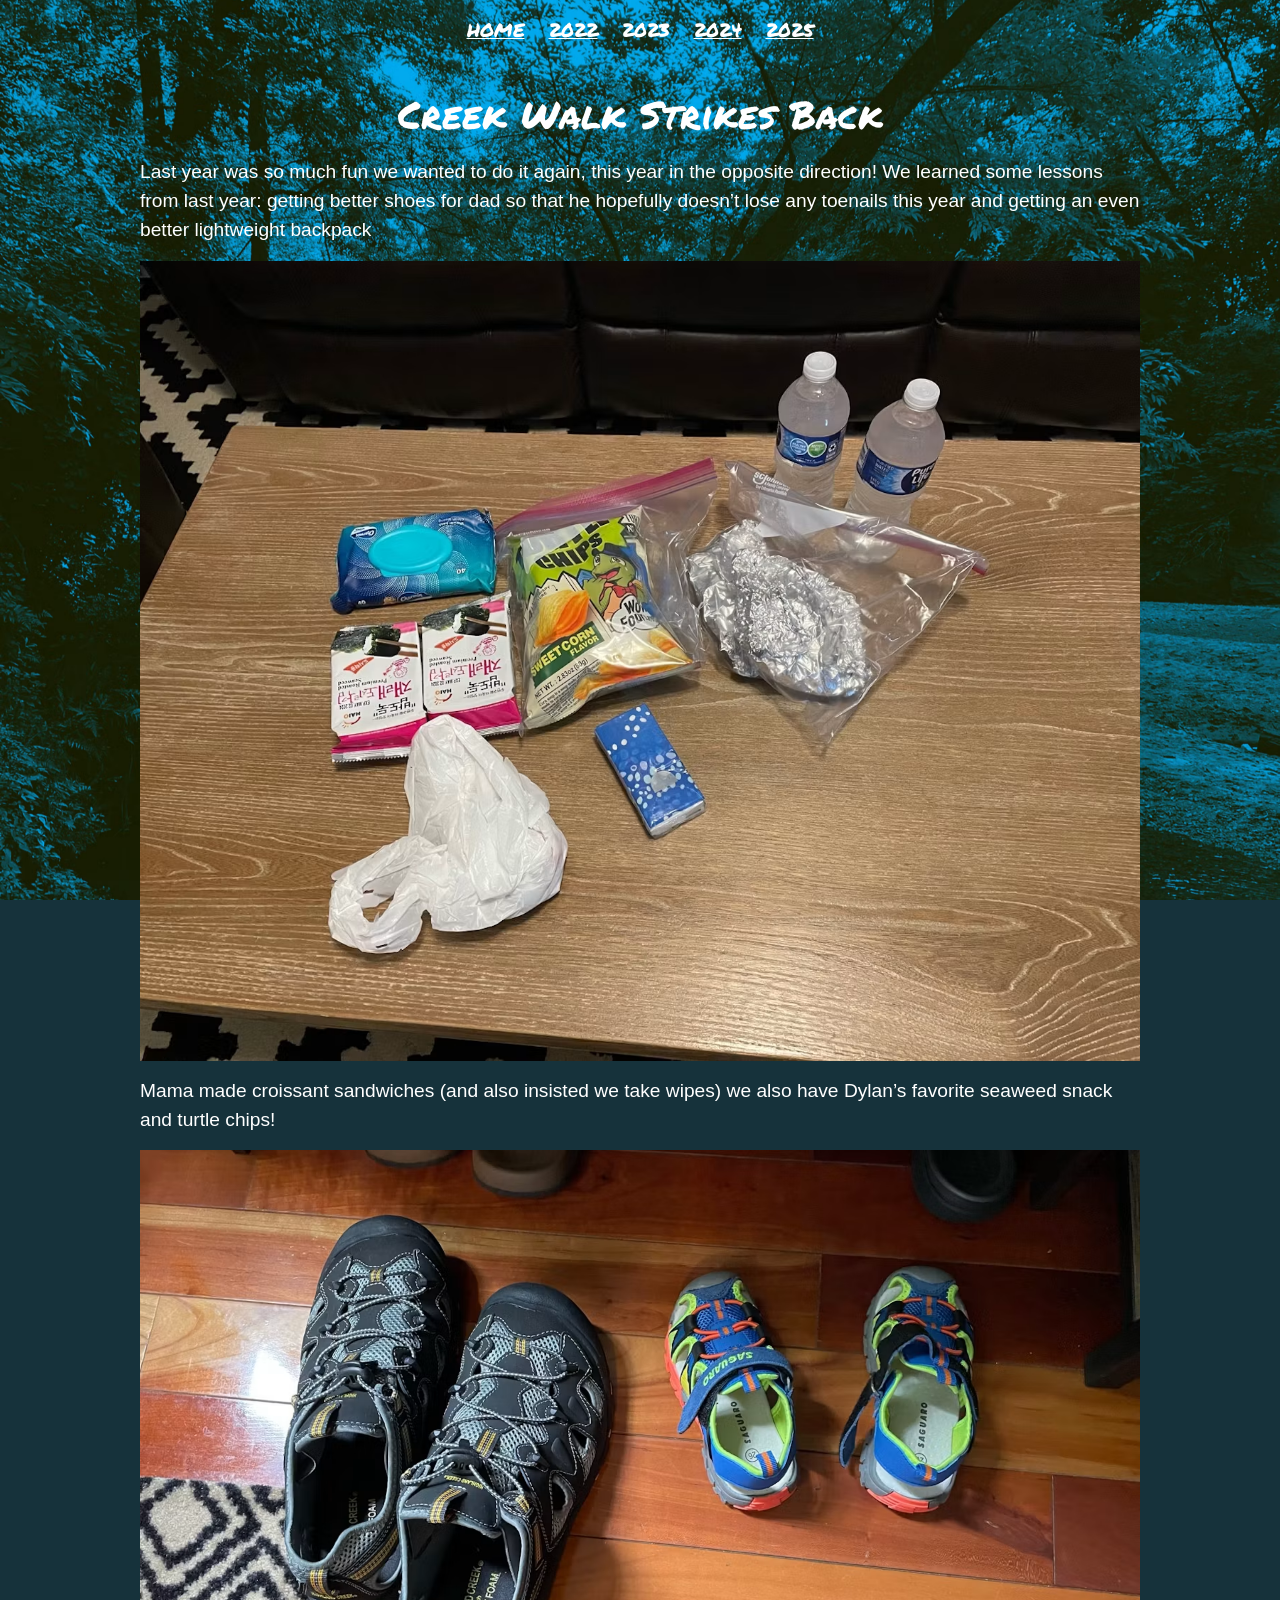
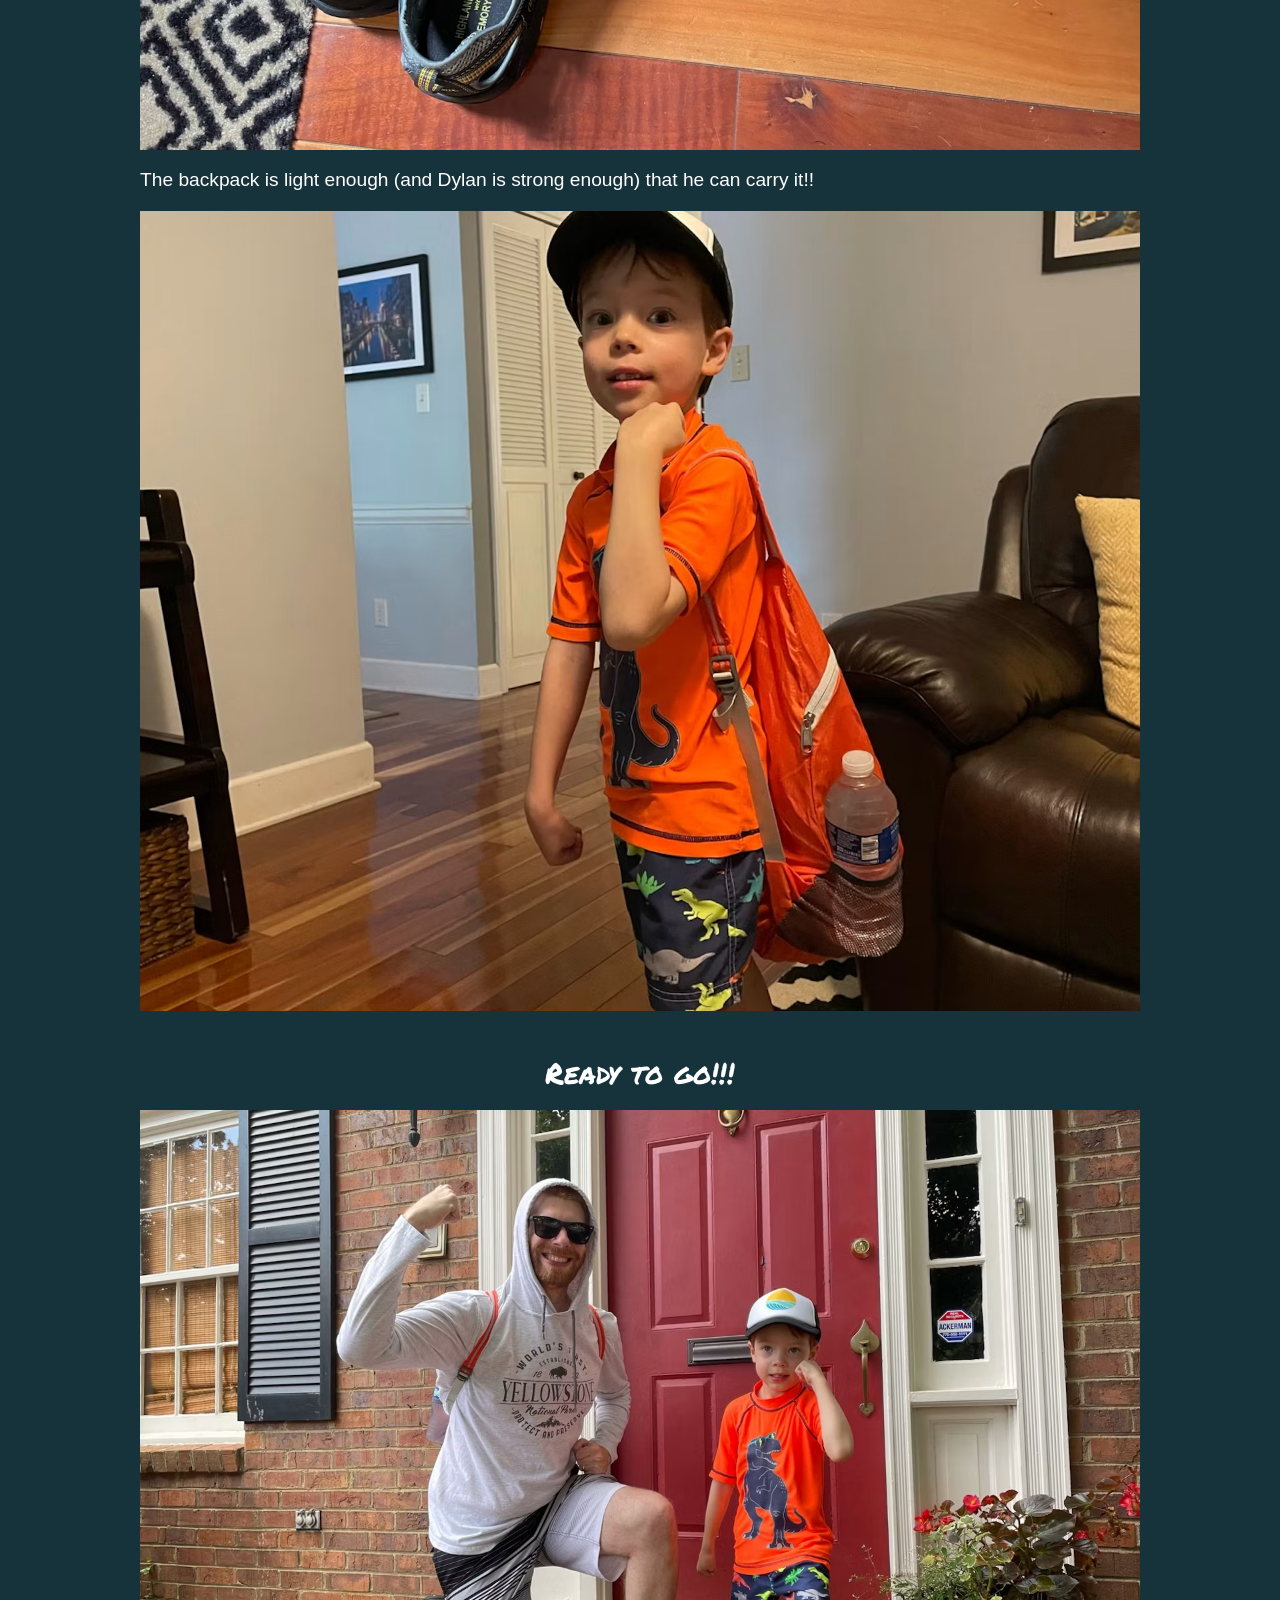
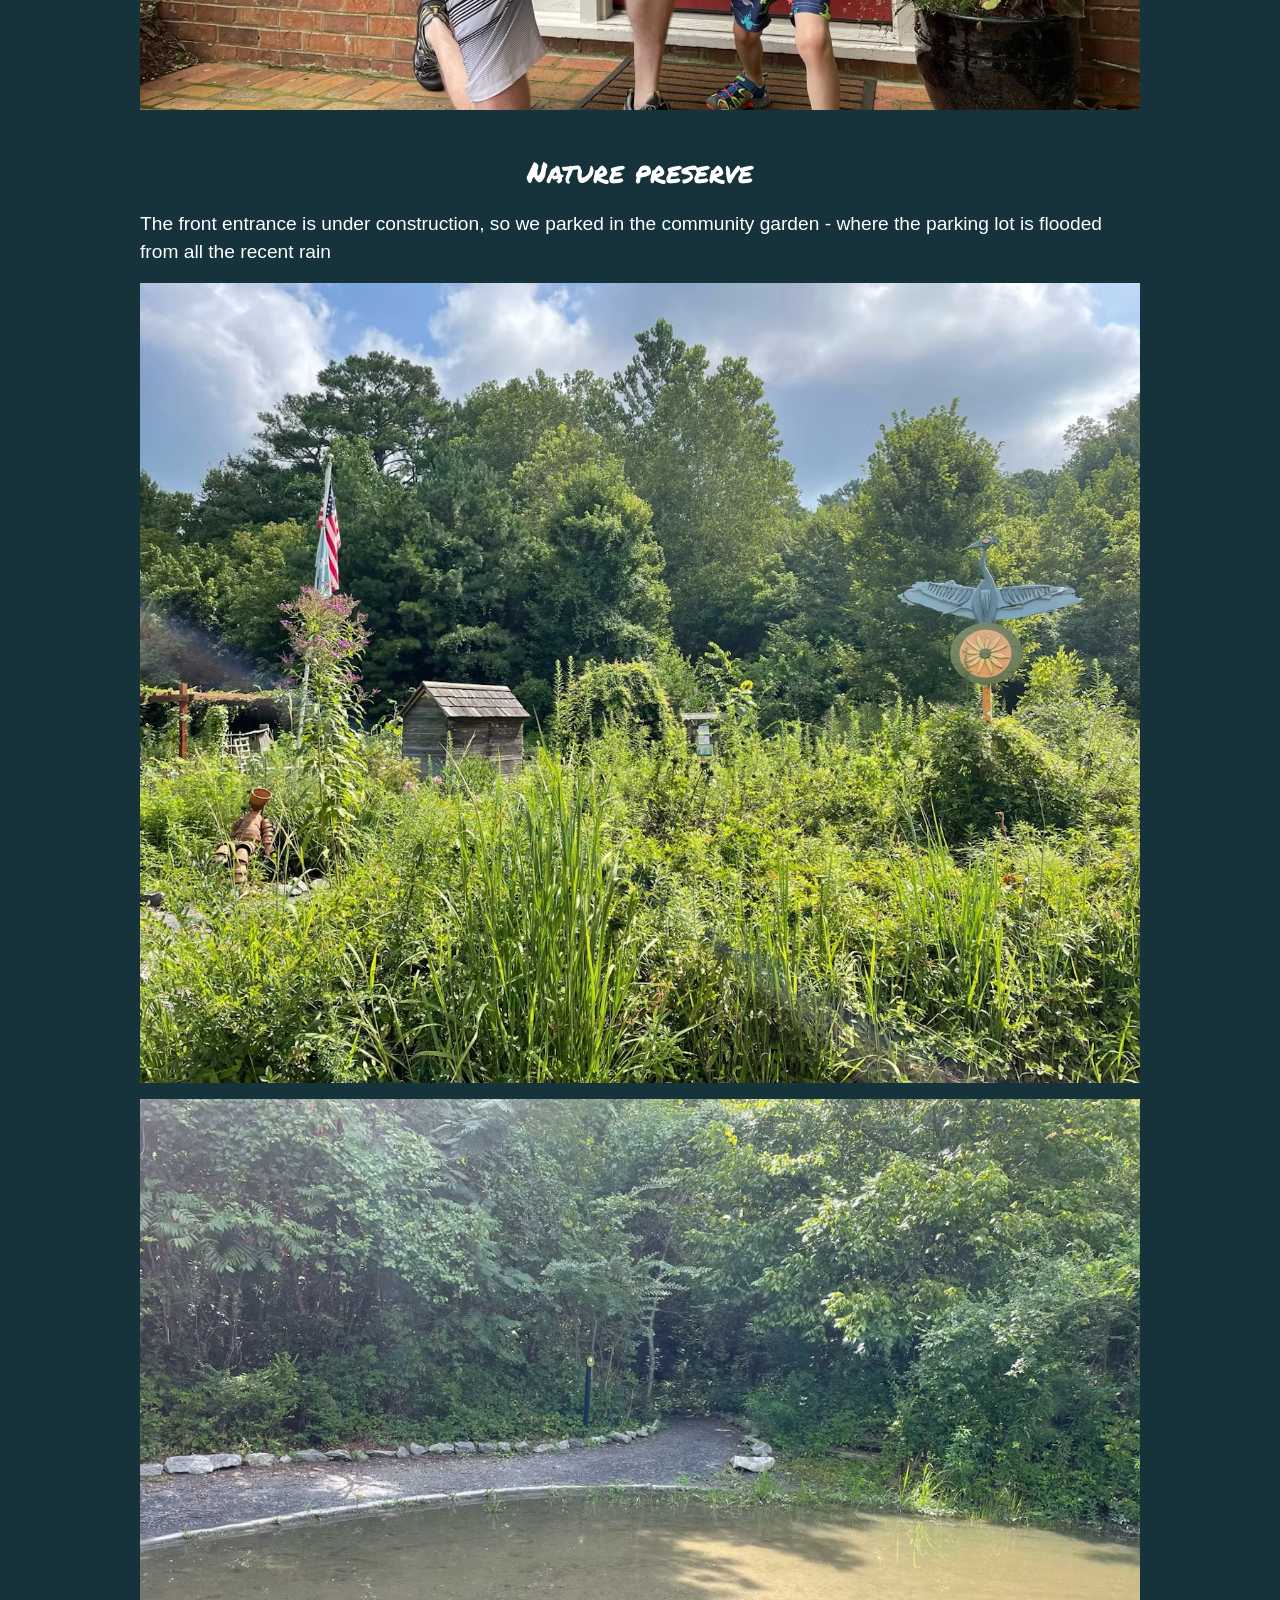
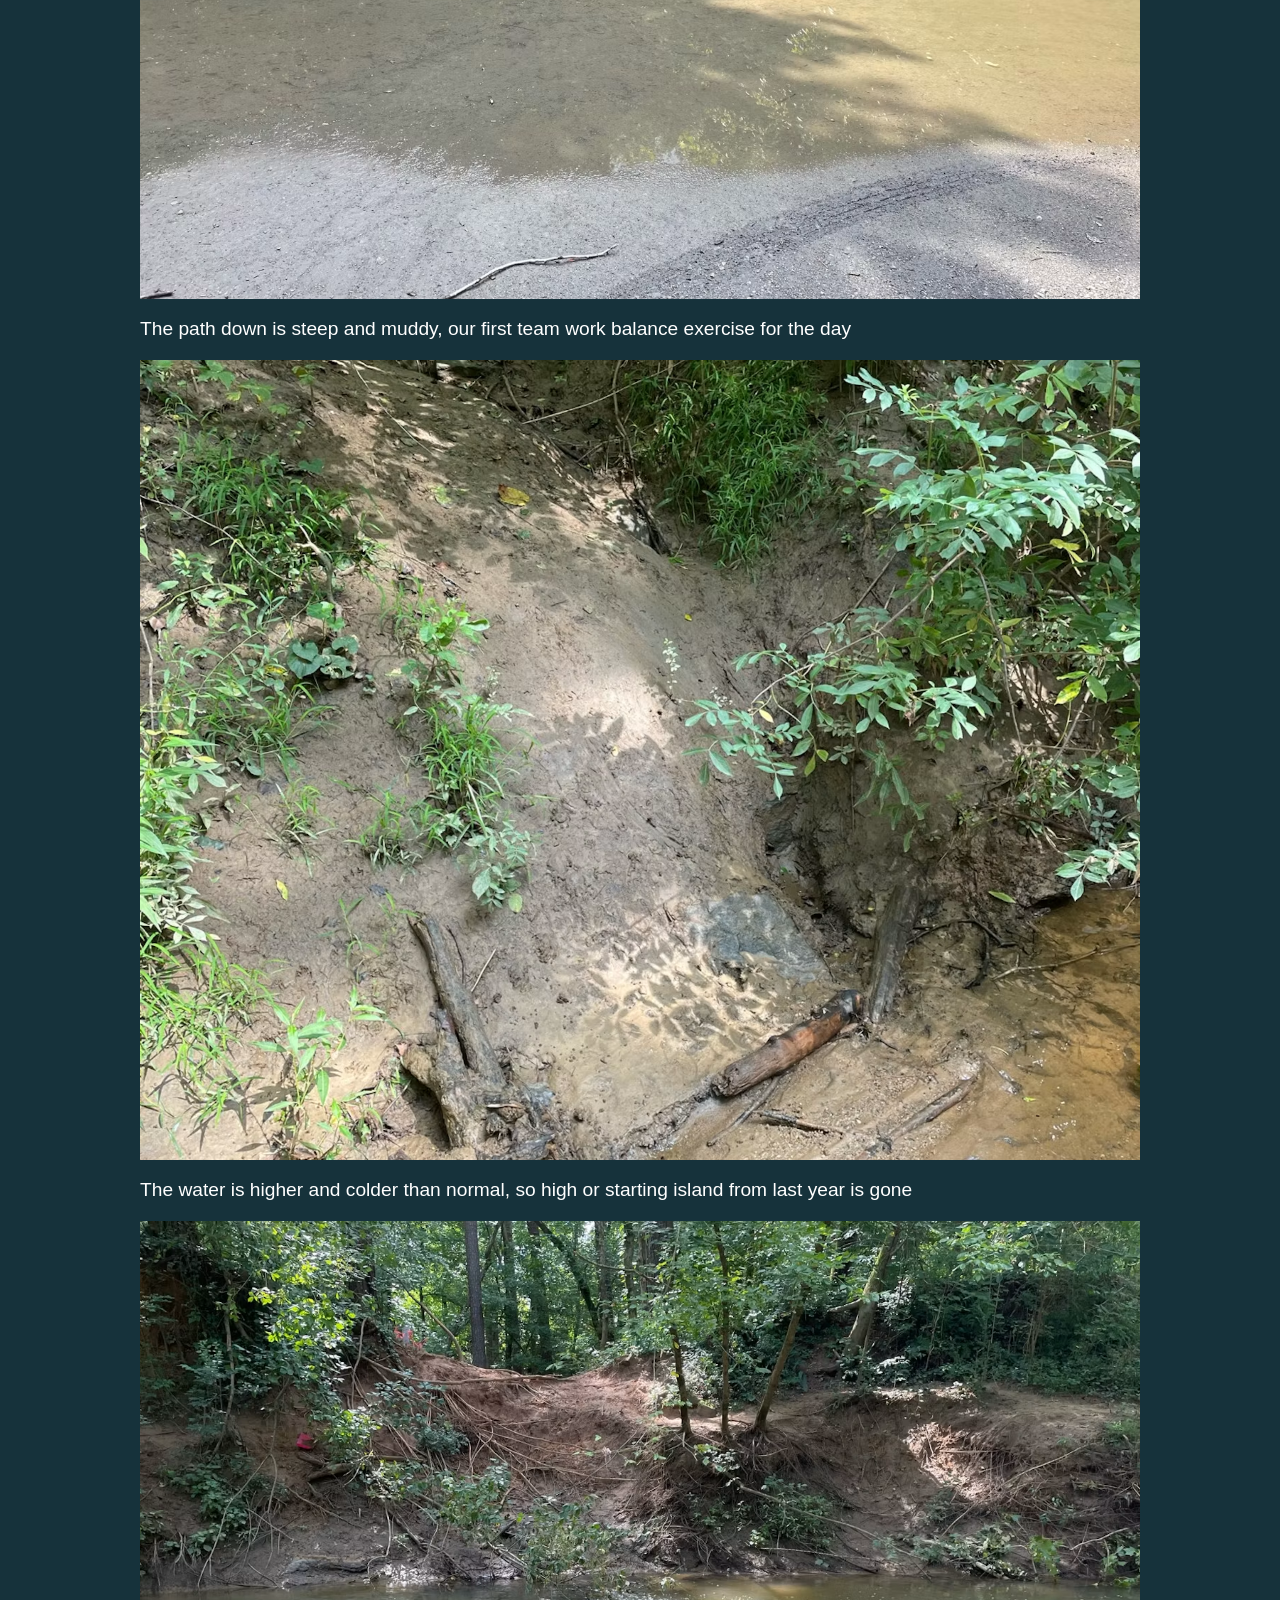
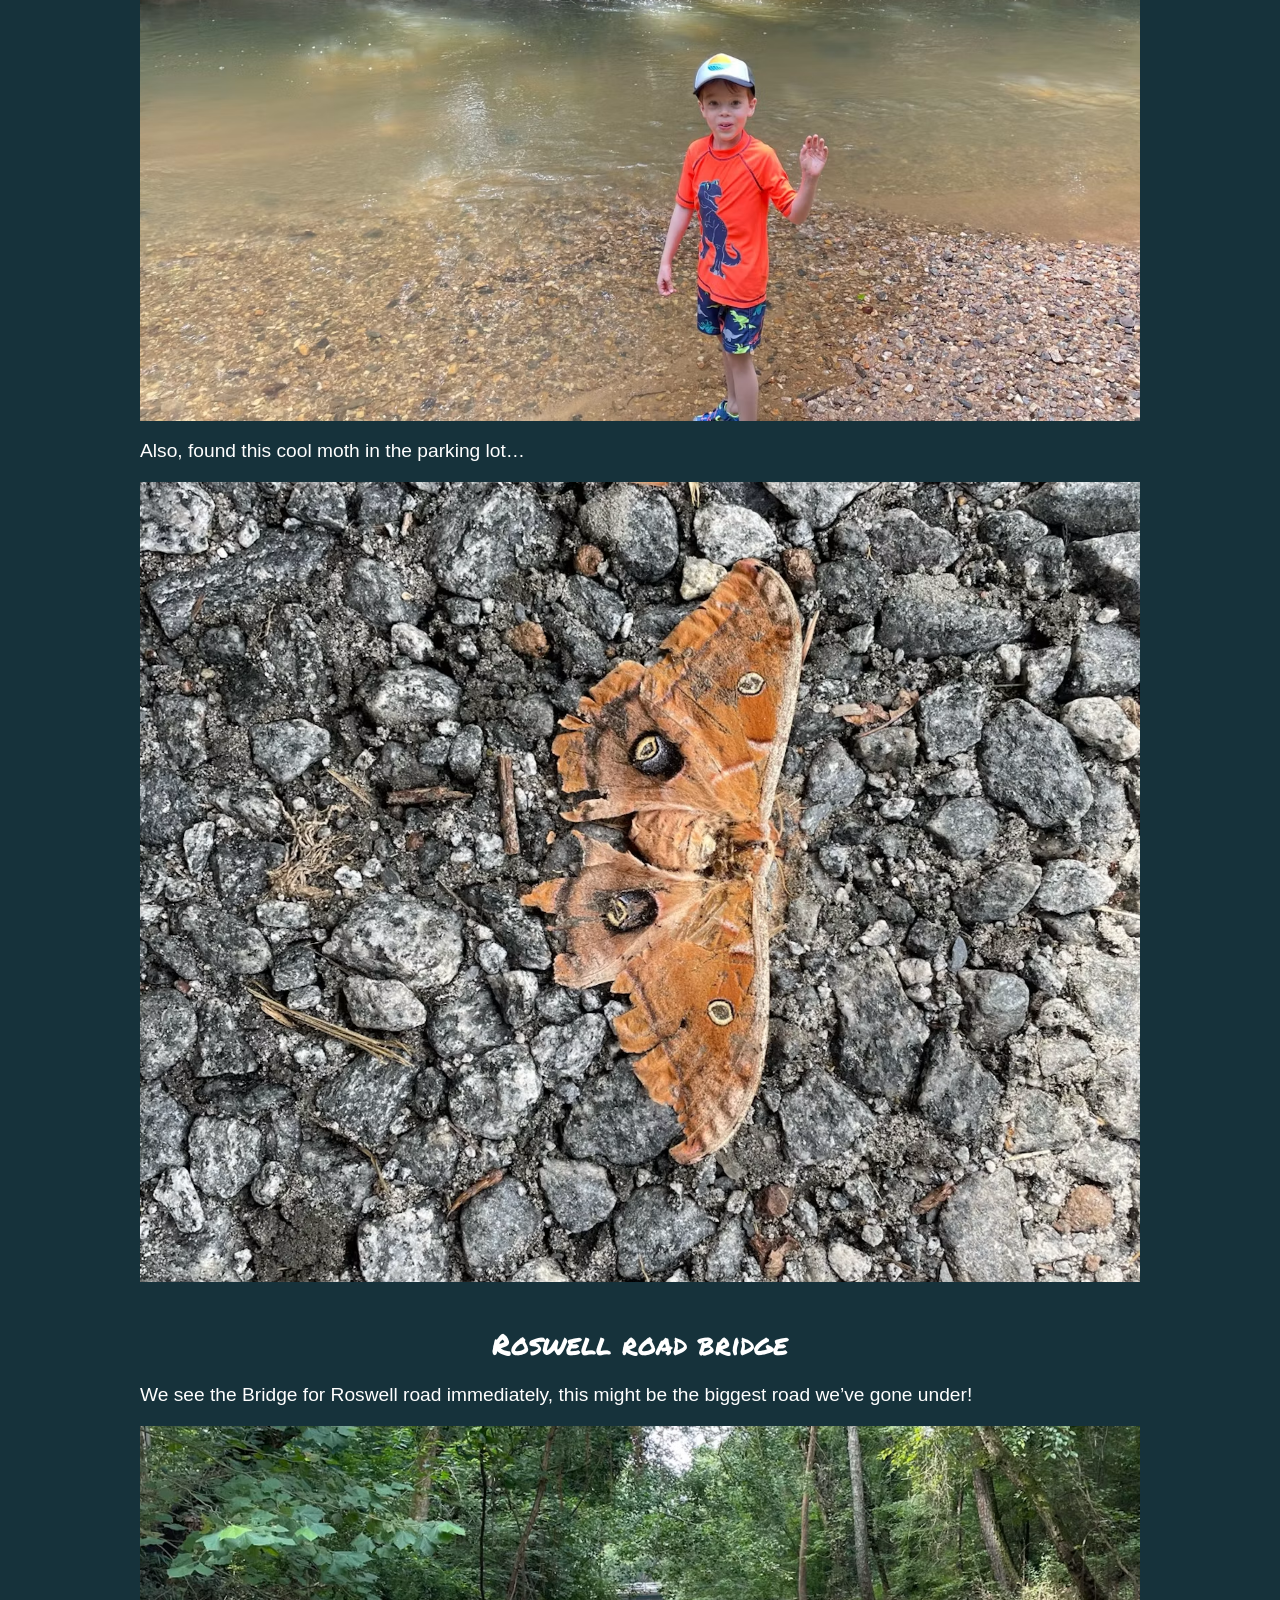
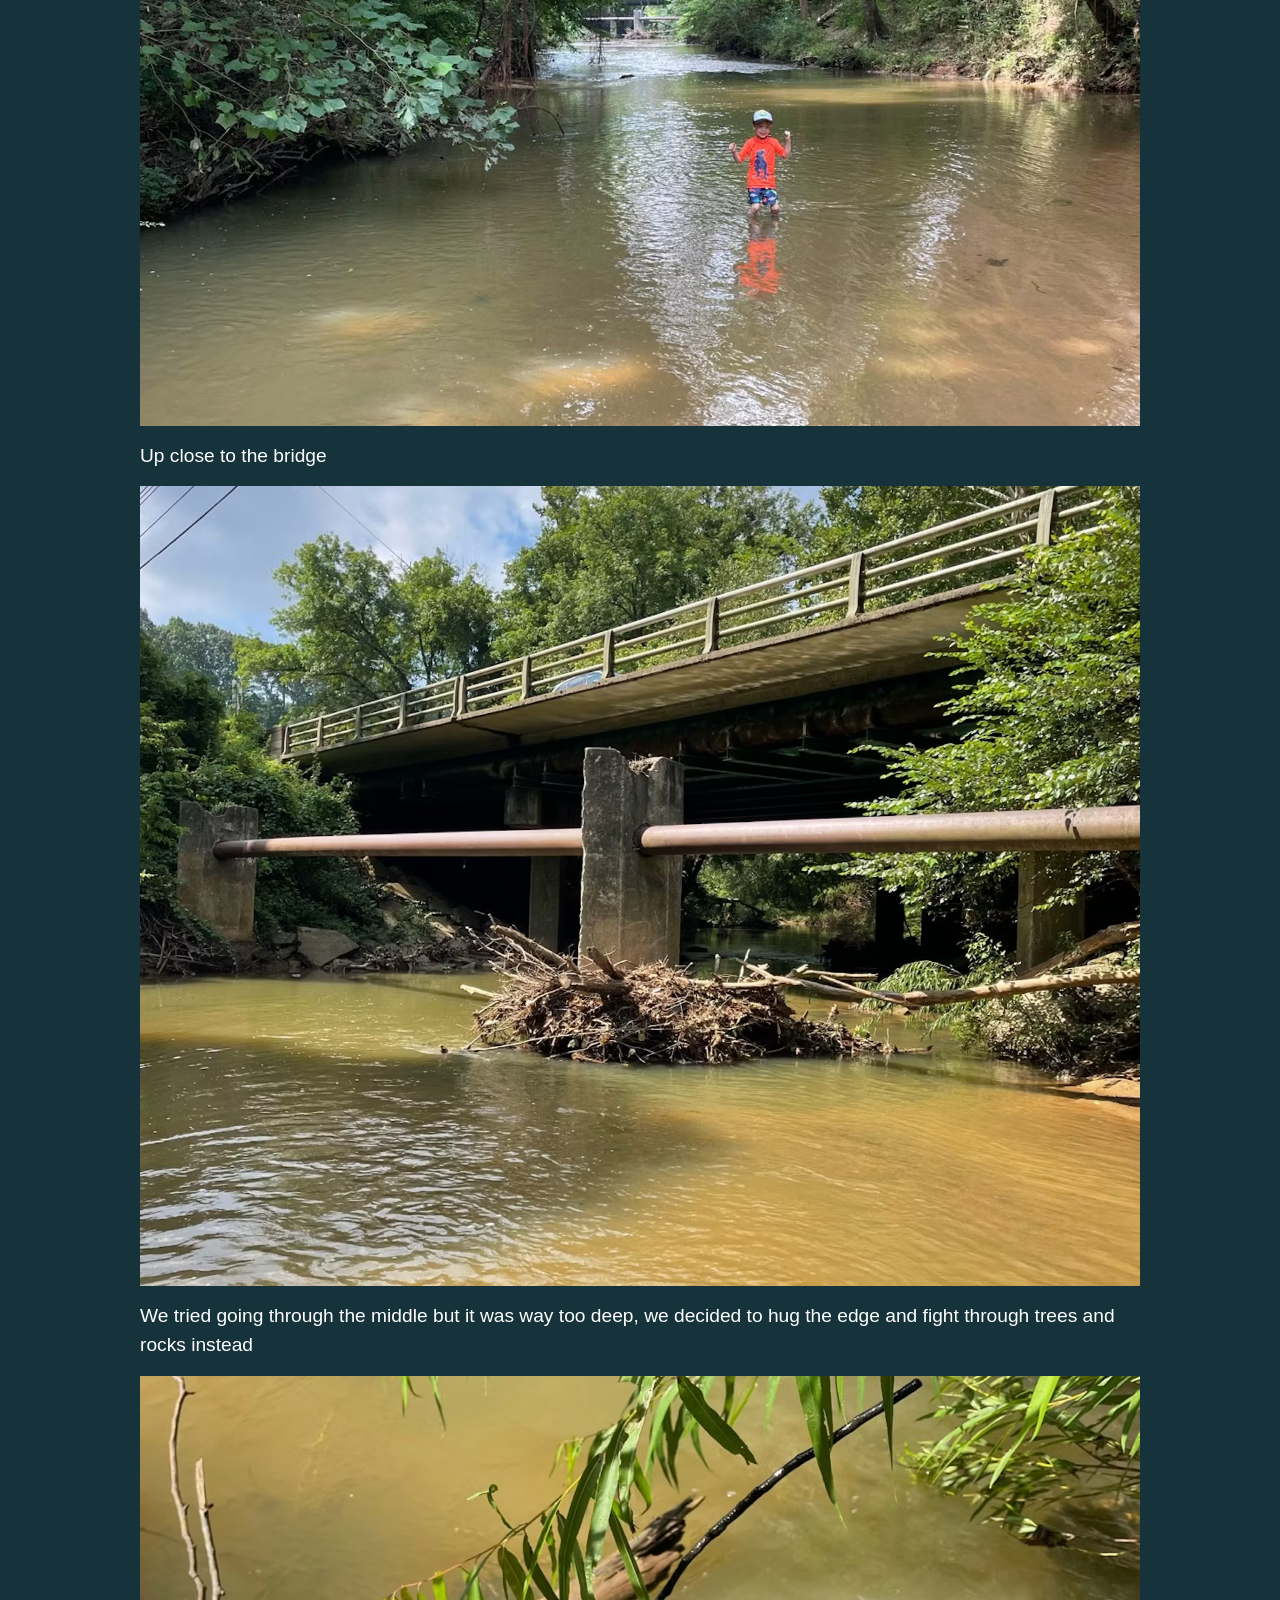
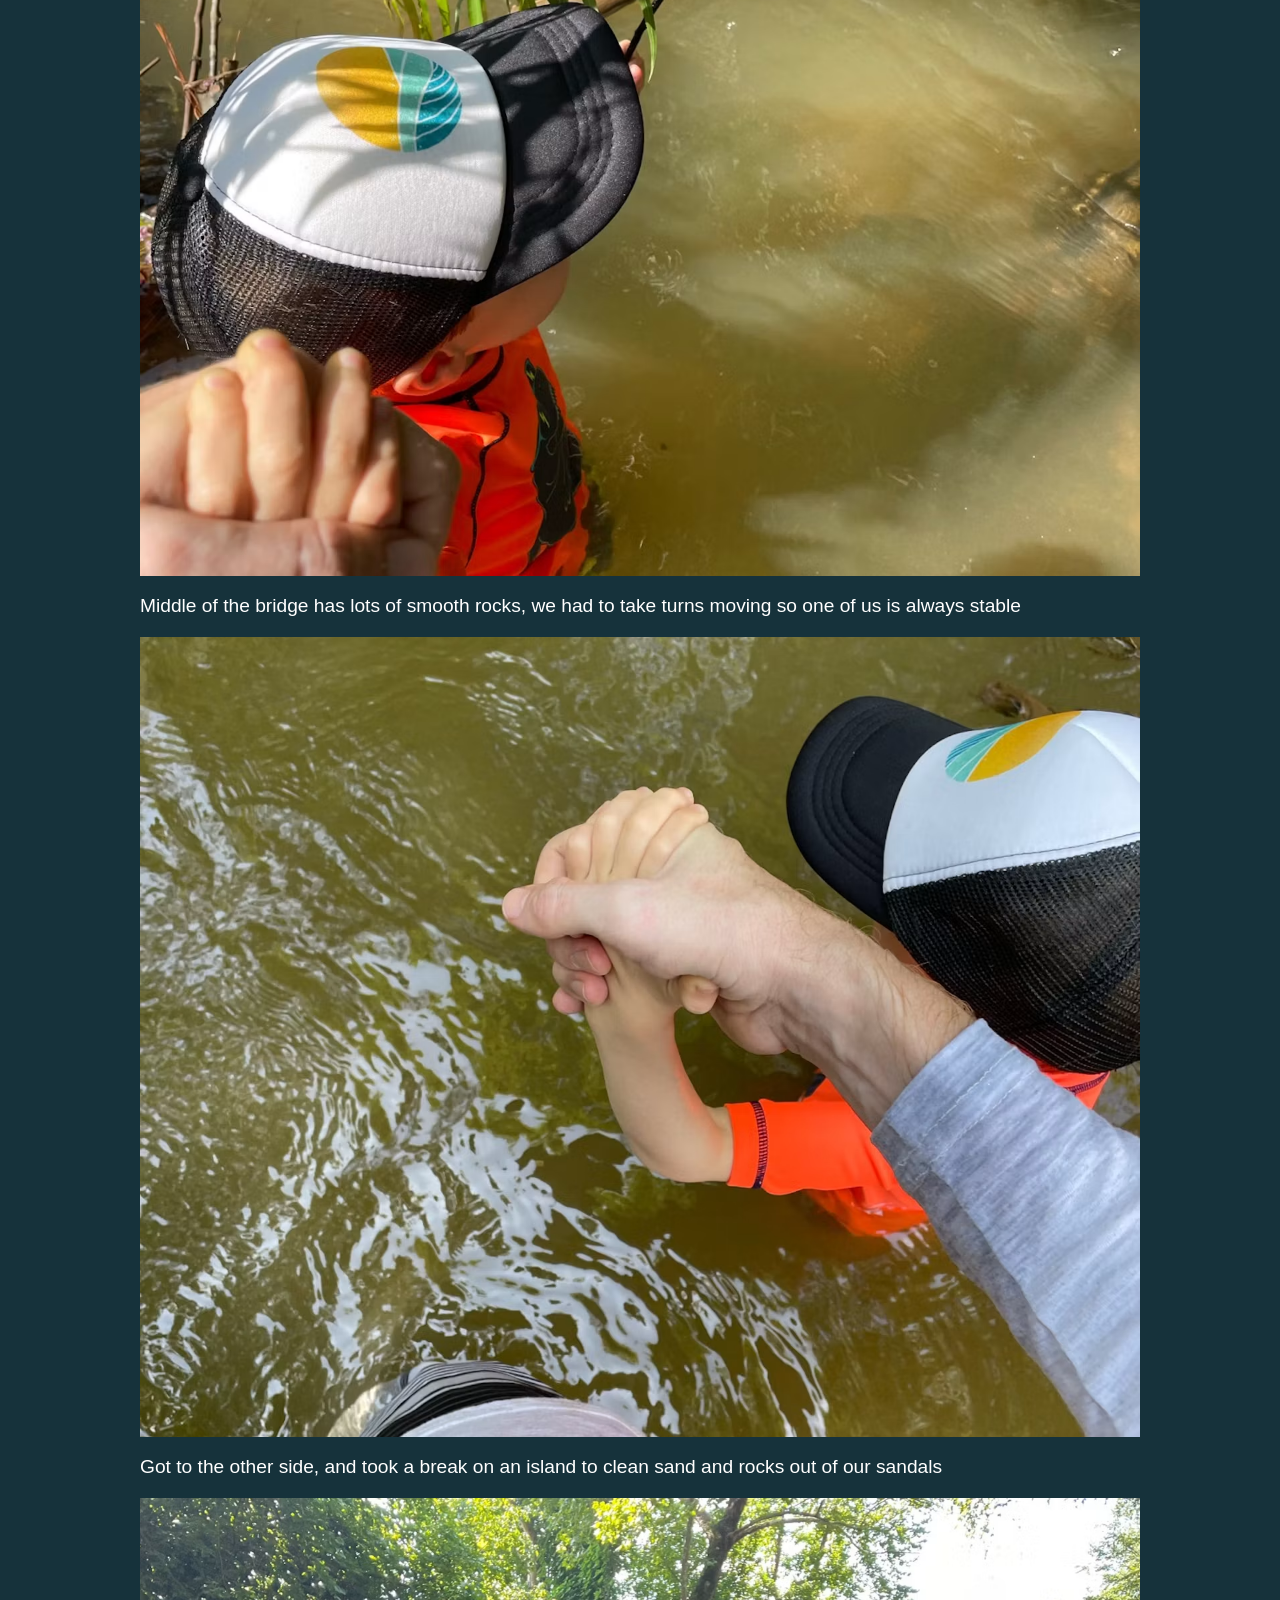
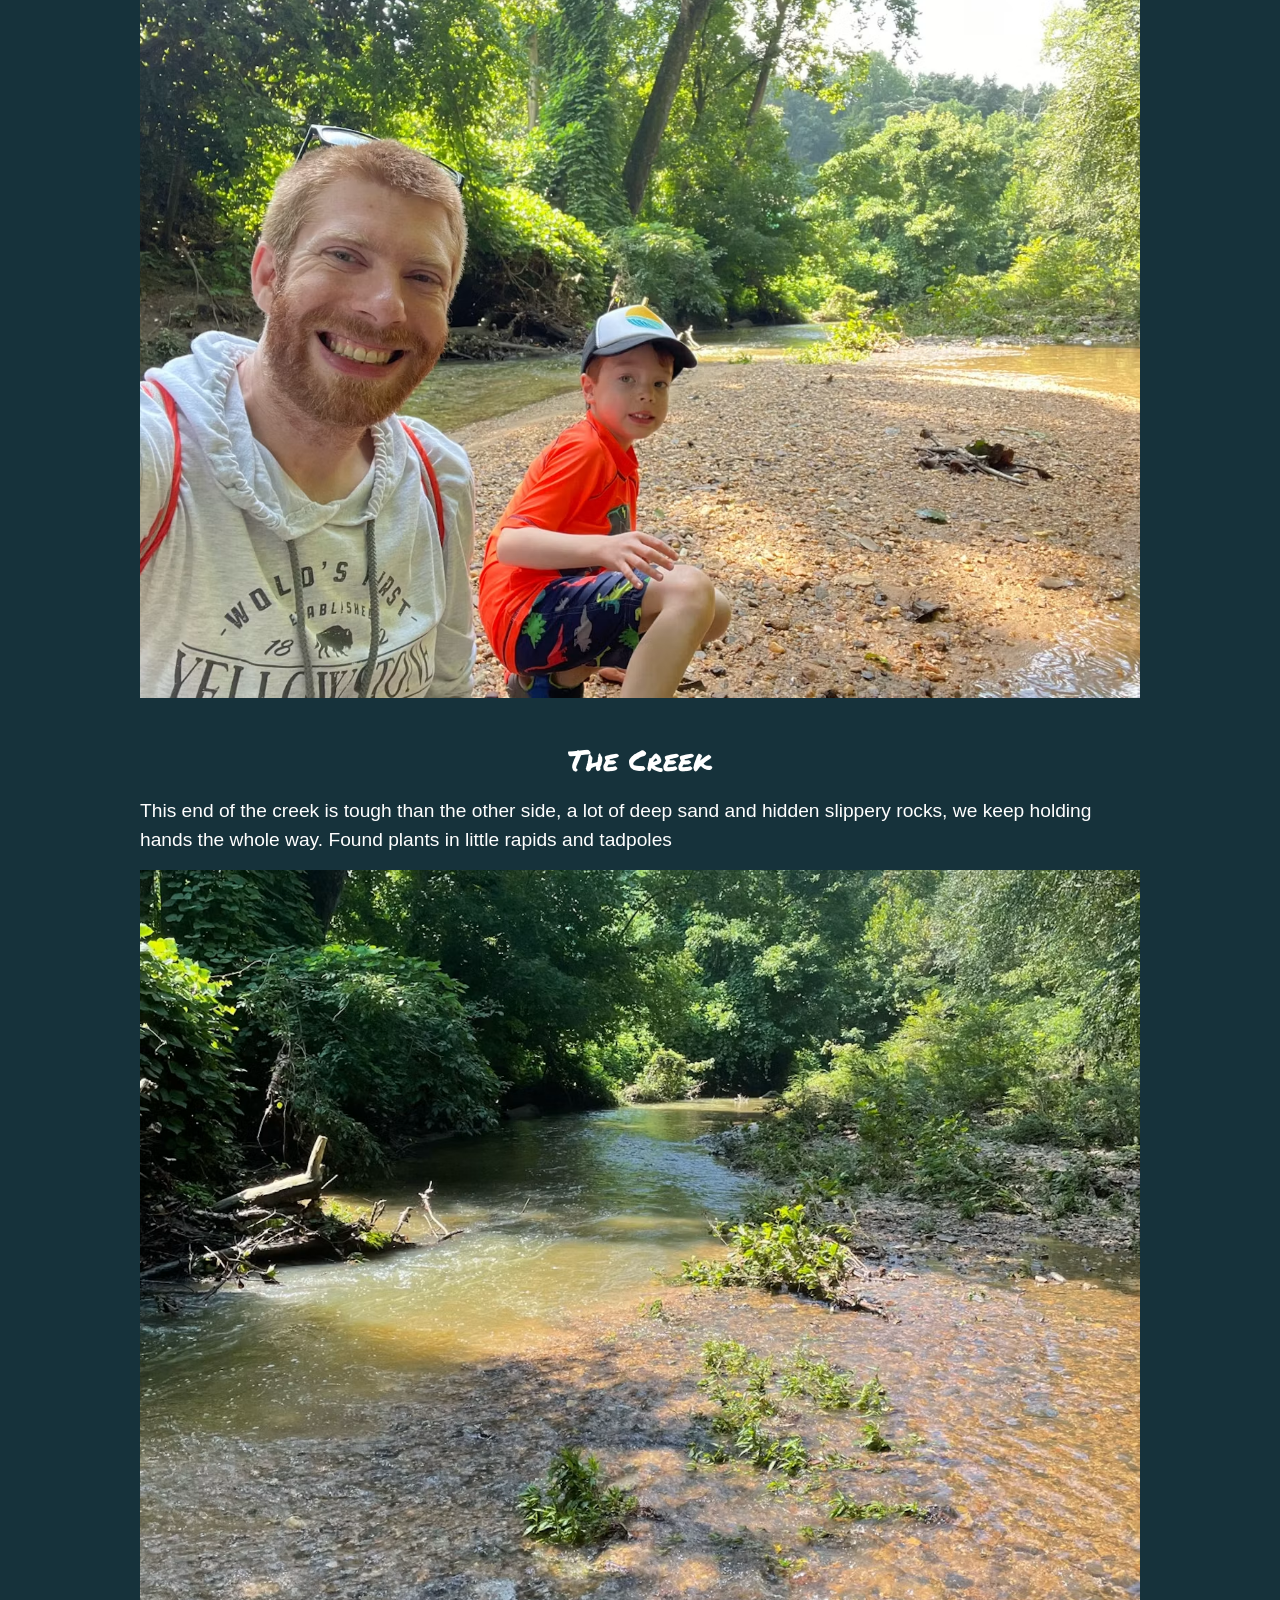
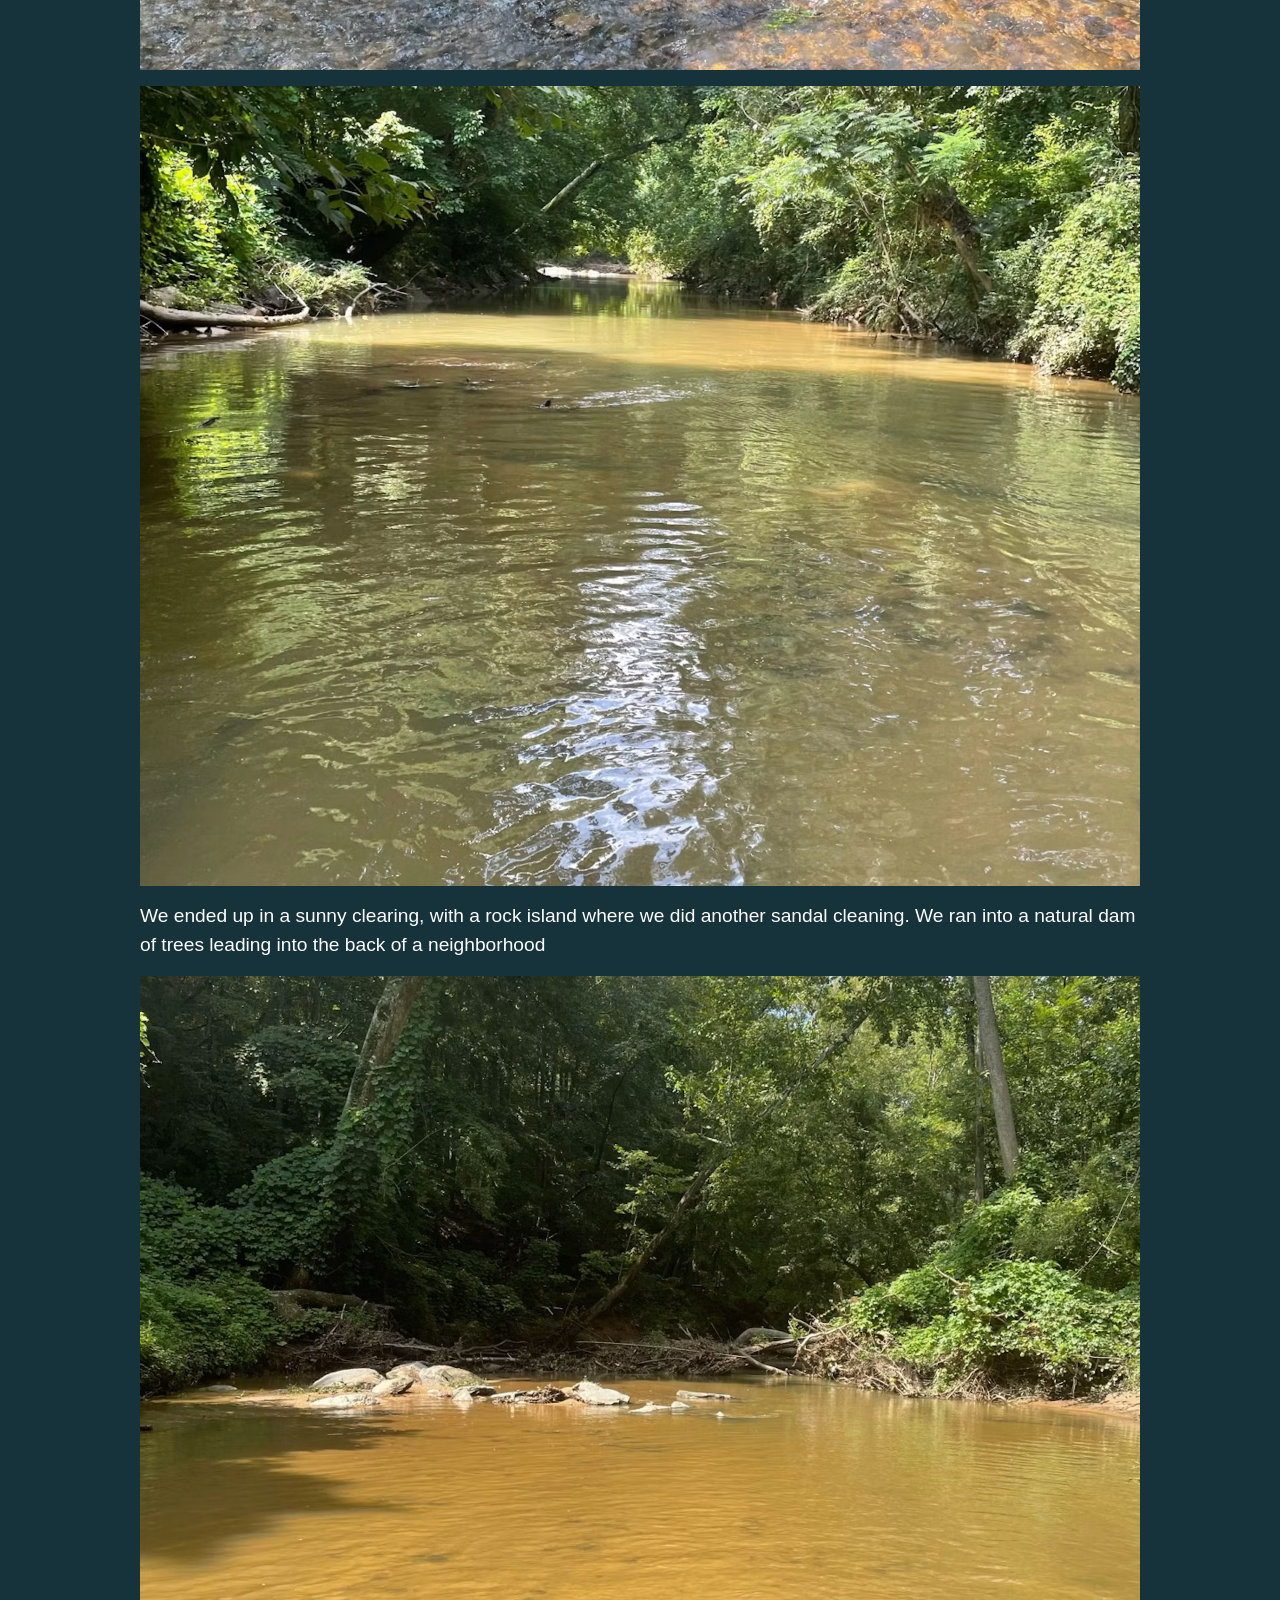
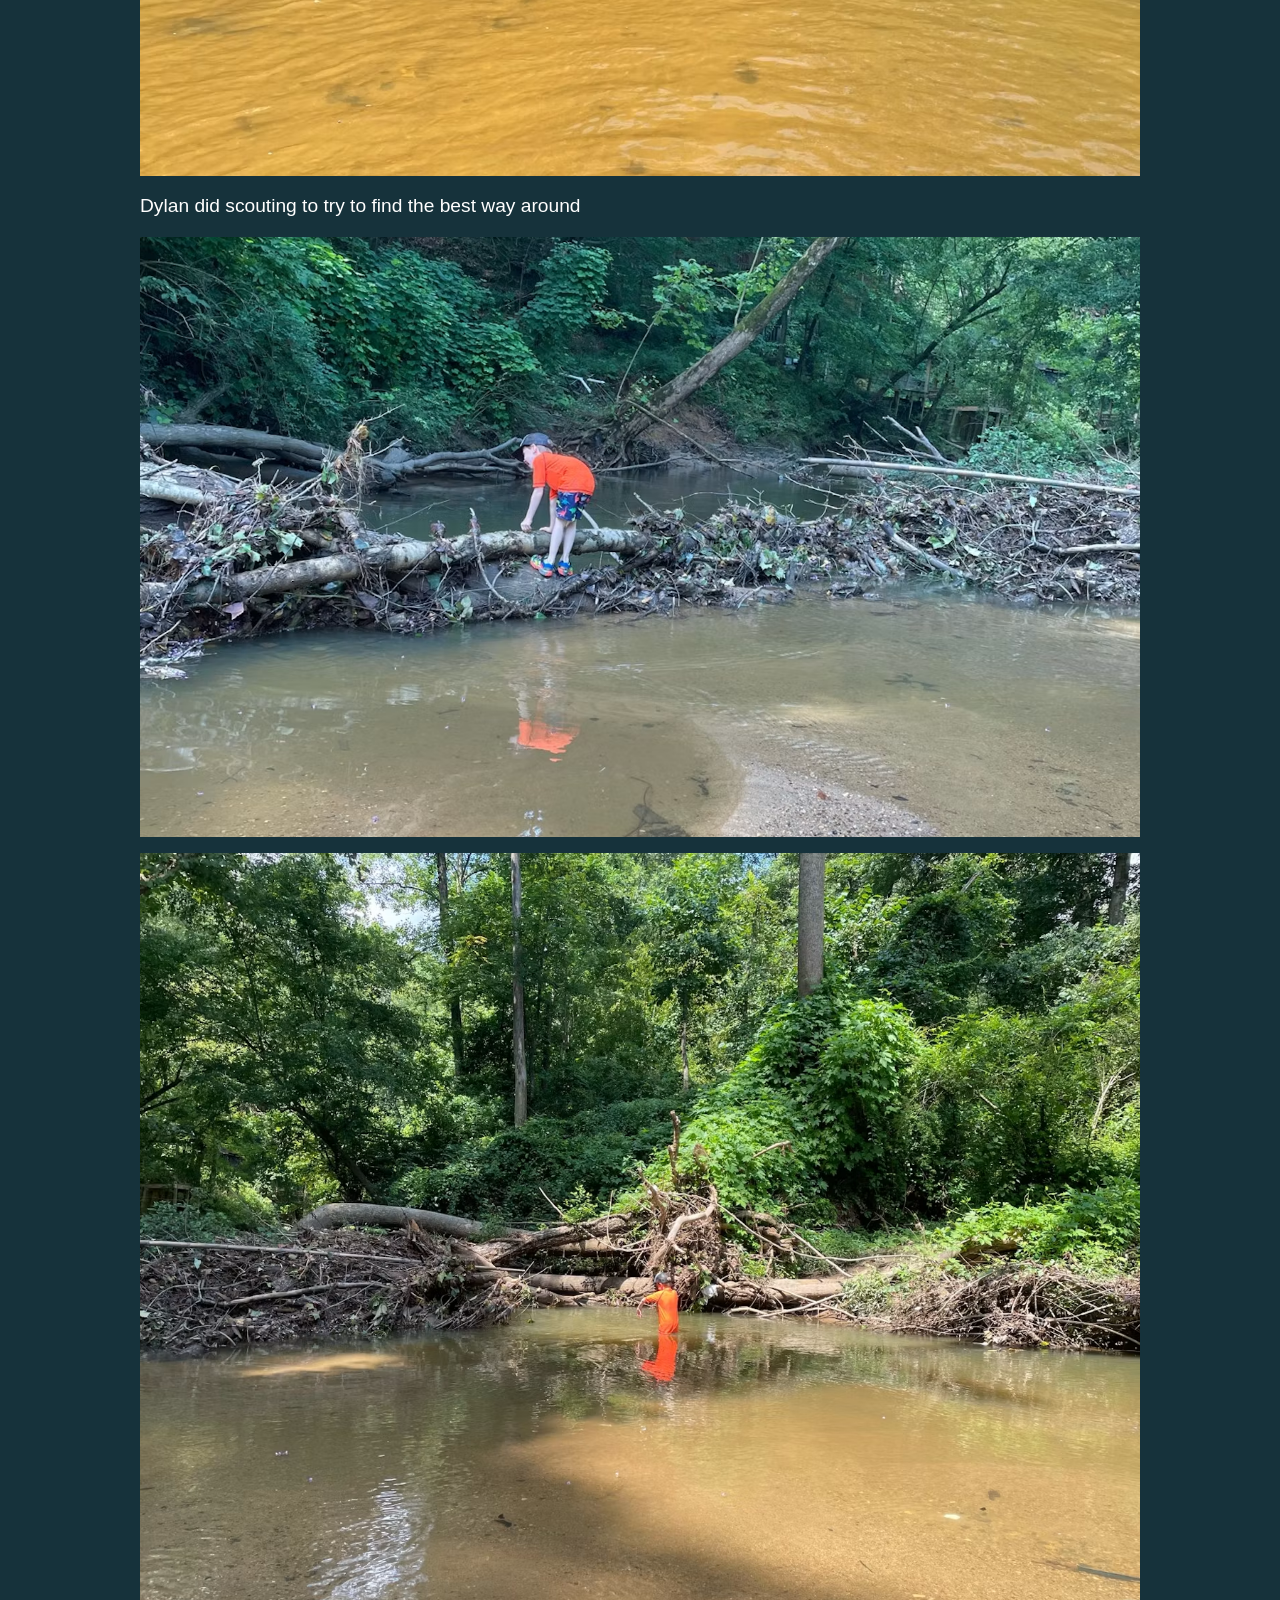
==== 2023.html @ 19c56db1 "Initial site port" ====
<!DOCTYPE html>
<html lang="en">
<head>
  <meta charset="utf-8">
  <meta name="viewport" content="width=device-width, initial-scale=1">
  <title>2023 - Creek Walk Strikes Back</title>
  <link rel="icon" href="data:image/svg+xml,<svg xmlns=%22http://www.w3.org/2000/svg%22 viewBox=%220 0 100 100%22><text y=%22.9em%22 font-size=%2290%22>&#127754;</text></svg>">
  <link rel="stylesheet" href="style.css">
</head>
<body>
  <nav>
    <a href="index.html">HOME</a>
    <a href="2022.html">2022</a>
    <a href="2023.html" aria-current="page">2023</a>
    <a href="2024.html">2024</a>
    <a href="2025.html">2025</a>
  </nav>
  <main>

    <h1 id="intro">Creek Walk Strikes Back</h1>
    <p>Last year was so much fun we wanted to do it again, this year in the opposite direction! We learned some lessons from last year: getting better shoes for dad so that he hopefully doesn’t lose any toenails this year and getting an even better lightweight backpack</p>
    <img src="assets/2023/last-year-much-fun-750.avif" srcset="assets/2023/last-year-much-fun-750.avif 750w, assets/2023/last-year-much-fun-1500.avif 1500w" sizes="(max-width: 1032px) calc(100vw - 32px), 1000px" loading="lazy" alt="" style="aspect-ratio: 5 / 4">
    <p>Mama made croissant sandwiches (and also insisted we take wipes) we also have Dylan’s favorite seaweed snack and turtle chips!</p>
    <img src="assets/2023/mama-croissant-sandwiches-750.avif" srcset="assets/2023/mama-croissant-sandwiches-750.avif 750w, assets/2023/mama-croissant-sandwiches-1500.avif 1500w" sizes="(max-width: 1032px) calc(100vw - 32px), 1000px" loading="lazy" alt="" style="aspect-ratio: 5 / 3">
    <p>The backpack is light enough (and Dylan is strong enough) that he can carry it!!</p>
    <img src="assets/2023/backpack-light-enough-dylan-750.avif" srcset="assets/2023/backpack-light-enough-dylan-750.avif 750w, assets/2023/backpack-light-enough-dylan-1500.avif 1500w" sizes="(max-width: 1032px) calc(100vw - 32px), 1000px" loading="lazy" alt="" style="aspect-ratio: 5 / 4">
    <h2 id="intro">Ready to go!!!</h2>
    <img src="assets/2023/ready-750.avif" srcset="assets/2023/ready-750.avif 750w, assets/2023/ready-1500.avif 1500w" sizes="(max-width: 1032px) calc(100vw - 32px), 1000px" loading="lazy" alt="" style="aspect-ratio: 5 / 3">
    <h2 id="naturepreserve">Nature preserve</h2>
    <p>The front entrance is under construction, so we parked in the community garden - where the parking lot is flooded from all the recent rain</p>
    <img src="assets/2023/front-entrance-construction-750.avif" srcset="assets/2023/front-entrance-construction-750.avif 750w, assets/2023/front-entrance-construction-1500.avif 1500w" sizes="(max-width: 1032px) calc(100vw - 32px), 1000px" loading="lazy" alt="" style="aspect-ratio: 5 / 4">
    <img src="assets/2023/front-entrance-construction-2-750.avif" srcset="assets/2023/front-entrance-construction-2-750.avif 750w, assets/2023/front-entrance-construction-2-1500.avif 1500w" sizes="(max-width: 1032px) calc(100vw - 32px), 1000px" loading="lazy" alt="" style="aspect-ratio: 5 / 4">
    <p>The path down is steep and muddy, our first team work balance exercise for the day</p>
    <img src="assets/2023/path-steep-muddy-first-750.avif" srcset="assets/2023/path-steep-muddy-first-750.avif 750w, assets/2023/path-steep-muddy-first-1500.avif 1500w" sizes="(max-width: 1032px) calc(100vw - 32px), 1000px" loading="lazy" alt="" style="aspect-ratio: 5 / 4">
    <p>The water is higher and colder than normal, so high or starting island from last year is gone</p>
    <img src="assets/2023/water-higher-colder-normal-750.avif" srcset="assets/2023/water-higher-colder-normal-750.avif 750w, assets/2023/water-higher-colder-normal-1500.avif 1500w" sizes="(max-width: 1032px) calc(100vw - 32px), 1000px" loading="lazy" alt="" style="aspect-ratio: 5 / 4">
    <p>Also, found this cool moth in the parking lot…</p>
    <img src="assets/2023/found-cool-moth-parking-750.avif" srcset="assets/2023/found-cool-moth-parking-750.avif 750w, assets/2023/found-cool-moth-parking-1500.avif 1500w" sizes="(max-width: 1032px) calc(100vw - 32px), 1000px" loading="lazy" alt="" style="aspect-ratio: 5 / 4">
    <h2 id="aug-12-2023">Roswell road bridge</h2>
    <p>We see the Bridge for Roswell road immediately, this might be the biggest road we’ve gone under!</p>
    <img src="assets/2023/see-bridge-roswell-road-750.avif" srcset="assets/2023/see-bridge-roswell-road-750.avif 750w, assets/2023/see-bridge-roswell-road-1500.avif 1500w" sizes="(max-width: 1032px) calc(100vw - 32px), 1000px" loading="lazy" alt="" style="aspect-ratio: 5 / 3">
    <p>Up close to the bridge</p>
    <img src="assets/2023/close-bridge-750.avif" srcset="assets/2023/close-bridge-750.avif 750w, assets/2023/close-bridge-1500.avif 1500w" sizes="(max-width: 1032px) calc(100vw - 32px), 1000px" loading="lazy" alt="" style="aspect-ratio: 5 / 4">
    <p>We tried going through the middle but it was way too deep, we decided to hug the edge and fight through trees and rocks instead</p>
    <img src="assets/2023/tried-through-middle-way-750.avif" srcset="assets/2023/tried-through-middle-way-750.avif 750w, assets/2023/tried-through-middle-way-1500.avif 1500w" sizes="(max-width: 1032px) calc(100vw - 32px), 1000px" loading="lazy" alt="" style="aspect-ratio: 5 / 4">
    <p>Middle of the bridge has lots of smooth rocks, we had to take turns moving so one of us is always stable</p>
    <img src="assets/2023/middle-bridge-lots-smooth-750.avif" srcset="assets/2023/middle-bridge-lots-smooth-750.avif 750w, assets/2023/middle-bridge-lots-smooth-1500.avif 1500w" sizes="(max-width: 1032px) calc(100vw - 32px), 1000px" loading="lazy" alt="" style="aspect-ratio: 5 / 4">
    <p>Got to the other side, and took a break on an island to clean sand and rocks out of our sandals</p>
    <img src="assets/2023/side-took-break-island-750.avif" srcset="assets/2023/side-took-break-island-750.avif 750w, assets/2023/side-took-break-island-1500.avif 1500w" sizes="(max-width: 1032px) calc(100vw - 32px), 1000px" loading="lazy" alt="" style="aspect-ratio: 5 / 4">
    <h2 id="creek">The Creek</h2>
    <p>This end of the creek is tough than the other side, a lot of deep sand and hidden slippery rocks, we keep holding hands the whole way. Found plants in little rapids and tadpoles</p>
    <img src="assets/2023/end-creek-tough-side-750.avif" srcset="assets/2023/end-creek-tough-side-750.avif 750w, assets/2023/end-creek-tough-side-1500.avif 1500w" sizes="(max-width: 1032px) calc(100vw - 32px), 1000px" loading="lazy" alt="" style="aspect-ratio: 5 / 4">
    <img src="assets/2023/end-creek-tough-side-2-750.avif" srcset="assets/2023/end-creek-tough-side-2-750.avif 750w, assets/2023/end-creek-tough-side-2-1500.avif 1500w" sizes="(max-width: 1032px) calc(100vw - 32px), 1000px" loading="lazy" alt="" style="aspect-ratio: 5 / 4">
    <p>We ended up in a sunny clearing, with a rock island where we did another sandal cleaning. We ran into a natural dam of trees leading into the back of a neighborhood</p>
    <img src="assets/2023/ended-sunny-clearing-rock-750.avif" srcset="assets/2023/ended-sunny-clearing-rock-750.avif 750w, assets/2023/ended-sunny-clearing-rock-1500.avif 1500w" sizes="(max-width: 1032px) calc(100vw - 32px), 1000px" loading="lazy" alt="" style="aspect-ratio: 5 / 4">
    <p>Dylan did scouting to try to find the best way around</p>
    <img src="assets/2023/dylan-scouting-try-find-750.avif" srcset="assets/2023/dylan-scouting-try-find-750.avif 750w, assets/2023/dylan-scouting-try-find-1500.avif 1500w" sizes="(max-width: 1032px) calc(100vw - 32px), 1000px" loading="lazy" alt="" style="aspect-ratio: 5 / 3">
    <img src="assets/2023/dylan-scouting-try-find-2-750.avif" srcset="assets/2023/dylan-scouting-try-find-2-750.avif 750w, assets/2023/dylan-scouting-try-find-2-1500.avif 1500w" sizes="(max-width: 1032px) calc(100vw - 32px), 1000px" loading="lazy" alt="" style="aspect-ratio: 5 / 4">
    <h2 id="neighborhood">Neighborhood</h2>
    <p>We found the easiest path over the trees to shallow sand and climbed into the back of a neighborhood</p>
    <img src="assets/2023/found-easiest-path-trees-750.avif" srcset="assets/2023/found-easiest-path-trees-750.avif 750w, assets/2023/found-easiest-path-trees-1500.avif 1500w" sizes="(max-width: 1032px) calc(100vw - 32px), 1000px" loading="lazy" alt="" style="aspect-ratio: 5 / 4">
    <img src="assets/2023/found-easiest-path-trees-2-750.avif" srcset="assets/2023/found-easiest-path-trees-2-750.avif 750w, assets/2023/found-easiest-path-trees-2-1500.avif 1500w" sizes="(max-width: 1032px) calc(100vw - 32px), 1000px" loading="lazy" alt="" style="aspect-ratio: 5 / 3">
    <img src="assets/2023/found-easiest-path-trees-3-750.avif" srcset="assets/2023/found-easiest-path-trees-3-750.avif 750w, assets/2023/found-easiest-path-trees-3-1500.avif 1500w" sizes="(max-width: 1032px) calc(100vw - 32px), 1000px" loading="lazy" alt="" style="aspect-ratio: 5 / 4">
    <img src="assets/2023/found-easiest-path-trees-4-750.avif" srcset="assets/2023/found-easiest-path-trees-4-750.avif 750w, assets/2023/found-easiest-path-trees-4-1500.avif 1500w" sizes="(max-width: 1032px) calc(100vw - 32px), 1000px" loading="lazy" alt="" style="aspect-ratio: 5 / 4">
    <p>The whole creek behind the neighborhood was full of slippery rocks, making it really slow going and took a lot of teamwork. Even then Dada slipped once and got super wet!</p>
    <img src="assets/2023/whole-creek-behind-750.avif" srcset="assets/2023/whole-creek-behind-750.avif 750w, assets/2023/whole-creek-behind-1500.avif 1500w" sizes="(max-width: 1032px) calc(100vw - 32px), 1000px" loading="lazy" alt="" style="aspect-ratio: 5 / 4">
    <img src="assets/2023/whole-creek-behind-2-750.avif" srcset="assets/2023/whole-creek-behind-2-750.avif 750w, assets/2023/whole-creek-behind-2-1500.avif 1500w" sizes="(max-width: 1032px) calc(100vw - 32px), 1000px" loading="lazy" alt="" style="aspect-ratio: 5 / 4">
    <h2 id="rapids">Rapids!!</h2>
    <p>As there were more and more rocks, eventually it turned to rapids!</p>
    <img src="assets/2023/rocks-eventually-turned-750.avif" srcset="assets/2023/rocks-eventually-turned-750.avif 750w, assets/2023/rocks-eventually-turned-1500.avif 1500w" sizes="(max-width: 1032px) calc(100vw - 32px), 1000px" loading="lazy" alt="" style="aspect-ratio: 5 / 4">
    <p>The water got shallower and the rocks got more slippery, it was no longer possible to stay balanced just on our feet. We started climbing over the rocks in all fours</p>
    <img src="assets/2023/water-shallower-rocks-750.avif" srcset="assets/2023/water-shallower-rocks-750.avif 750w, assets/2023/water-shallower-rocks-1500.avif 1500w" sizes="(max-width: 1032px) calc(100vw - 32px), 1000px" loading="lazy" alt="" style="aspect-ratio: 5 / 4">
    <video controls preload="none" playsinline poster="assets/2023/rapids-climbing-poster.jpg" width="1000" height="600">
      <source src="assets/2023/rapids-climbing-video.mp4" type="video/mp4">
    </video>
    <p>It was hard work, but the pay off was worth it, we made it to rocks on the side of the rapids and had lunch looking at the rushing water</p>
    <img src="assets/2023/hard-work-pay-worth-750.avif" srcset="assets/2023/hard-work-pay-worth-750.avif 750w, assets/2023/hard-work-pay-worth-1500.avif 1500w" sizes="(max-width: 1032px) calc(100vw - 32px), 1000px" loading="lazy" alt="" style="aspect-ratio: 5 / 4">
    <img src="assets/2023/hard-work-pay-worth-2-750.avif" srcset="assets/2023/hard-work-pay-worth-2-750.avif 750w, assets/2023/hard-work-pay-worth-2-1500.avif 1500w" sizes="(max-width: 1032px) calc(100vw - 32px), 1000px" loading="lazy" alt="" style="aspect-ratio: 5 / 4">
    <h2 id="calling-it">Calling it</h2>
    <p>Dylan is growing up fast (turns 6 this month!) and is already more mature than his dad. After having a snack by the rapids he decides that it’s time to turn around, we don’t want to get too tired on the way back. Dad thinks maybe we should look on the map to see how close we are to the park before deciding when to turn around. “Dada, we should turn around no matter where we are on the map.” Good call! (Checked the map anyway)</p>
    <img src="assets/2023/dylan-growing-fast-turns-750.avif" srcset="assets/2023/dylan-growing-fast-turns-750.avif 750w, assets/2023/dylan-growing-fast-turns-1500.avif 1500w" sizes="(max-width: 1032px) calc(100vw - 32px), 1000px" loading="lazy" alt="" style="aspect-ratio: 5 / 4">
    <p>The nature preserve starting point on the right. The original goal was sneaking through the golf course in Chastain park. We scoped it out earlier in the summer and the creek ran right through the middle but was way lower than the golf course, we didn’t think anyone would see us</p>
    <img src="assets/2023/nature-preserve-starting-750.avif" srcset="assets/2023/nature-preserve-starting-750.avif 750w, assets/2023/nature-preserve-starting-1500.avif 1500w" sizes="(max-width: 1032px) calc(100vw - 32px), 1000px" loading="lazy" alt="" style="aspect-ratio: 5 / 3">
    <p>Dylan led the way on the way back through the rapids, so that dad could play downstream defense. He mastered his “frog walk” moving through the rocks. “I’m not a noob anymore” (he’s been watching a lot of videos of people playing Minecraft lately)</p>
    <img src="assets/2023/dylan-led-way-way-750.avif" srcset="assets/2023/dylan-led-way-way-750.avif 750w, assets/2023/dylan-led-way-way-1500.avif 1500w" sizes="(max-width: 1032px) calc(100vw - 32px), 1000px" loading="lazy" alt="" style="aspect-ratio: 5 / 4">
    <p>Just like last year we were able to move a lot faster on the way back, but dad had some slips on rocks cutting his hand. The backpack was the real MVP this trip, even with multiple quick dunks into the river it kept everything dry!</p>
    <img src="assets/2023/like-last-year-able-750.avif" srcset="assets/2023/like-last-year-able-750.avif 750w, assets/2023/like-last-year-able-1500.avif 1500w" sizes="(max-width: 1032px) calc(100vw - 32px), 1000px" loading="lazy" alt="" style="aspect-ratio: 5 / 4">
    <p>Dad’s phone overheated, but it was best to focus through the rocky creek anyway</p>
    <img src="assets/2023/dad-phone-overheated-best-750.avif" srcset="assets/2023/dad-phone-overheated-best-750.avif 750w, assets/2023/dad-phone-overheated-best-1500.avif 1500w" sizes="(max-width: 1032px) calc(100vw - 32px), 1000px" loading="lazy" alt="" style="aspect-ratio: 5 / 4">
    <h2 id="the-way-back">The way back</h2>
    <p>It was nice to eventually hit sandy patches again, so we could walk easier and enjoy the scenery.</p>
    <img src="assets/2023/nice-eventually-hit-sandy-750.avif" srcset="assets/2023/nice-eventually-hit-sandy-750.avif 750w, assets/2023/nice-eventually-hit-sandy-1500.avif 1500w" sizes="(max-width: 1032px) calc(100vw - 32px), 1000px" loading="lazy" alt="" style="aspect-ratio: 5 / 4">
    <img src="assets/2023/nice-eventually-hit-sandy-2-750.avif" srcset="assets/2023/nice-eventually-hit-sandy-2-750.avif 750w, assets/2023/nice-eventually-hit-sandy-2-1500.avif 1500w" sizes="(max-width: 1032px) calc(100vw - 32px), 1000px" loading="lazy" alt="" style="aspect-ratio: 5 / 4">
    <p>In a comedy of errors, dad’s sunglasses fell off his head and onto Dylan’s. When trying to console Dylan, his phone fell into the creek too. The good news is that the phone was pulled out immediately and ok, and Dylan couldn’t stop laughing. We decided maybe we both needed a little break, so we stopped to eat our sandwiches and clean the sand out of our sandals</p>
    <img src="assets/2023/comedy-errors-dad-sunglasses-750.avif" srcset="assets/2023/comedy-errors-dad-sunglasses-750.avif 750w, assets/2023/comedy-errors-dad-sunglasses-1500.avif 1500w" sizes="(max-width: 1032px) calc(100vw - 32px), 1000px" loading="lazy" alt="" style="aspect-ratio: 5 / 4">
    <img src="assets/2023/comedy-errors-dad-sunglasses-2-750.avif" srcset="assets/2023/comedy-errors-dad-sunglasses-2-750.avif 750w, assets/2023/comedy-errors-dad-sunglasses-2-1500.avif 1500w" sizes="(max-width: 1032px) calc(100vw - 32px), 1000px" loading="lazy" alt="" style="aspect-ratio: 5 / 4">
    <p>On the way back we noticed we passed the back greenhouses of our local plant nursery</p>
    <img src="assets/2023/way-back-noticed-passed-750.avif" srcset="assets/2023/way-back-noticed-passed-750.avif 750w, assets/2023/way-back-noticed-passed-1500.avif 1500w" sizes="(max-width: 1032px) calc(100vw - 32px), 1000px" loading="lazy" alt="" style="aspect-ratio: 5 / 3">
    <p>After moving through rapids for so long, the trek back under the Roswell road was a breeze. We wanted to a friendly man who has set up a chair under the bridge, and we’re back in the nature preserve. The hard sand of the creek in the nature preserve was so easy to walk through. We waved to another person who was out playing fetch with her dog in the creek. The path we took back was crazy muddy so we looked for another way back</p>
    <img src="assets/2023/after-moving-through-rapids-750.avif" srcset="assets/2023/after-moving-through-rapids-750.avif 750w, assets/2023/after-moving-through-rapids-1500.avif 1500w" sizes="(max-width: 1032px) calc(100vw - 32px), 1000px" loading="lazy" alt="" style="aspect-ratio: 5 / 4">
    <p>Found our entrance from last time (wasn’t quite where we remembered it, but it was still there!)</p>
    <img src="assets/2023/found-entrance-last-time-750.avif" srcset="assets/2023/found-entrance-last-time-750.avif 750w, assets/2023/found-entrance-last-time-1500.avif 1500w" sizes="(max-width: 1032px) calc(100vw - 32px), 1000px" loading="lazy" alt="" style="aspect-ratio: 5 / 3">
    <p>Made it back to the community garden</p>
    <img src="assets/2023/back-community-garden-750.avif" srcset="assets/2023/back-community-garden-750.avif 750w, assets/2023/back-community-garden-1500.avif 1500w" sizes="(max-width: 1032px) calc(100vw - 32px), 1000px" loading="lazy" alt="" style="aspect-ratio: 5 / 4">
    <p>Adventure complete!</p>
    <img src="assets/2023/adventure-complete-750.avif" srcset="assets/2023/adventure-complete-750.avif 750w, assets/2023/adventure-complete-1500.avif 1500w" sizes="(max-width: 1032px) calc(100vw - 32px), 1000px" loading="lazy" alt="" style="aspect-ratio: 5 / 3">
    <h2 id="learnings">Learnings</h2>
    <p>Things we learned this year:</p>
<ul><li>Closed toed sandals trap sand way worse than flip flops or boots. But last year Dylan’s boots got too heavy and full of water. Dad would have no toes left if he wore flip flops through all the rocks and rapids. These were definitely the right call.</li><li>the light water proof backpack is awesome!</li><li>next year we are going in the other direction, slippery rocky creek is a really challenging walk - we’re exhausted</li><li>We called it around 2 hours last year, and 2.5 hours in this year, that’s about the right length we would have been miserable if we pushed through even 30 extra minutes</li></ul>
  </main>
</body>
</html>
---- style.css ----
/* Dylan's Creek Walk adventures. Fonts, colors, one grid column. */

@font-face {
  font-family: "Permanent Marker";
  src: url("assets/fonts/permanent-marker.woff2") format("woff2");
  font-weight: 400;
  font-display: swap;
}

body {
  margin: 0;
  color: #fff;
  font: 1.2rem/1.5 Optima, Candara, sans-serif;
  background: #16323b;
}

/* fixed full-bleed background photo (pseudo-element so iOS behaves) */
body::before {
  content: "";
  position: fixed;
  inset: 0;
  z-index: -1;
  background: url("assets/background.avif") center / cover no-repeat;
}

nav {
  display: flex;
  justify-content: center;
  gap: 1.5rem;
  padding: 1rem;
  font-family: "Permanent Marker", cursive;
}

nav a[aria-current="page"] { text-decoration: none; }

main {
  display: grid;
  gap: 1rem;
  max-width: 1000px;
  margin: 0 auto;
  padding: 0 16px 4rem;
}

h1, h2 {
  font-family: "Permanent Marker", cursive;
  font-weight: 400;
  text-align: center;
  margin: 1.5rem 0 0;
}

p, ul { margin: 0; }

a { color: #fff; }

img {
  width: 100%;
  height: auto;
  object-fit: cover; /* honor the aspect-ratio crop each image was shown at */
}

video { width: 100%; height: auto; background: #000; }

video.portrait { width: min(100%, 480px); justify-self: center; }

/* homepage */
.home { text-align: center; }

.home .year-link {
  font-family: "Permanent Marker", cursive;
  font-size: 1.9rem;
  margin-top: 1rem;
}
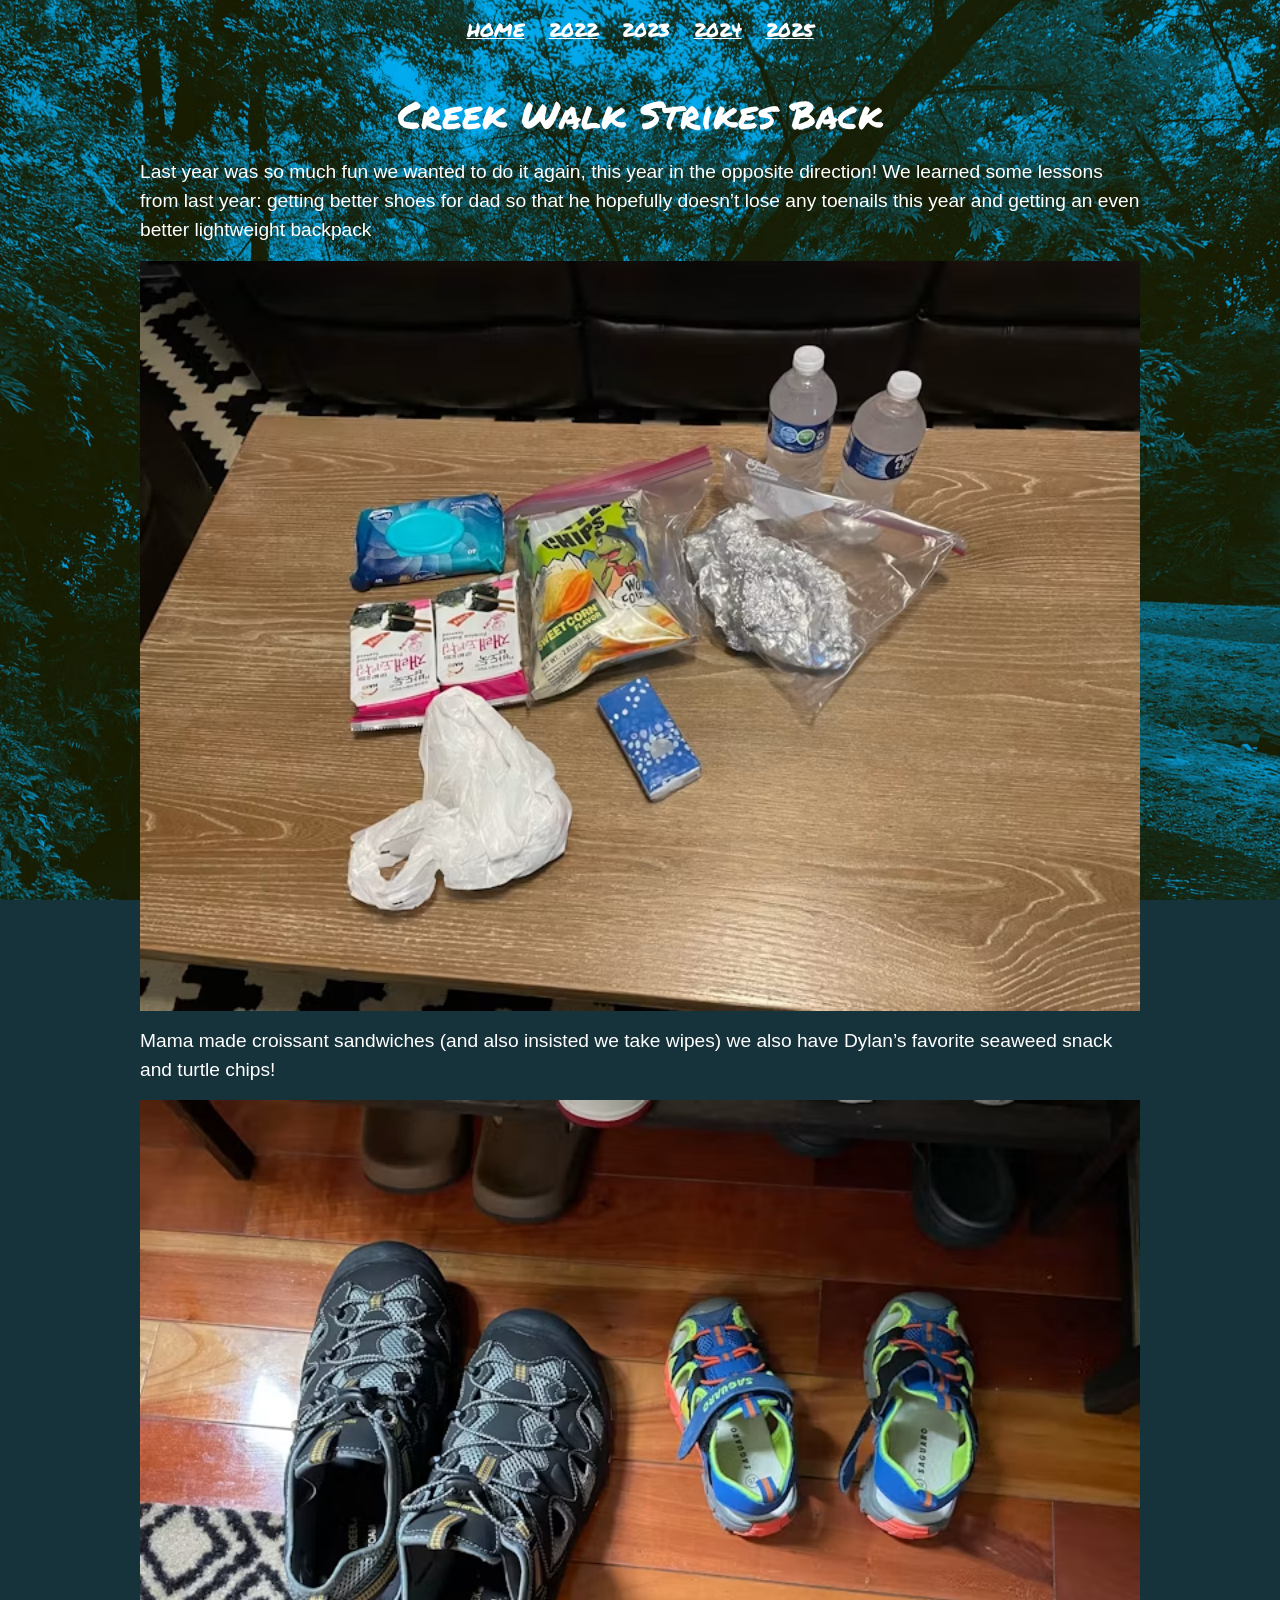
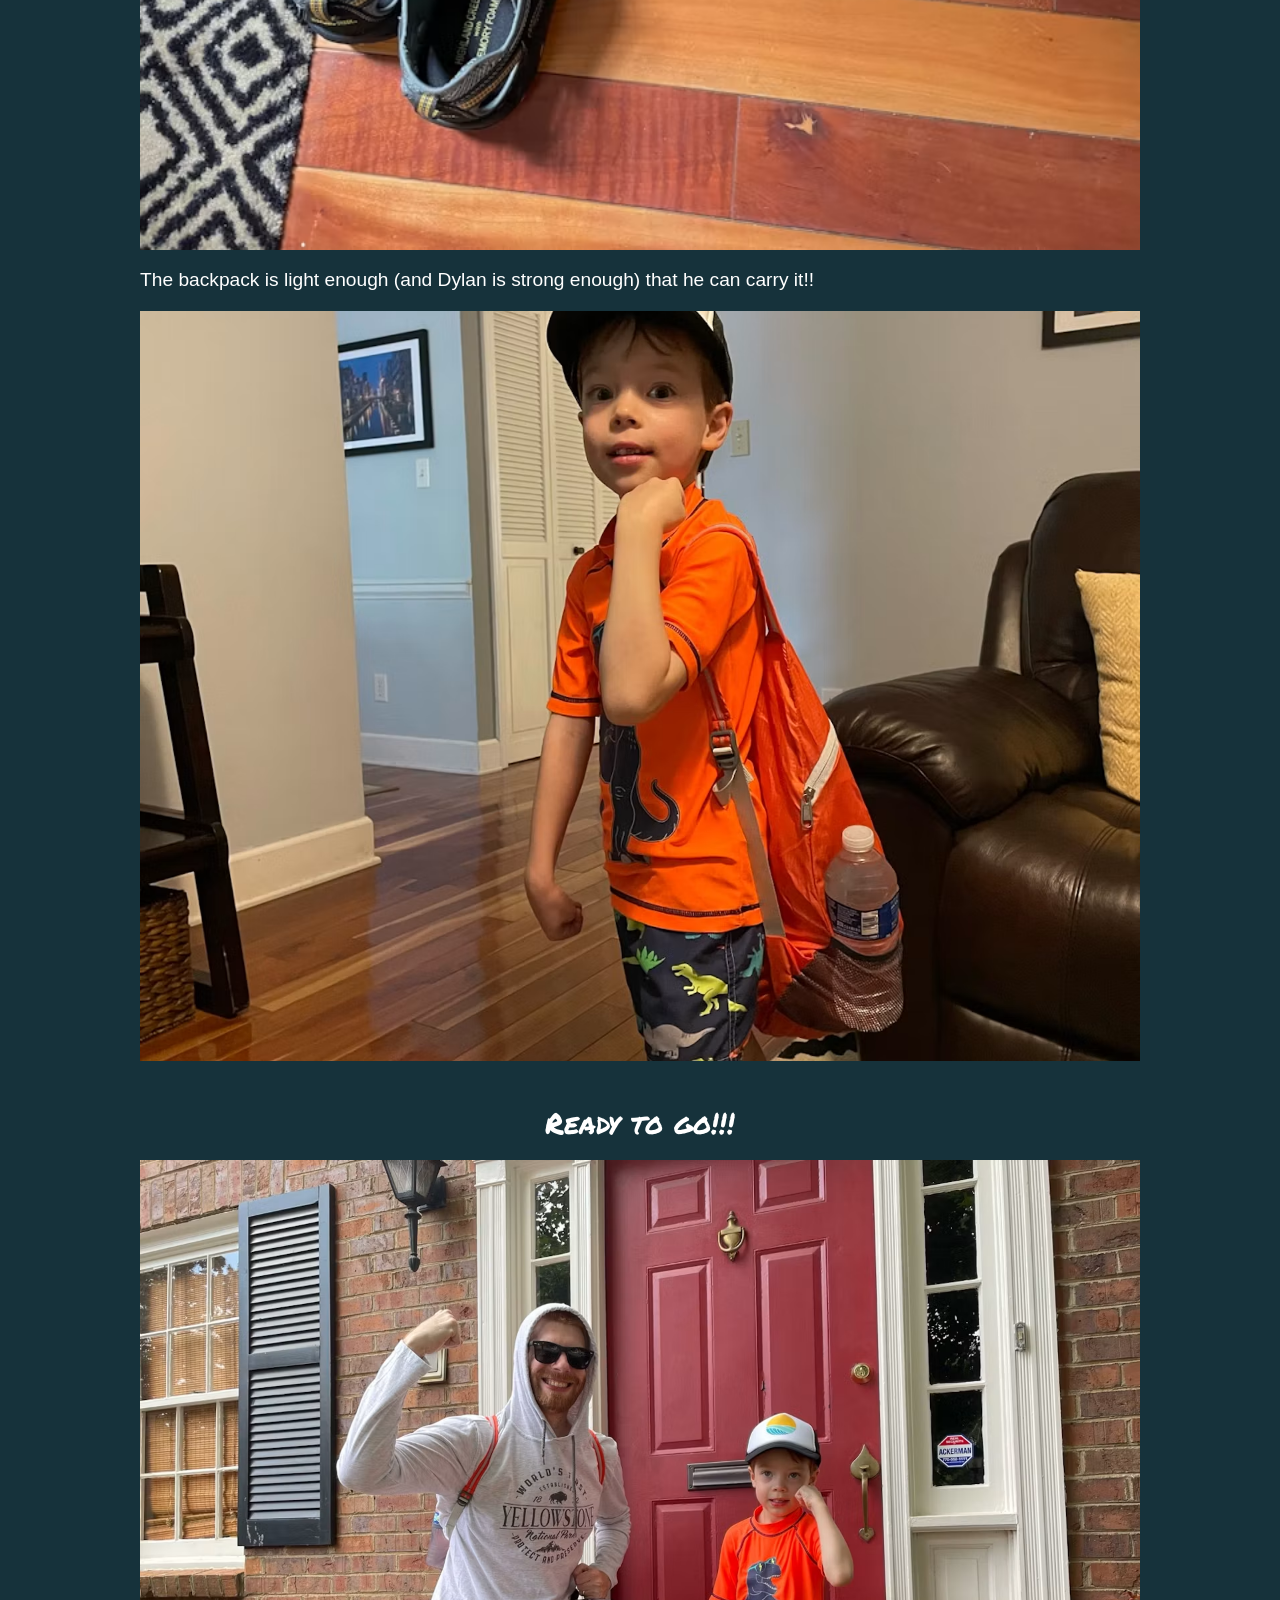
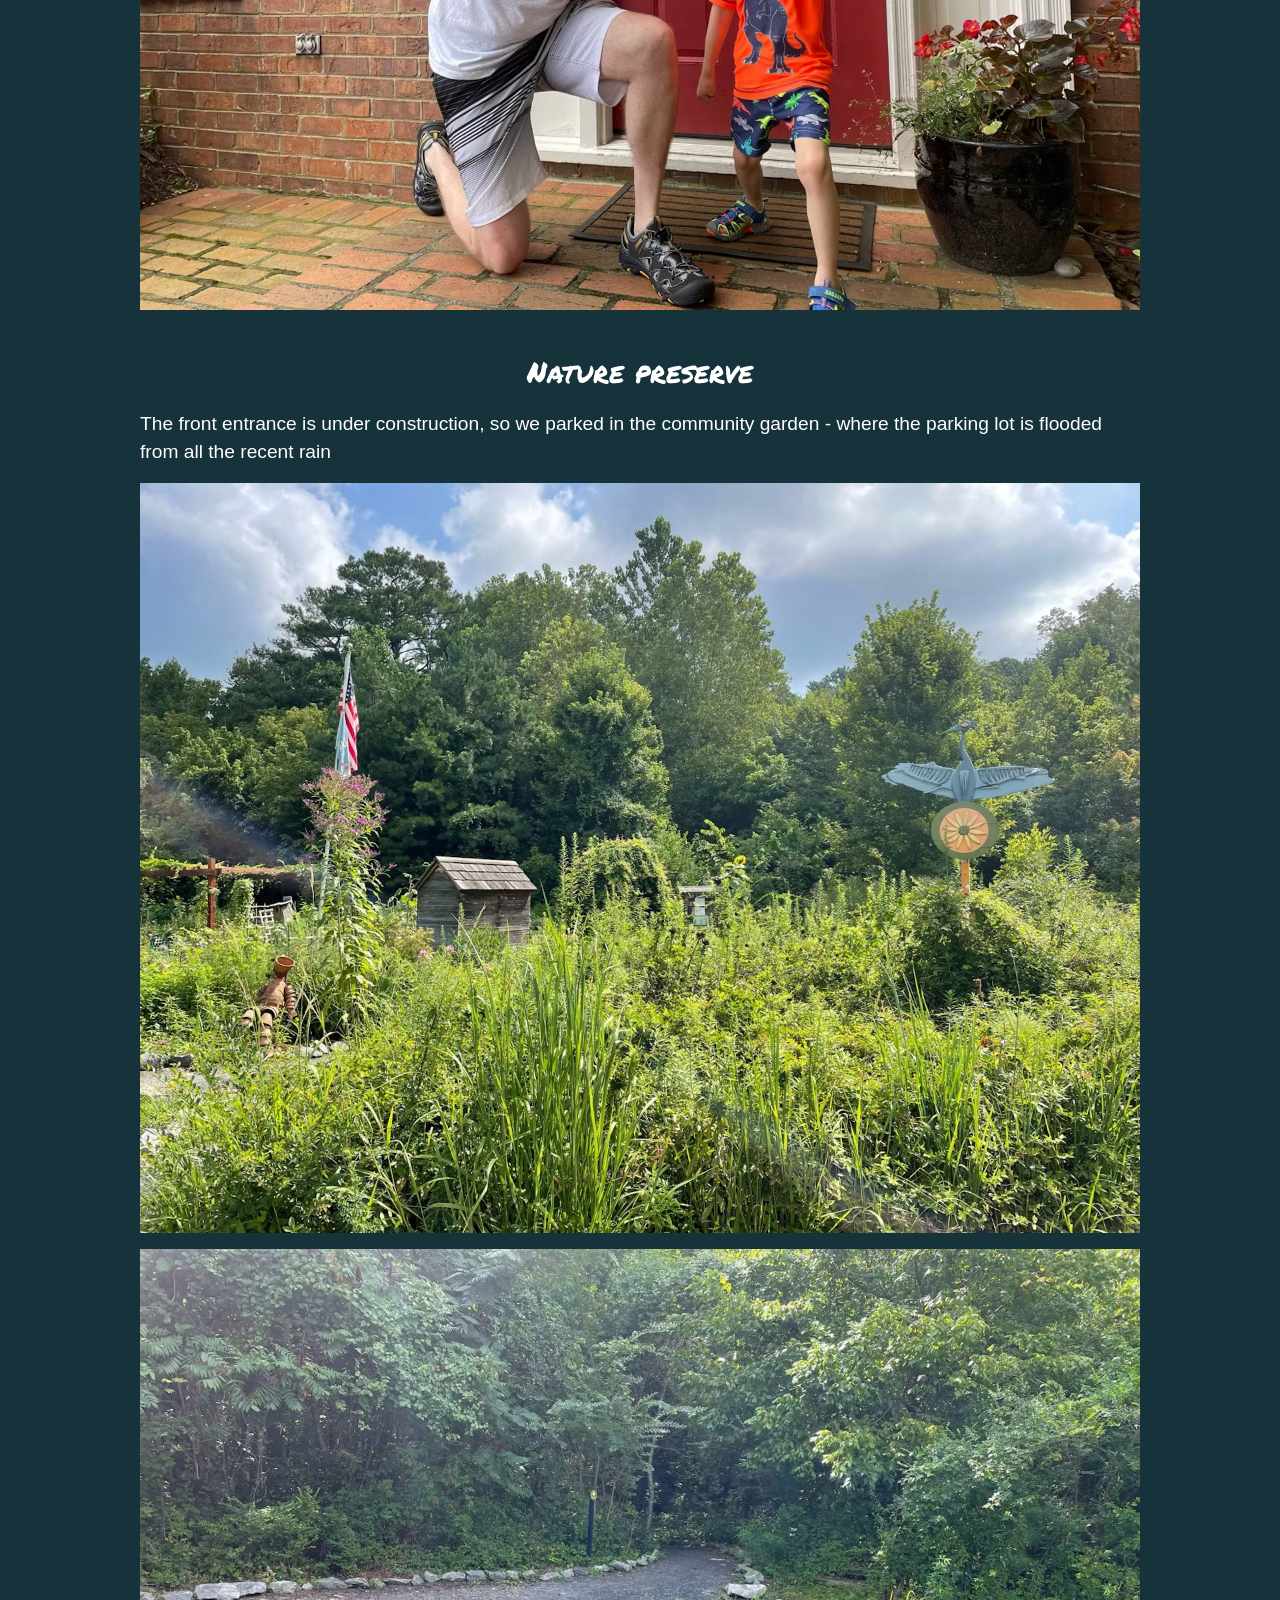
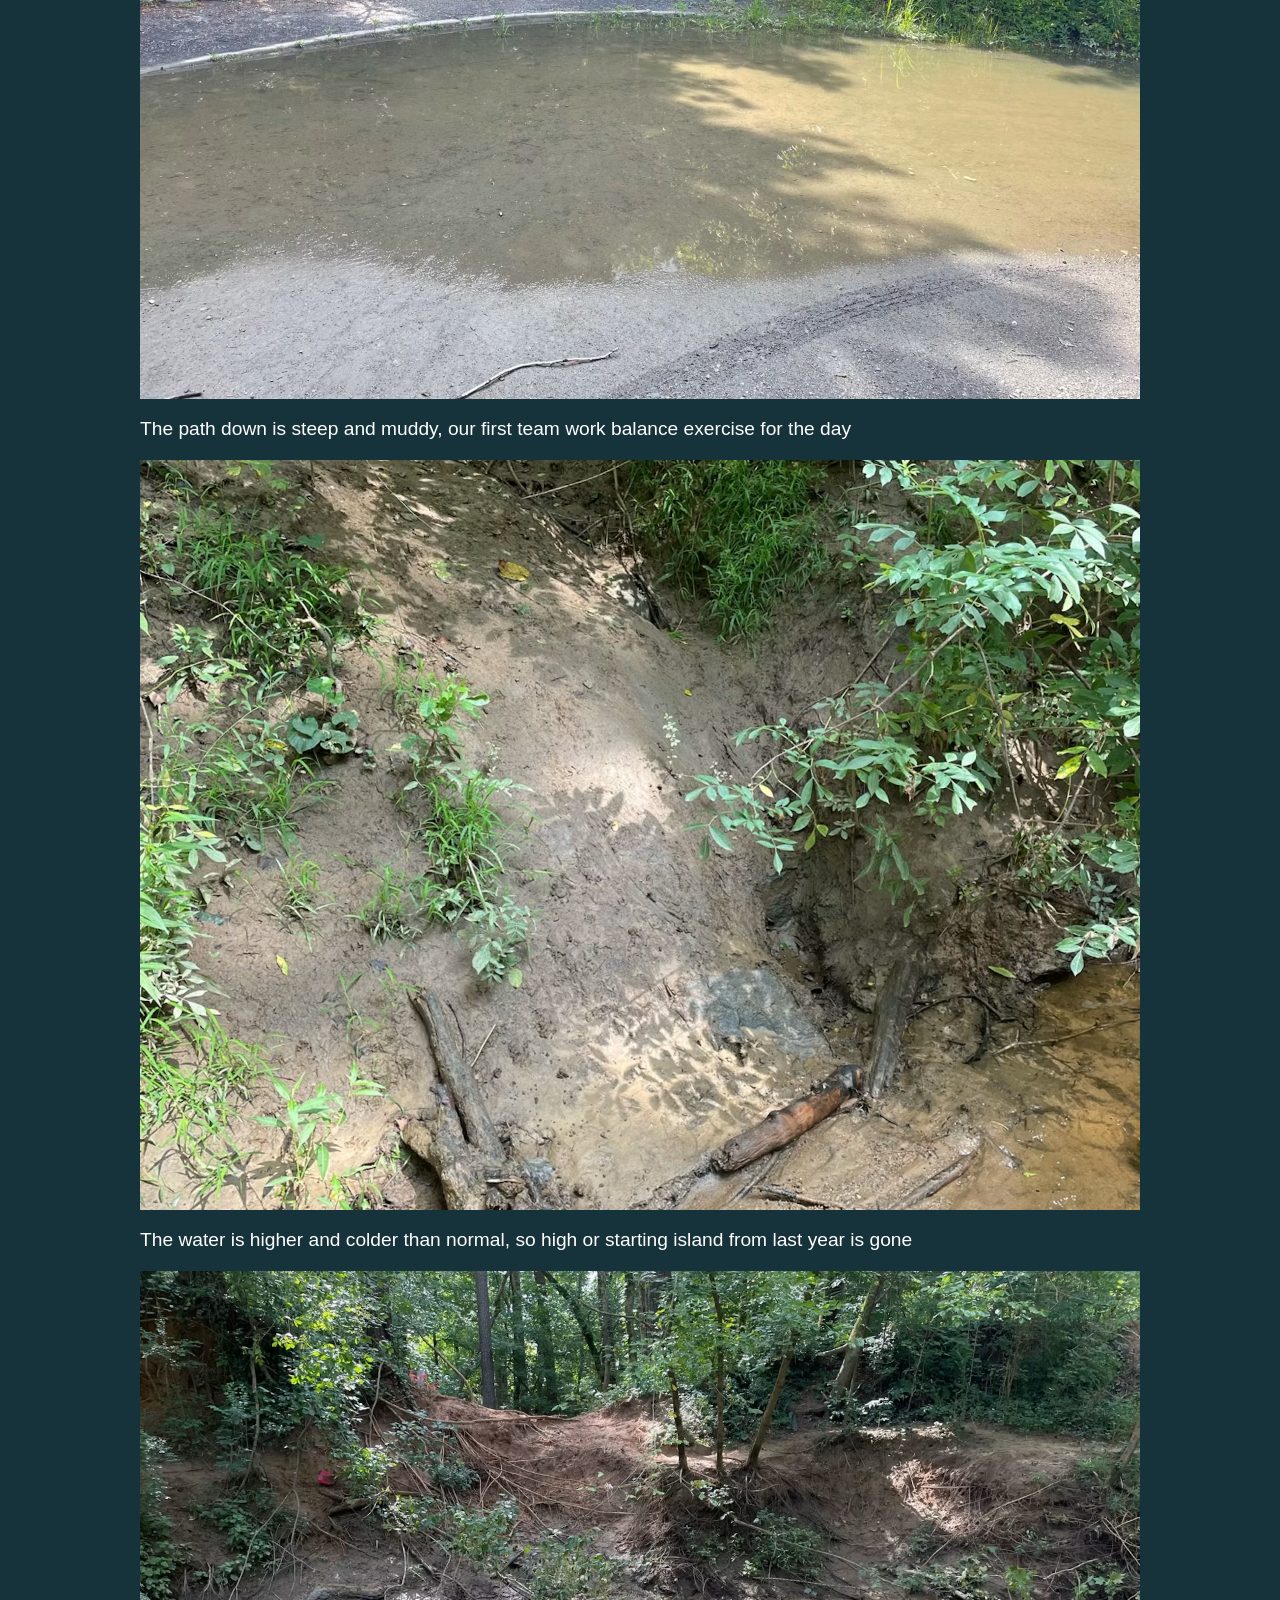
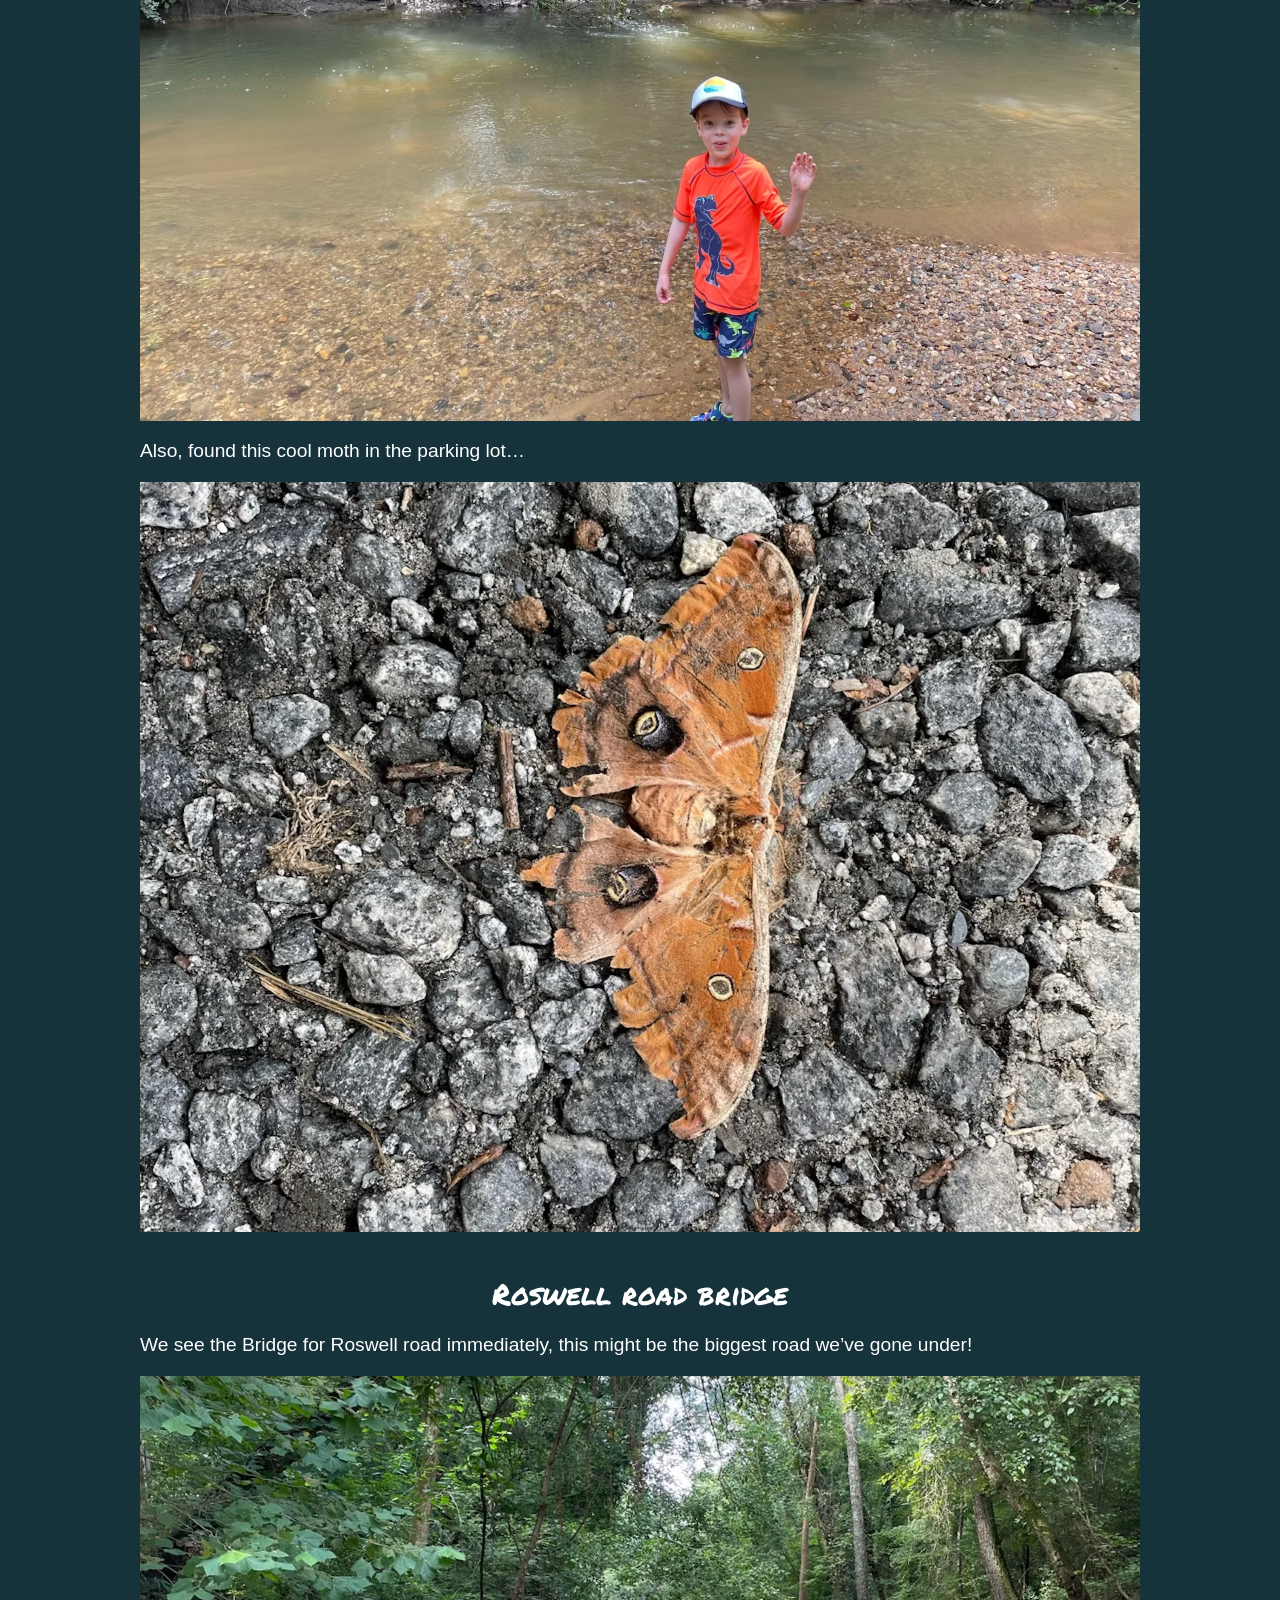
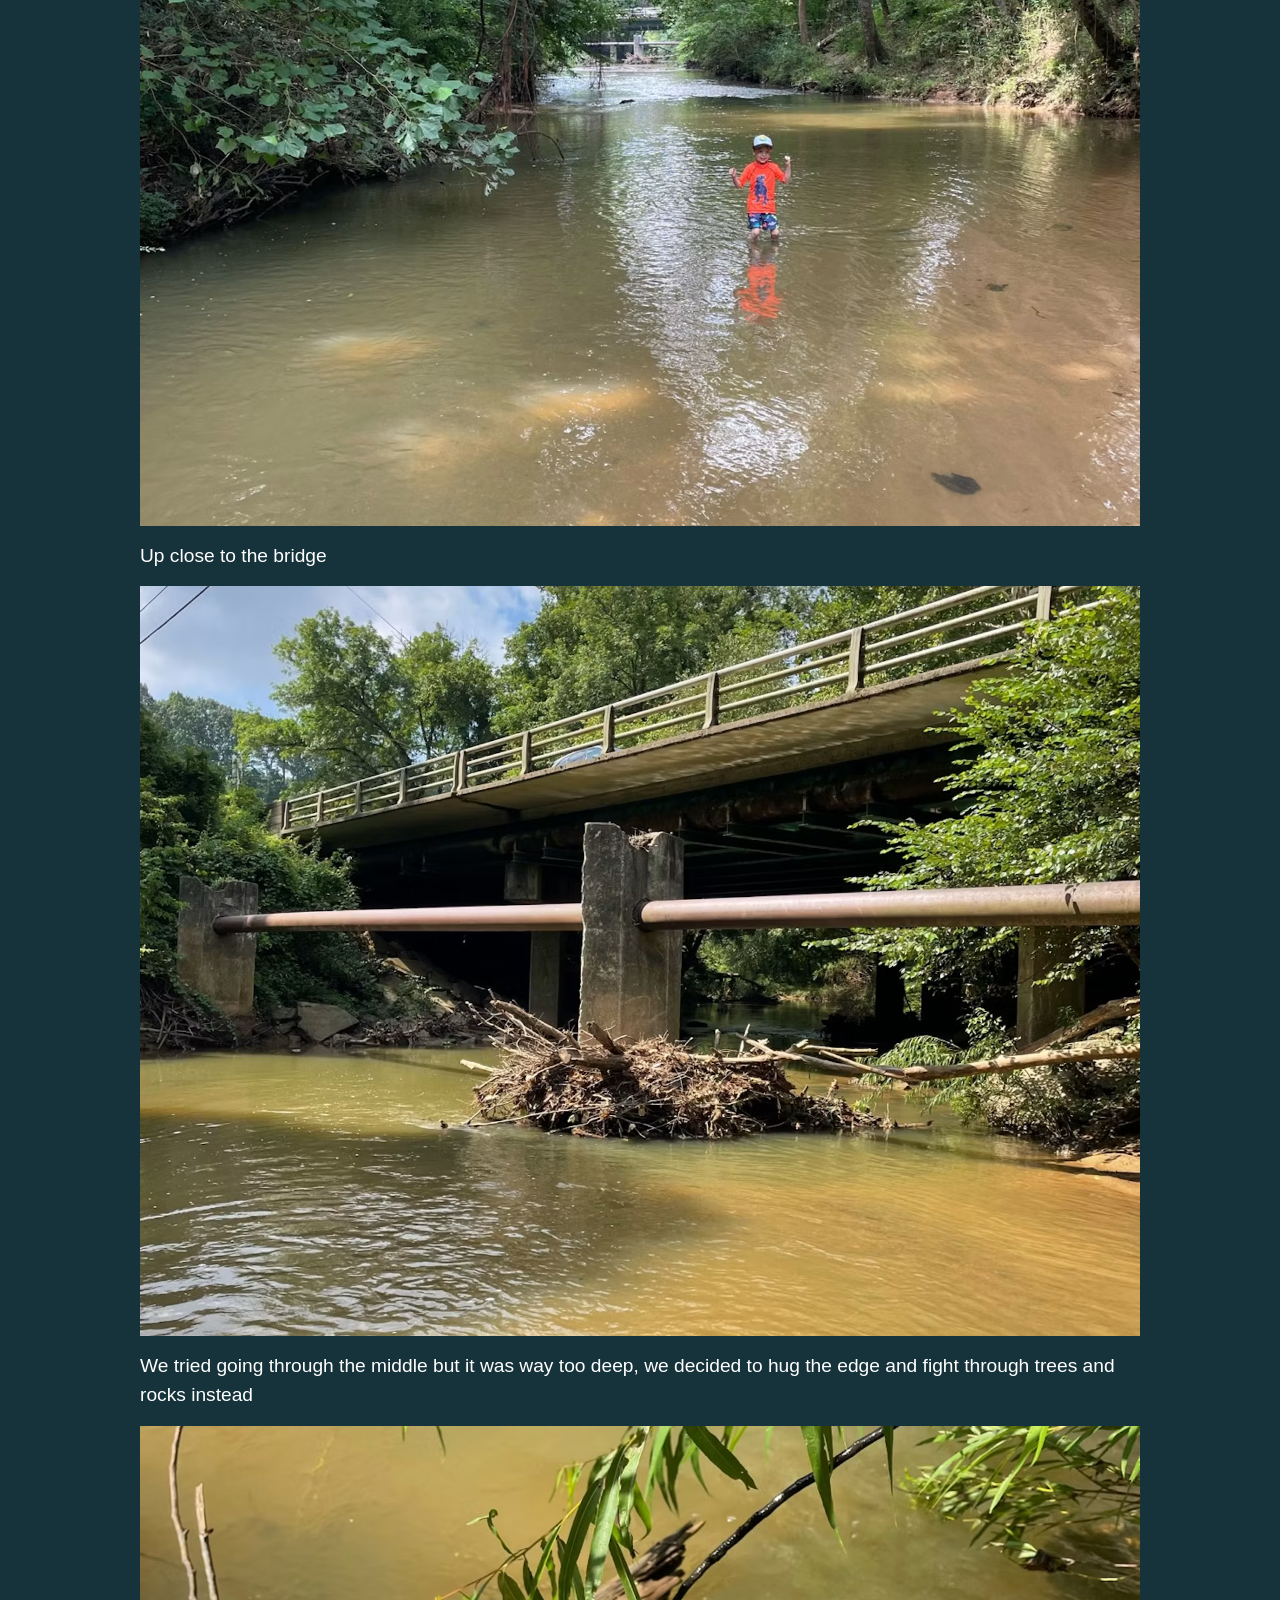
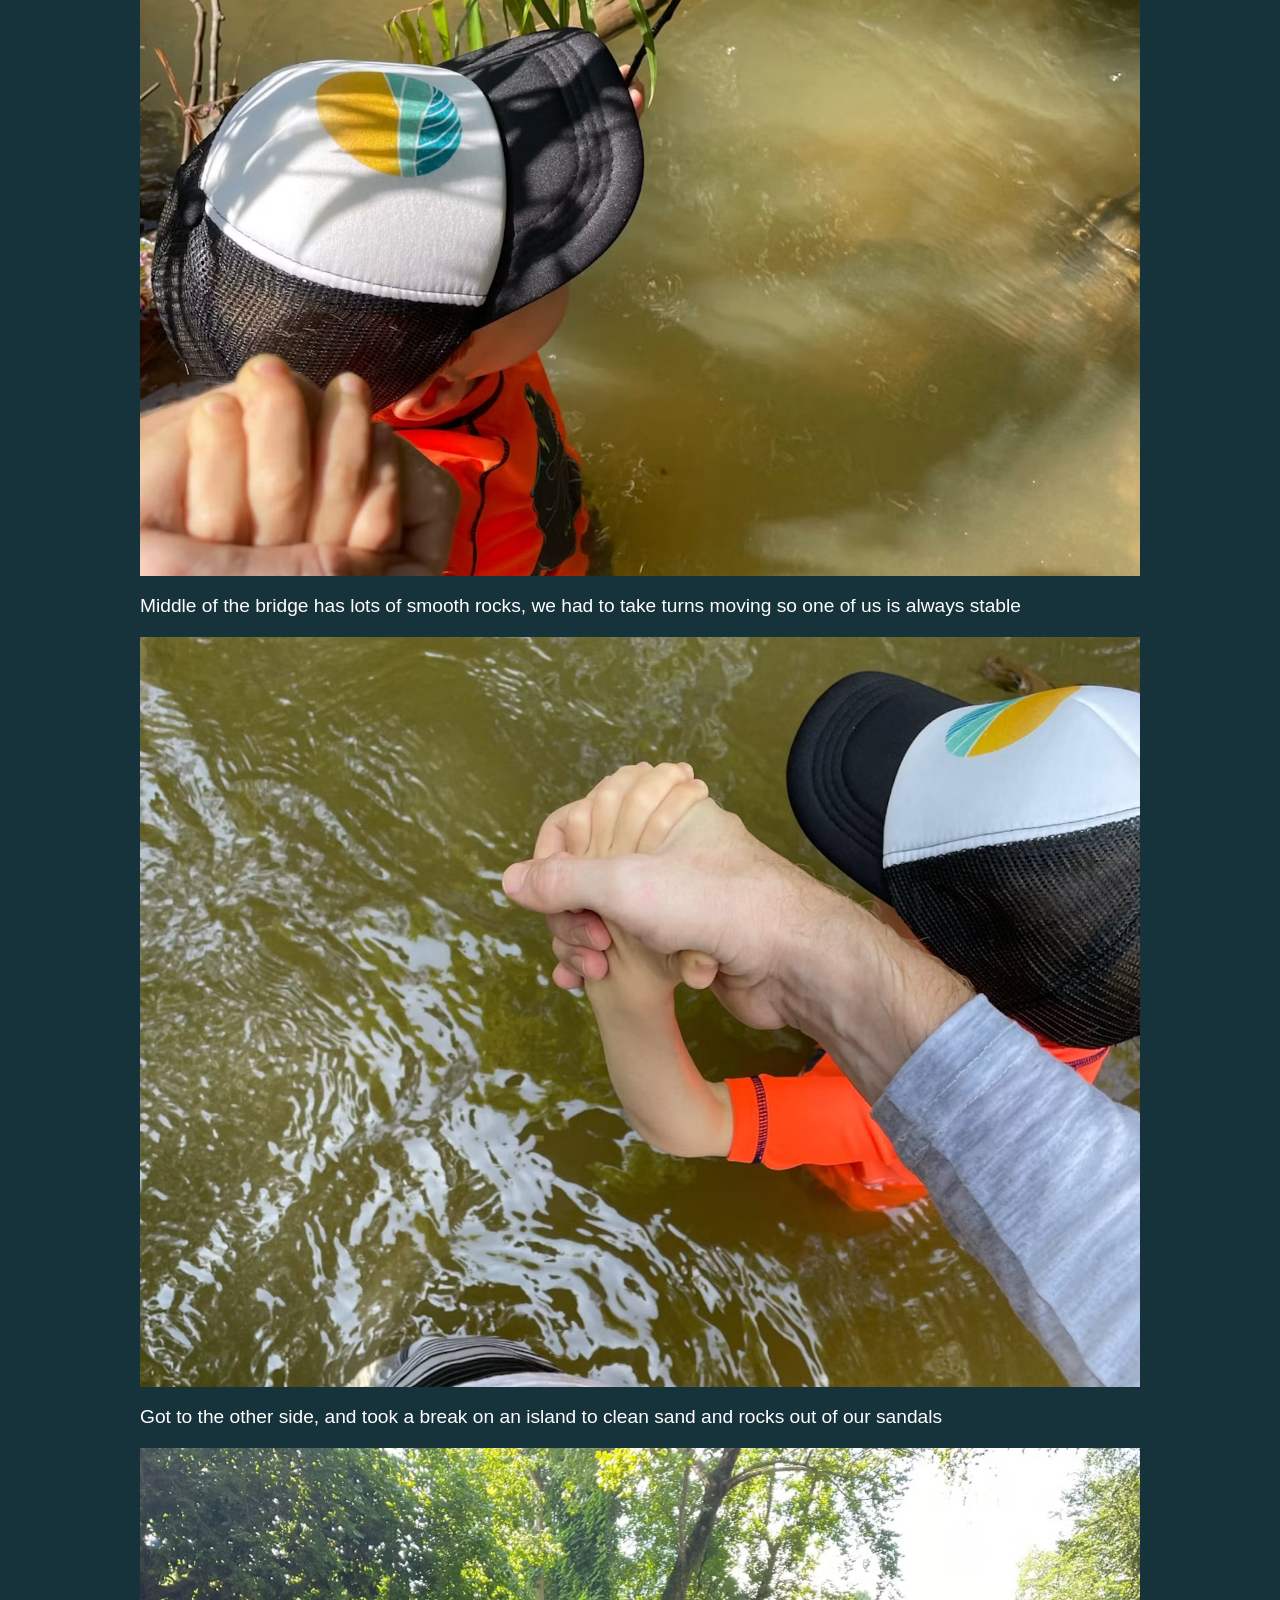
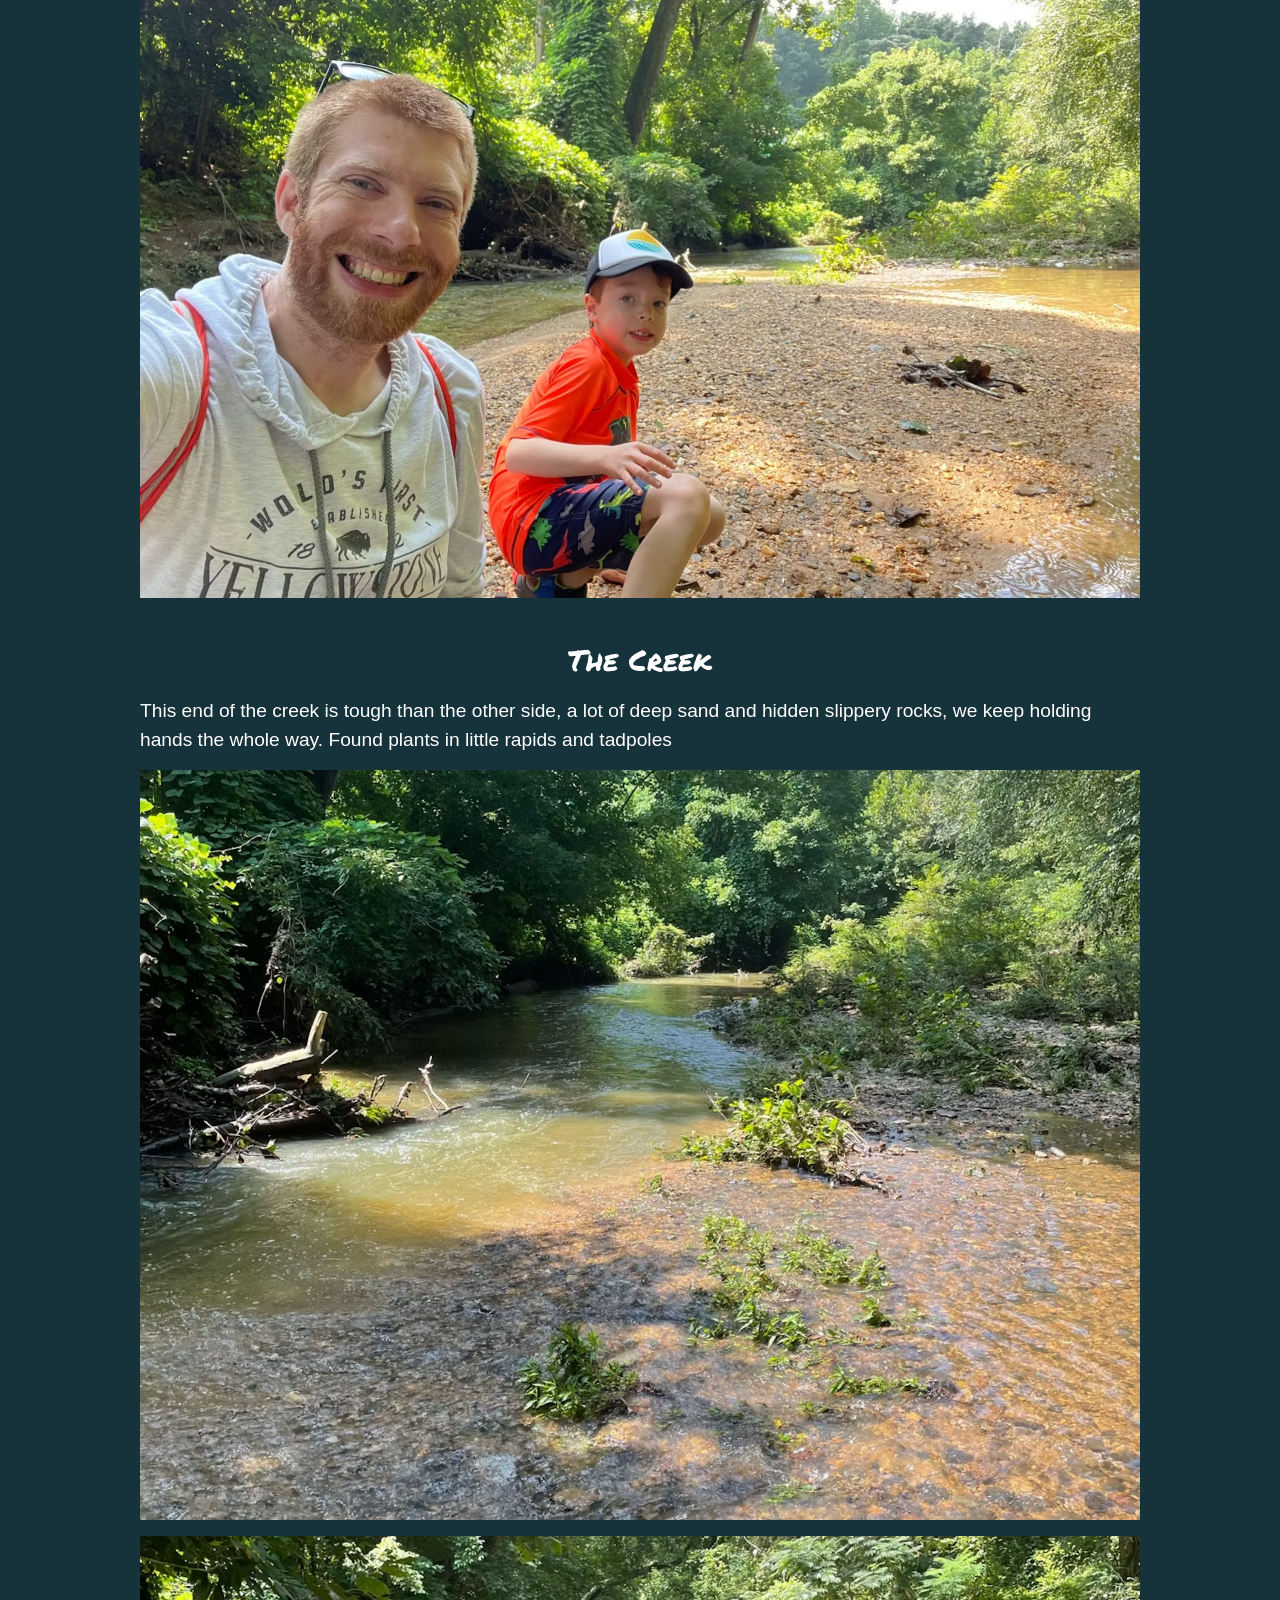
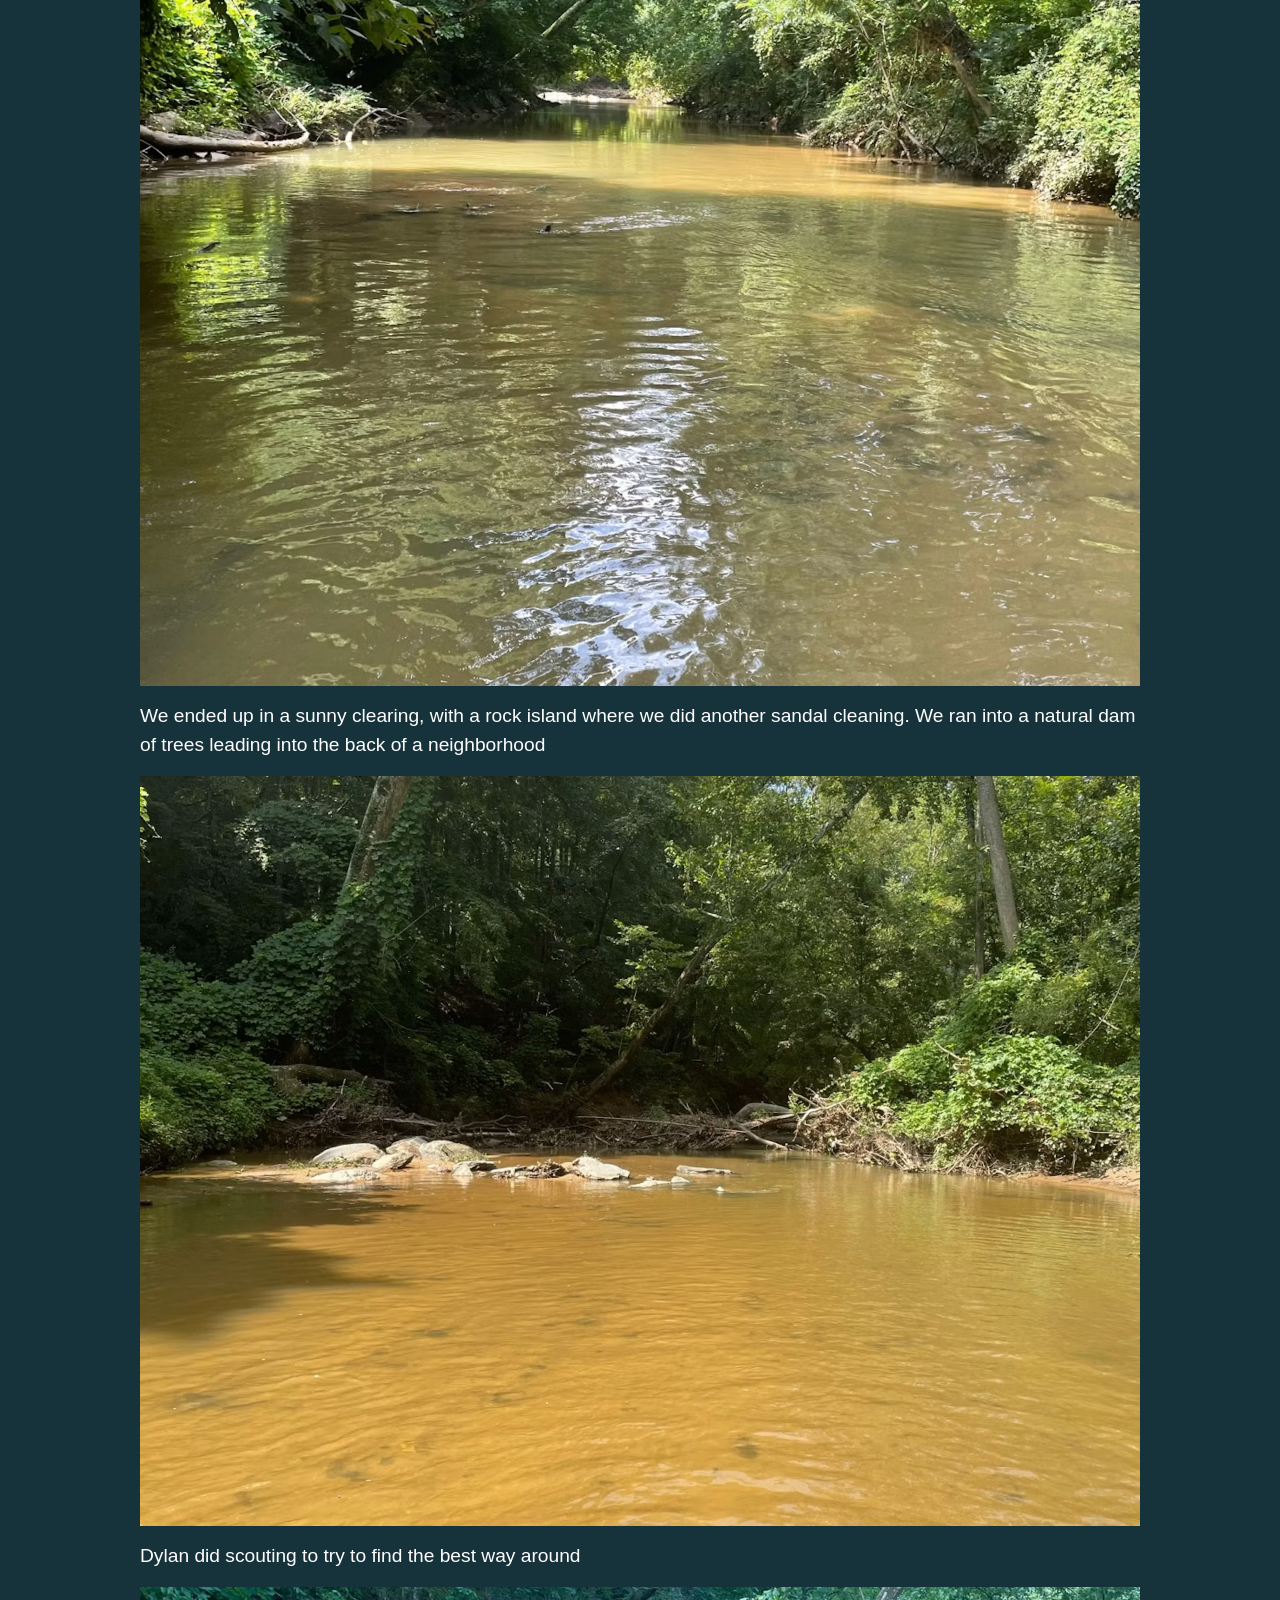
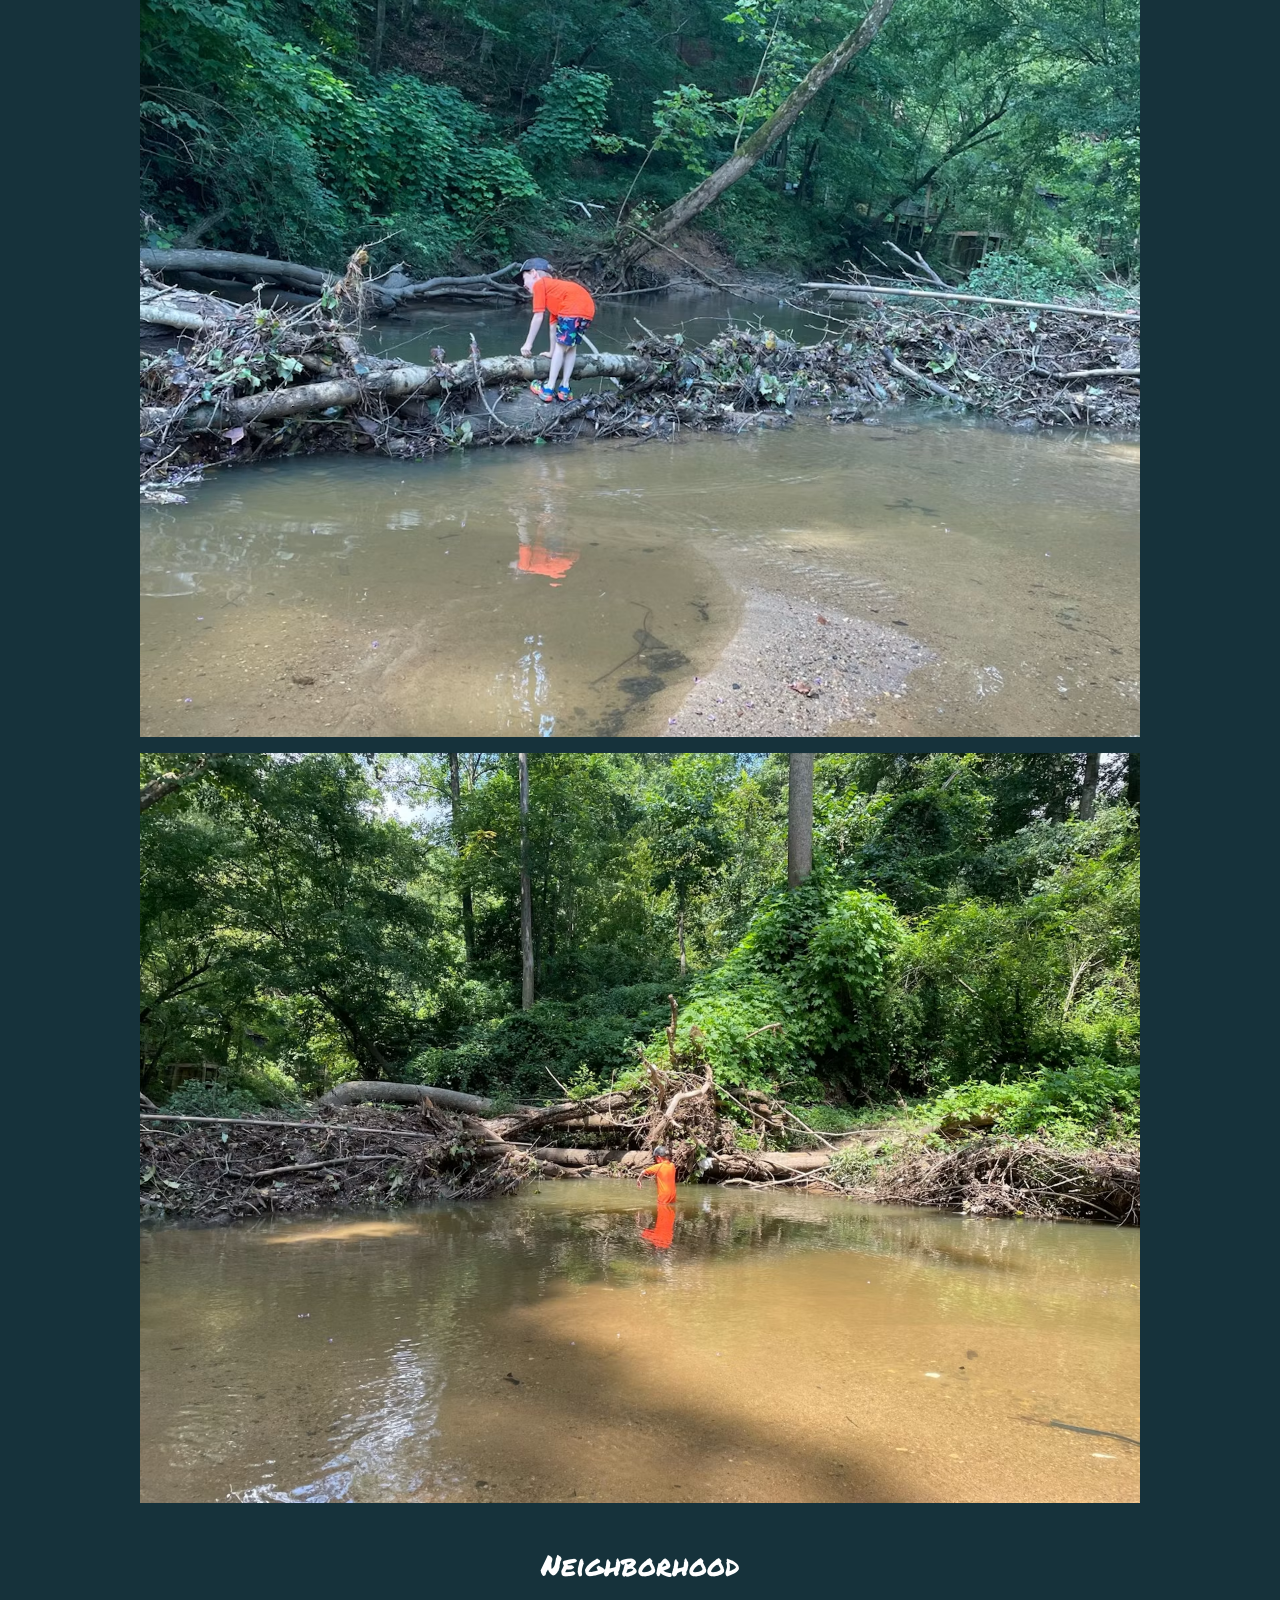
==== commit c34b2d73: "Unify image dimensions" ====
--- a/2023.html
+++ b/2023.html
@@ -19,91 +19,91 @@
 
     <h1 id="intro">Creek Walk Strikes Back</h1>
     <p>Last year was so much fun we wanted to do it again, this year in the opposite direction! We learned some lessons from last year: getting better shoes for dad so that he hopefully doesn’t lose any toenails this year and getting an even better lightweight backpack</p>
-    <img src="assets/2023/last-year-much-fun-750.avif" srcset="assets/2023/last-year-much-fun-750.avif 750w, assets/2023/last-year-much-fun-1500.avif 1500w" sizes="(max-width: 1032px) calc(100vw - 32px), 1000px" loading="lazy" alt="" style="aspect-ratio: 5 / 4">
+    <img src="assets/2023/last-year-much-fun-750.avif" srcset="assets/2023/last-year-much-fun-750.avif 750w, assets/2023/last-year-much-fun-1500.avif 1500w" sizes="(max-width: 1032px) calc(100vw - 32px), 1000px" loading="lazy" alt="" class="landscape">
     <p>Mama made croissant sandwiches (and also insisted we take wipes) we also have Dylan’s favorite seaweed snack and turtle chips!</p>
-    <img src="assets/2023/mama-croissant-sandwiches-750.avif" srcset="assets/2023/mama-croissant-sandwiches-750.avif 750w, assets/2023/mama-croissant-sandwiches-1500.avif 1500w" sizes="(max-width: 1032px) calc(100vw - 32px), 1000px" loading="lazy" alt="" style="aspect-ratio: 5 / 3">
+    <img src="assets/2023/mama-croissant-sandwiches-750.avif" srcset="assets/2023/mama-croissant-sandwiches-750.avif 750w, assets/2023/mama-croissant-sandwiches-1500.avif 1500w" sizes="(max-width: 1032px) calc(100vw - 32px), 1000px" loading="lazy" alt="" class="landscape">
     <p>The backpack is light enough (and Dylan is strong enough) that he can carry it!!</p>
-    <img src="assets/2023/backpack-light-enough-dylan-750.avif" srcset="assets/2023/backpack-light-enough-dylan-750.avif 750w, assets/2023/backpack-light-enough-dylan-1500.avif 1500w" sizes="(max-width: 1032px) calc(100vw - 32px), 1000px" loading="lazy" alt="" style="aspect-ratio: 5 / 4">
+    <img src="assets/2023/backpack-light-enough-dylan-750.avif" srcset="assets/2023/backpack-light-enough-dylan-750.avif 750w, assets/2023/backpack-light-enough-dylan-1500.avif 1500w" sizes="(max-width: 1032px) calc(100vw - 32px), 1000px" loading="lazy" alt="" class="landscape">
     <h2 id="intro">Ready to go!!!</h2>
-    <img src="assets/2023/ready-750.avif" srcset="assets/2023/ready-750.avif 750w, assets/2023/ready-1500.avif 1500w" sizes="(max-width: 1032px) calc(100vw - 32px), 1000px" loading="lazy" alt="" style="aspect-ratio: 5 / 3">
+    <img src="assets/2023/ready-750.avif" srcset="assets/2023/ready-750.avif 750w, assets/2023/ready-1500.avif 1500w" sizes="(max-width: 1032px) calc(100vw - 32px), 1000px" loading="lazy" alt="" class="landscape">
     <h2 id="naturepreserve">Nature preserve</h2>
     <p>The front entrance is under construction, so we parked in the community garden - where the parking lot is flooded from all the recent rain</p>
-    <img src="assets/2023/front-entrance-construction-750.avif" srcset="assets/2023/front-entrance-construction-750.avif 750w, assets/2023/front-entrance-construction-1500.avif 1500w" sizes="(max-width: 1032px) calc(100vw - 32px), 1000px" loading="lazy" alt="" style="aspect-ratio: 5 / 4">
-    <img src="assets/2023/front-entrance-construction-2-750.avif" srcset="assets/2023/front-entrance-construction-2-750.avif 750w, assets/2023/front-entrance-construction-2-1500.avif 1500w" sizes="(max-width: 1032px) calc(100vw - 32px), 1000px" loading="lazy" alt="" style="aspect-ratio: 5 / 4">
+    <img src="assets/2023/front-entrance-construction-750.avif" srcset="assets/2023/front-entrance-construction-750.avif 750w, assets/2023/front-entrance-construction-1500.avif 1500w" sizes="(max-width: 1032px) calc(100vw - 32px), 1000px" loading="lazy" alt="" class="landscape">
+    <img src="assets/2023/front-entrance-construction-2-750.avif" srcset="assets/2023/front-entrance-construction-2-750.avif 750w, assets/2023/front-entrance-construction-2-1500.avif 1500w" sizes="(max-width: 1032px) calc(100vw - 32px), 1000px" loading="lazy" alt="" class="landscape">
     <p>The path down is steep and muddy, our first team work balance exercise for the day</p>
-    <img src="assets/2023/path-steep-muddy-first-750.avif" srcset="assets/2023/path-steep-muddy-first-750.avif 750w, assets/2023/path-steep-muddy-first-1500.avif 1500w" sizes="(max-width: 1032px) calc(100vw - 32px), 1000px" loading="lazy" alt="" style="aspect-ratio: 5 / 4">
+    <img src="assets/2023/path-steep-muddy-first-750.avif" srcset="assets/2023/path-steep-muddy-first-750.avif 750w, assets/2023/path-steep-muddy-first-1500.avif 1500w" sizes="(max-width: 1032px) calc(100vw - 32px), 1000px" loading="lazy" alt="" class="landscape">
     <p>The water is higher and colder than normal, so high or starting island from last year is gone</p>
-    <img src="assets/2023/water-higher-colder-normal-750.avif" srcset="assets/2023/water-higher-colder-normal-750.avif 750w, assets/2023/water-higher-colder-normal-1500.avif 1500w" sizes="(max-width: 1032px) calc(100vw - 32px), 1000px" loading="lazy" alt="" style="aspect-ratio: 5 / 4">
+    <img src="assets/2023/water-higher-colder-normal-750.avif" srcset="assets/2023/water-higher-colder-normal-750.avif 750w, assets/2023/water-higher-colder-normal-1500.avif 1500w" sizes="(max-width: 1032px) calc(100vw - 32px), 1000px" loading="lazy" alt="" class="landscape">
     <p>Also, found this cool moth in the parking lot…</p>
-    <img src="assets/2023/found-cool-moth-parking-750.avif" srcset="assets/2023/found-cool-moth-parking-750.avif 750w, assets/2023/found-cool-moth-parking-1500.avif 1500w" sizes="(max-width: 1032px) calc(100vw - 32px), 1000px" loading="lazy" alt="" style="aspect-ratio: 5 / 4">
+    <img src="assets/2023/found-cool-moth-parking-750.avif" srcset="assets/2023/found-cool-moth-parking-750.avif 750w, assets/2023/found-cool-moth-parking-1500.avif 1500w" sizes="(max-width: 1032px) calc(100vw - 32px), 1000px" loading="lazy" alt="" class="landscape">
     <h2 id="aug-12-2023">Roswell road bridge</h2>
     <p>We see the Bridge for Roswell road immediately, this might be the biggest road we’ve gone under!</p>
-    <img src="assets/2023/see-bridge-roswell-road-750.avif" srcset="assets/2023/see-bridge-roswell-road-750.avif 750w, assets/2023/see-bridge-roswell-road-1500.avif 1500w" sizes="(max-width: 1032px) calc(100vw - 32px), 1000px" loading="lazy" alt="" style="aspect-ratio: 5 / 3">
+    <img src="assets/2023/see-bridge-roswell-road-750.avif" srcset="assets/2023/see-bridge-roswell-road-750.avif 750w, assets/2023/see-bridge-roswell-road-1500.avif 1500w" sizes="(max-width: 1032px) calc(100vw - 32px), 1000px" loading="lazy" alt="" class="landscape">
     <p>Up close to the bridge</p>
-    <img src="assets/2023/close-bridge-750.avif" srcset="assets/2023/close-bridge-750.avif 750w, assets/2023/close-bridge-1500.avif 1500w" sizes="(max-width: 1032px) calc(100vw - 32px), 1000px" loading="lazy" alt="" style="aspect-ratio: 5 / 4">
+    <img src="assets/2023/close-bridge-750.avif" srcset="assets/2023/close-bridge-750.avif 750w, assets/2023/close-bridge-1500.avif 1500w" sizes="(max-width: 1032px) calc(100vw - 32px), 1000px" loading="lazy" alt="" class="landscape">
     <p>We tried going through the middle but it was way too deep, we decided to hug the edge and fight through trees and rocks instead</p>
-    <img src="assets/2023/tried-through-middle-way-750.avif" srcset="assets/2023/tried-through-middle-way-750.avif 750w, assets/2023/tried-through-middle-way-1500.avif 1500w" sizes="(max-width: 1032px) calc(100vw - 32px), 1000px" loading="lazy" alt="" style="aspect-ratio: 5 / 4">
+    <img src="assets/2023/tried-through-middle-way-750.avif" srcset="assets/2023/tried-through-middle-way-750.avif 750w, assets/2023/tried-through-middle-way-1500.avif 1500w" sizes="(max-width: 1032px) calc(100vw - 32px), 1000px" loading="lazy" alt="" class="landscape">
     <p>Middle of the bridge has lots of smooth rocks, we had to take turns moving so one of us is always stable</p>
-    <img src="assets/2023/middle-bridge-lots-smooth-750.avif" srcset="assets/2023/middle-bridge-lots-smooth-750.avif 750w, assets/2023/middle-bridge-lots-smooth-1500.avif 1500w" sizes="(max-width: 1032px) calc(100vw - 32px), 1000px" loading="lazy" alt="" style="aspect-ratio: 5 / 4">
+    <img src="assets/2023/middle-bridge-lots-smooth-750.avif" srcset="assets/2023/middle-bridge-lots-smooth-750.avif 750w, assets/2023/middle-bridge-lots-smooth-1500.avif 1500w" sizes="(max-width: 1032px) calc(100vw - 32px), 1000px" loading="lazy" alt="" class="landscape">
     <p>Got to the other side, and took a break on an island to clean sand and rocks out of our sandals</p>
-    <img src="assets/2023/side-took-break-island-750.avif" srcset="assets/2023/side-took-break-island-750.avif 750w, assets/2023/side-took-break-island-1500.avif 1500w" sizes="(max-width: 1032px) calc(100vw - 32px), 1000px" loading="lazy" alt="" style="aspect-ratio: 5 / 4">
+    <img src="assets/2023/side-took-break-island-750.avif" srcset="assets/2023/side-took-break-island-750.avif 750w, assets/2023/side-took-break-island-1500.avif 1500w" sizes="(max-width: 1032px) calc(100vw - 32px), 1000px" loading="lazy" alt="" class="landscape">
     <h2 id="creek">The Creek</h2>
     <p>This end of the creek is tough than the other side, a lot of deep sand and hidden slippery rocks, we keep holding hands the whole way. Found plants in little rapids and tadpoles</p>
-    <img src="assets/2023/end-creek-tough-side-750.avif" srcset="assets/2023/end-creek-tough-side-750.avif 750w, assets/2023/end-creek-tough-side-1500.avif 1500w" sizes="(max-width: 1032px) calc(100vw - 32px), 1000px" loading="lazy" alt="" style="aspect-ratio: 5 / 4">
-    <img src="assets/2023/end-creek-tough-side-2-750.avif" srcset="assets/2023/end-creek-tough-side-2-750.avif 750w, assets/2023/end-creek-tough-side-2-1500.avif 1500w" sizes="(max-width: 1032px) calc(100vw - 32px), 1000px" loading="lazy" alt="" style="aspect-ratio: 5 / 4">
+    <img src="assets/2023/end-creek-tough-side-750.avif" srcset="assets/2023/end-creek-tough-side-750.avif 750w, assets/2023/end-creek-tough-side-1500.avif 1500w" sizes="(max-width: 1032px) calc(100vw - 32px), 1000px" loading="lazy" alt="" class="landscape">
+    <img src="assets/2023/end-creek-tough-side-2-750.avif" srcset="assets/2023/end-creek-tough-side-2-750.avif 750w, assets/2023/end-creek-tough-side-2-1500.avif 1500w" sizes="(max-width: 1032px) calc(100vw - 32px), 1000px" loading="lazy" alt="" class="landscape">
     <p>We ended up in a sunny clearing, with a rock island where we did another sandal cleaning. We ran into a natural dam of trees leading into the back of a neighborhood</p>
-    <img src="assets/2023/ended-sunny-clearing-rock-750.avif" srcset="assets/2023/ended-sunny-clearing-rock-750.avif 750w, assets/2023/ended-sunny-clearing-rock-1500.avif 1500w" sizes="(max-width: 1032px) calc(100vw - 32px), 1000px" loading="lazy" alt="" style="aspect-ratio: 5 / 4">
+    <img src="assets/2023/ended-sunny-clearing-rock-750.avif" srcset="assets/2023/ended-sunny-clearing-rock-750.avif 750w, assets/2023/ended-sunny-clearing-rock-1500.avif 1500w" sizes="(max-width: 1032px) calc(100vw - 32px), 1000px" loading="lazy" alt="" class="landscape">
     <p>Dylan did scouting to try to find the best way around</p>
-    <img src="assets/2023/dylan-scouting-try-find-750.avif" srcset="assets/2023/dylan-scouting-try-find-750.avif 750w, assets/2023/dylan-scouting-try-find-1500.avif 1500w" sizes="(max-width: 1032px) calc(100vw - 32px), 1000px" loading="lazy" alt="" style="aspect-ratio: 5 / 3">
-    <img src="assets/2023/dylan-scouting-try-find-2-750.avif" srcset="assets/2023/dylan-scouting-try-find-2-750.avif 750w, assets/2023/dylan-scouting-try-find-2-1500.avif 1500w" sizes="(max-width: 1032px) calc(100vw - 32px), 1000px" loading="lazy" alt="" style="aspect-ratio: 5 / 4">
+    <img src="assets/2023/dylan-scouting-try-find-750.avif" srcset="assets/2023/dylan-scouting-try-find-750.avif 750w, assets/2023/dylan-scouting-try-find-1500.avif 1500w" sizes="(max-width: 1032px) calc(100vw - 32px), 1000px" loading="lazy" alt="" class="landscape">
+    <img src="assets/2023/dylan-scouting-try-find-2-750.avif" srcset="assets/2023/dylan-scouting-try-find-2-750.avif 750w, assets/2023/dylan-scouting-try-find-2-1500.avif 1500w" sizes="(max-width: 1032px) calc(100vw - 32px), 1000px" loading="lazy" alt="" class="landscape">
     <h2 id="neighborhood">Neighborhood</h2>
     <p>We found the easiest path over the trees to shallow sand and climbed into the back of a neighborhood</p>
-    <img src="assets/2023/found-easiest-path-trees-750.avif" srcset="assets/2023/found-easiest-path-trees-750.avif 750w, assets/2023/found-easiest-path-trees-1500.avif 1500w" sizes="(max-width: 1032px) calc(100vw - 32px), 1000px" loading="lazy" alt="" style="aspect-ratio: 5 / 4">
-    <img src="assets/2023/found-easiest-path-trees-2-750.avif" srcset="assets/2023/found-easiest-path-trees-2-750.avif 750w, assets/2023/found-easiest-path-trees-2-1500.avif 1500w" sizes="(max-width: 1032px) calc(100vw - 32px), 1000px" loading="lazy" alt="" style="aspect-ratio: 5 / 3">
-    <img src="assets/2023/found-easiest-path-trees-3-750.avif" srcset="assets/2023/found-easiest-path-trees-3-750.avif 750w, assets/2023/found-easiest-path-trees-3-1500.avif 1500w" sizes="(max-width: 1032px) calc(100vw - 32px), 1000px" loading="lazy" alt="" style="aspect-ratio: 5 / 4">
-    <img src="assets/2023/found-easiest-path-trees-4-750.avif" srcset="assets/2023/found-easiest-path-trees-4-750.avif 750w, assets/2023/found-easiest-path-trees-4-1500.avif 1500w" sizes="(max-width: 1032px) calc(100vw - 32px), 1000px" loading="lazy" alt="" style="aspect-ratio: 5 / 4">
+    <img src="assets/2023/found-easiest-path-trees-750.avif" srcset="assets/2023/found-easiest-path-trees-750.avif 750w, assets/2023/found-easiest-path-trees-1500.avif 1500w" sizes="(max-width: 1032px) calc(100vw - 32px), 1000px" loading="lazy" alt="" class="landscape">
+    <img src="assets/2023/found-easiest-path-trees-2-750.avif" srcset="assets/2023/found-easiest-path-trees-2-750.avif 750w, assets/2023/found-easiest-path-trees-2-1500.avif 1500w" sizes="(max-width: 1032px) calc(100vw - 32px), 1000px" loading="lazy" alt="" class="landscape">
+    <img src="assets/2023/found-easiest-path-trees-3-750.avif" srcset="assets/2023/found-easiest-path-trees-3-750.avif 750w, assets/2023/found-easiest-path-trees-3-1500.avif 1500w" sizes="(max-width: 1032px) calc(100vw - 32px), 1000px" loading="lazy" alt="" class="landscape">
+    <img src="assets/2023/found-easiest-path-trees-4-750.avif" srcset="assets/2023/found-easiest-path-trees-4-750.avif 750w, assets/2023/found-easiest-path-trees-4-1500.avif 1500w" sizes="(max-width: 1032px) calc(100vw - 32px), 1000px" loading="lazy" alt="" class="landscape">
     <p>The whole creek behind the neighborhood was full of slippery rocks, making it really slow going and took a lot of teamwork. Even then Dada slipped once and got super wet!</p>
-    <img src="assets/2023/whole-creek-behind-750.avif" srcset="assets/2023/whole-creek-behind-750.avif 750w, assets/2023/whole-creek-behind-1500.avif 1500w" sizes="(max-width: 1032px) calc(100vw - 32px), 1000px" loading="lazy" alt="" style="aspect-ratio: 5 / 4">
-    <img src="assets/2023/whole-creek-behind-2-750.avif" srcset="assets/2023/whole-creek-behind-2-750.avif 750w, assets/2023/whole-creek-behind-2-1500.avif 1500w" sizes="(max-width: 1032px) calc(100vw - 32px), 1000px" loading="lazy" alt="" style="aspect-ratio: 5 / 4">
+    <img src="assets/2023/whole-creek-behind-750.avif" srcset="assets/2023/whole-creek-behind-750.avif 750w, assets/2023/whole-creek-behind-1500.avif 1500w" sizes="(max-width: 1032px) calc(100vw - 32px), 1000px" loading="lazy" alt="" class="landscape">
+    <img src="assets/2023/whole-creek-behind-2-750.avif" srcset="assets/2023/whole-creek-behind-2-750.avif 750w, assets/2023/whole-creek-behind-2-1500.avif 1500w" sizes="(max-width: 1032px) calc(100vw - 32px), 1000px" loading="lazy" alt="" class="landscape">
     <h2 id="rapids">Rapids!!</h2>
     <p>As there were more and more rocks, eventually it turned to rapids!</p>
-    <img src="assets/2023/rocks-eventually-turned-750.avif" srcset="assets/2023/rocks-eventually-turned-750.avif 750w, assets/2023/rocks-eventually-turned-1500.avif 1500w" sizes="(max-width: 1032px) calc(100vw - 32px), 1000px" loading="lazy" alt="" style="aspect-ratio: 5 / 4">
+    <img src="assets/2023/rocks-eventually-turned-750.avif" srcset="assets/2023/rocks-eventually-turned-750.avif 750w, assets/2023/rocks-eventually-turned-1500.avif 1500w" sizes="(max-width: 1032px) calc(100vw - 32px), 1000px" loading="lazy" alt="" class="landscape">
     <p>The water got shallower and the rocks got more slippery, it was no longer possible to stay balanced just on our feet. We started climbing over the rocks in all fours</p>
-    <img src="assets/2023/water-shallower-rocks-750.avif" srcset="assets/2023/water-shallower-rocks-750.avif 750w, assets/2023/water-shallower-rocks-1500.avif 1500w" sizes="(max-width: 1032px) calc(100vw - 32px), 1000px" loading="lazy" alt="" style="aspect-ratio: 5 / 4">
+    <img src="assets/2023/water-shallower-rocks-750.avif" srcset="assets/2023/water-shallower-rocks-750.avif 750w, assets/2023/water-shallower-rocks-1500.avif 1500w" sizes="(max-width: 1032px) calc(100vw - 32px), 1000px" loading="lazy" alt="" class="landscape">
     <video controls preload="none" playsinline poster="assets/2023/rapids-climbing-poster.jpg" width="1000" height="600">
       <source src="assets/2023/rapids-climbing-video.mp4" type="video/mp4">
     </video>
     <p>It was hard work, but the pay off was worth it, we made it to rocks on the side of the rapids and had lunch looking at the rushing water</p>
-    <img src="assets/2023/hard-work-pay-worth-750.avif" srcset="assets/2023/hard-work-pay-worth-750.avif 750w, assets/2023/hard-work-pay-worth-1500.avif 1500w" sizes="(max-width: 1032px) calc(100vw - 32px), 1000px" loading="lazy" alt="" style="aspect-ratio: 5 / 4">
-    <img src="assets/2023/hard-work-pay-worth-2-750.avif" srcset="assets/2023/hard-work-pay-worth-2-750.avif 750w, assets/2023/hard-work-pay-worth-2-1500.avif 1500w" sizes="(max-width: 1032px) calc(100vw - 32px), 1000px" loading="lazy" alt="" style="aspect-ratio: 5 / 4">
+    <img src="assets/2023/hard-work-pay-worth-750.avif" srcset="assets/2023/hard-work-pay-worth-750.avif 750w, assets/2023/hard-work-pay-worth-1500.avif 1500w" sizes="(max-width: 1032px) calc(100vw - 32px), 1000px" loading="lazy" alt="" class="landscape">
+    <img src="assets/2023/hard-work-pay-worth-2-750.avif" srcset="assets/2023/hard-work-pay-worth-2-750.avif 750w, assets/2023/hard-work-pay-worth-2-1500.avif 1500w" sizes="(max-width: 1032px) calc(100vw - 32px), 1000px" loading="lazy" alt="" class="landscape">
     <h2 id="calling-it">Calling it</h2>
     <p>Dylan is growing up fast (turns 6 this month!) and is already more mature than his dad. After having a snack by the rapids he decides that it’s time to turn around, we don’t want to get too tired on the way back. Dad thinks maybe we should look on the map to see how close we are to the park before deciding when to turn around. “Dada, we should turn around no matter where we are on the map.” Good call! (Checked the map anyway)</p>
-    <img src="assets/2023/dylan-growing-fast-turns-750.avif" srcset="assets/2023/dylan-growing-fast-turns-750.avif 750w, assets/2023/dylan-growing-fast-turns-1500.avif 1500w" sizes="(max-width: 1032px) calc(100vw - 32px), 1000px" loading="lazy" alt="" style="aspect-ratio: 5 / 4">
+    <img src="assets/2023/dylan-growing-fast-turns-750.avif" srcset="assets/2023/dylan-growing-fast-turns-750.avif 750w, assets/2023/dylan-growing-fast-turns-1500.avif 1500w" sizes="(max-width: 1032px) calc(100vw - 32px), 1000px" loading="lazy" alt="" class="portrait">
     <p>The nature preserve starting point on the right. The original goal was sneaking through the golf course in Chastain park. We scoped it out earlier in the summer and the creek ran right through the middle but was way lower than the golf course, we didn’t think anyone would see us</p>
-    <img src="assets/2023/nature-preserve-starting-750.avif" srcset="assets/2023/nature-preserve-starting-750.avif 750w, assets/2023/nature-preserve-starting-1500.avif 1500w" sizes="(max-width: 1032px) calc(100vw - 32px), 1000px" loading="lazy" alt="" style="aspect-ratio: 5 / 3">
+    <img src="assets/2023/nature-preserve-starting-750.avif" srcset="assets/2023/nature-preserve-starting-750.avif 750w, assets/2023/nature-preserve-starting-1500.avif 1500w" sizes="(max-width: 1032px) calc(100vw - 32px), 1000px" loading="lazy" alt="" class="landscape">
     <p>Dylan led the way on the way back through the rapids, so that dad could play downstream defense. He mastered his “frog walk” moving through the rocks. “I’m not a noob anymore” (he’s been watching a lot of videos of people playing Minecraft lately)</p>
-    <img src="assets/2023/dylan-led-way-way-750.avif" srcset="assets/2023/dylan-led-way-way-750.avif 750w, assets/2023/dylan-led-way-way-1500.avif 1500w" sizes="(max-width: 1032px) calc(100vw - 32px), 1000px" loading="lazy" alt="" style="aspect-ratio: 5 / 4">
+    <img src="assets/2023/dylan-led-way-way-750.avif" srcset="assets/2023/dylan-led-way-way-750.avif 750w, assets/2023/dylan-led-way-way-1500.avif 1500w" sizes="(max-width: 1032px) calc(100vw - 32px), 1000px" loading="lazy" alt="" class="landscape">
     <p>Just like last year we were able to move a lot faster on the way back, but dad had some slips on rocks cutting his hand. The backpack was the real MVP this trip, even with multiple quick dunks into the river it kept everything dry!</p>
-    <img src="assets/2023/like-last-year-able-750.avif" srcset="assets/2023/like-last-year-able-750.avif 750w, assets/2023/like-last-year-able-1500.avif 1500w" sizes="(max-width: 1032px) calc(100vw - 32px), 1000px" loading="lazy" alt="" style="aspect-ratio: 5 / 4">
+    <img src="assets/2023/like-last-year-able-750.avif" srcset="assets/2023/like-last-year-able-750.avif 750w, assets/2023/like-last-year-able-1500.avif 1500w" sizes="(max-width: 1032px) calc(100vw - 32px), 1000px" loading="lazy" alt="" class="landscape">
     <p>Dad’s phone overheated, but it was best to focus through the rocky creek anyway</p>
-    <img src="assets/2023/dad-phone-overheated-best-750.avif" srcset="assets/2023/dad-phone-overheated-best-750.avif 750w, assets/2023/dad-phone-overheated-best-1500.avif 1500w" sizes="(max-width: 1032px) calc(100vw - 32px), 1000px" loading="lazy" alt="" style="aspect-ratio: 5 / 4">
+    <img src="assets/2023/dad-phone-overheated-best-750.avif" srcset="assets/2023/dad-phone-overheated-best-750.avif 750w, assets/2023/dad-phone-overheated-best-1500.avif 1500w" sizes="(max-width: 1032px) calc(100vw - 32px), 1000px" loading="lazy" alt="" class="portrait">
     <h2 id="the-way-back">The way back</h2>
     <p>It was nice to eventually hit sandy patches again, so we could walk easier and enjoy the scenery.</p>
-    <img src="assets/2023/nice-eventually-hit-sandy-750.avif" srcset="assets/2023/nice-eventually-hit-sandy-750.avif 750w, assets/2023/nice-eventually-hit-sandy-1500.avif 1500w" sizes="(max-width: 1032px) calc(100vw - 32px), 1000px" loading="lazy" alt="" style="aspect-ratio: 5 / 4">
-    <img src="assets/2023/nice-eventually-hit-sandy-2-750.avif" srcset="assets/2023/nice-eventually-hit-sandy-2-750.avif 750w, assets/2023/nice-eventually-hit-sandy-2-1500.avif 1500w" sizes="(max-width: 1032px) calc(100vw - 32px), 1000px" loading="lazy" alt="" style="aspect-ratio: 5 / 4">
+    <img src="assets/2023/nice-eventually-hit-sandy-750.avif" srcset="assets/2023/nice-eventually-hit-sandy-750.avif 750w, assets/2023/nice-eventually-hit-sandy-1500.avif 1500w" sizes="(max-width: 1032px) calc(100vw - 32px), 1000px" loading="lazy" alt="" class="landscape">
+    <img src="assets/2023/nice-eventually-hit-sandy-2-750.avif" srcset="assets/2023/nice-eventually-hit-sandy-2-750.avif 750w, assets/2023/nice-eventually-hit-sandy-2-1500.avif 1500w" sizes="(max-width: 1032px) calc(100vw - 32px), 1000px" loading="lazy" alt="" class="landscape">
     <p>In a comedy of errors, dad’s sunglasses fell off his head and onto Dylan’s. When trying to console Dylan, his phone fell into the creek too. The good news is that the phone was pulled out immediately and ok, and Dylan couldn’t stop laughing. We decided maybe we both needed a little break, so we stopped to eat our sandwiches and clean the sand out of our sandals</p>
-    <img src="assets/2023/comedy-errors-dad-sunglasses-750.avif" srcset="assets/2023/comedy-errors-dad-sunglasses-750.avif 750w, assets/2023/comedy-errors-dad-sunglasses-1500.avif 1500w" sizes="(max-width: 1032px) calc(100vw - 32px), 1000px" loading="lazy" alt="" style="aspect-ratio: 5 / 4">
-    <img src="assets/2023/comedy-errors-dad-sunglasses-2-750.avif" srcset="assets/2023/comedy-errors-dad-sunglasses-2-750.avif 750w, assets/2023/comedy-errors-dad-sunglasses-2-1500.avif 1500w" sizes="(max-width: 1032px) calc(100vw - 32px), 1000px" loading="lazy" alt="" style="aspect-ratio: 5 / 4">
+    <img src="assets/2023/comedy-errors-dad-sunglasses-750.avif" srcset="assets/2023/comedy-errors-dad-sunglasses-750.avif 750w, assets/2023/comedy-errors-dad-sunglasses-1500.avif 1500w" sizes="(max-width: 1032px) calc(100vw - 32px), 1000px" loading="lazy" alt="" class="landscape">
+    <img src="assets/2023/comedy-errors-dad-sunglasses-2-750.avif" srcset="assets/2023/comedy-errors-dad-sunglasses-2-750.avif 750w, assets/2023/comedy-errors-dad-sunglasses-2-1500.avif 1500w" sizes="(max-width: 1032px) calc(100vw - 32px), 1000px" loading="lazy" alt="" class="landscape">
     <p>On the way back we noticed we passed the back greenhouses of our local plant nursery</p>
-    <img src="assets/2023/way-back-noticed-passed-750.avif" srcset="assets/2023/way-back-noticed-passed-750.avif 750w, assets/2023/way-back-noticed-passed-1500.avif 1500w" sizes="(max-width: 1032px) calc(100vw - 32px), 1000px" loading="lazy" alt="" style="aspect-ratio: 5 / 3">
+    <img src="assets/2023/way-back-noticed-passed-750.avif" srcset="assets/2023/way-back-noticed-passed-750.avif 750w, assets/2023/way-back-noticed-passed-1500.avif 1500w" sizes="(max-width: 1032px) calc(100vw - 32px), 1000px" loading="lazy" alt="" class="landscape">
     <p>After moving through rapids for so long, the trek back under the Roswell road was a breeze. We wanted to a friendly man who has set up a chair under the bridge, and we’re back in the nature preserve. The hard sand of the creek in the nature preserve was so easy to walk through. We waved to another person who was out playing fetch with her dog in the creek. The path we took back was crazy muddy so we looked for another way back</p>
-    <img src="assets/2023/after-moving-through-rapids-750.avif" srcset="assets/2023/after-moving-through-rapids-750.avif 750w, assets/2023/after-moving-through-rapids-1500.avif 1500w" sizes="(max-width: 1032px) calc(100vw - 32px), 1000px" loading="lazy" alt="" style="aspect-ratio: 5 / 4">
+    <img src="assets/2023/after-moving-through-rapids-750.avif" srcset="assets/2023/after-moving-through-rapids-750.avif 750w, assets/2023/after-moving-through-rapids-1500.avif 1500w" sizes="(max-width: 1032px) calc(100vw - 32px), 1000px" loading="lazy" alt="" class="landscape">
     <p>Found our entrance from last time (wasn’t quite where we remembered it, but it was still there!)</p>
-    <img src="assets/2023/found-entrance-last-time-750.avif" srcset="assets/2023/found-entrance-last-time-750.avif 750w, assets/2023/found-entrance-last-time-1500.avif 1500w" sizes="(max-width: 1032px) calc(100vw - 32px), 1000px" loading="lazy" alt="" style="aspect-ratio: 5 / 3">
+    <img src="assets/2023/found-entrance-last-time-750.avif" srcset="assets/2023/found-entrance-last-time-750.avif 750w, assets/2023/found-entrance-last-time-1500.avif 1500w" sizes="(max-width: 1032px) calc(100vw - 32px), 1000px" loading="lazy" alt="" class="landscape">
     <p>Made it back to the community garden</p>
-    <img src="assets/2023/back-community-garden-750.avif" srcset="assets/2023/back-community-garden-750.avif 750w, assets/2023/back-community-garden-1500.avif 1500w" sizes="(max-width: 1032px) calc(100vw - 32px), 1000px" loading="lazy" alt="" style="aspect-ratio: 5 / 4">
+    <img src="assets/2023/back-community-garden-750.avif" srcset="assets/2023/back-community-garden-750.avif 750w, assets/2023/back-community-garden-1500.avif 1500w" sizes="(max-width: 1032px) calc(100vw - 32px), 1000px" loading="lazy" alt="" class="landscape">
     <p>Adventure complete!</p>
-    <img src="assets/2023/adventure-complete-750.avif" srcset="assets/2023/adventure-complete-750.avif 750w, assets/2023/adventure-complete-1500.avif 1500w" sizes="(max-width: 1032px) calc(100vw - 32px), 1000px" loading="lazy" alt="" style="aspect-ratio: 5 / 3">
+    <img src="assets/2023/adventure-complete-750.avif" srcset="assets/2023/adventure-complete-750.avif 750w, assets/2023/adventure-complete-1500.avif 1500w" sizes="(max-width: 1032px) calc(100vw - 32px), 1000px" loading="lazy" alt="" class="landscape">
     <h2 id="learnings">Learnings</h2>
     <p>Things we learned this year:</p>
 <ul><li>Closed toed sandals trap sand way worse than flip flops or boots. But last year Dylan’s boots got too heavy and full of water. Dad would have no toes left if he wore flip flops through all the rocks and rapids. These were definitely the right call.</li><li>the light water proof backpack is awesome!</li><li>next year we are going in the other direction, slippery rocky creek is a really challenging walk - we’re exhausted</li><li>We called it around 2 hours last year, and 2.5 hours in this year, that’s about the right length we would have been miserable if we pushed through even 30 extra minutes</li></ul>
--- a/style.css
+++ b/style.css
@@ -58,6 +58,10 @@
   object-fit: cover; /* honor the aspect-ratio crop each image was shown at */
 }
 
+img.landscape { aspect-ratio: 4 / 3; }
+
+img.portrait { aspect-ratio: 3 / 4; }
+
 video { width: 100%; height: auto; background: #000; }
 
 video.portrait { width: min(100%, 480px); justify-self: center; }
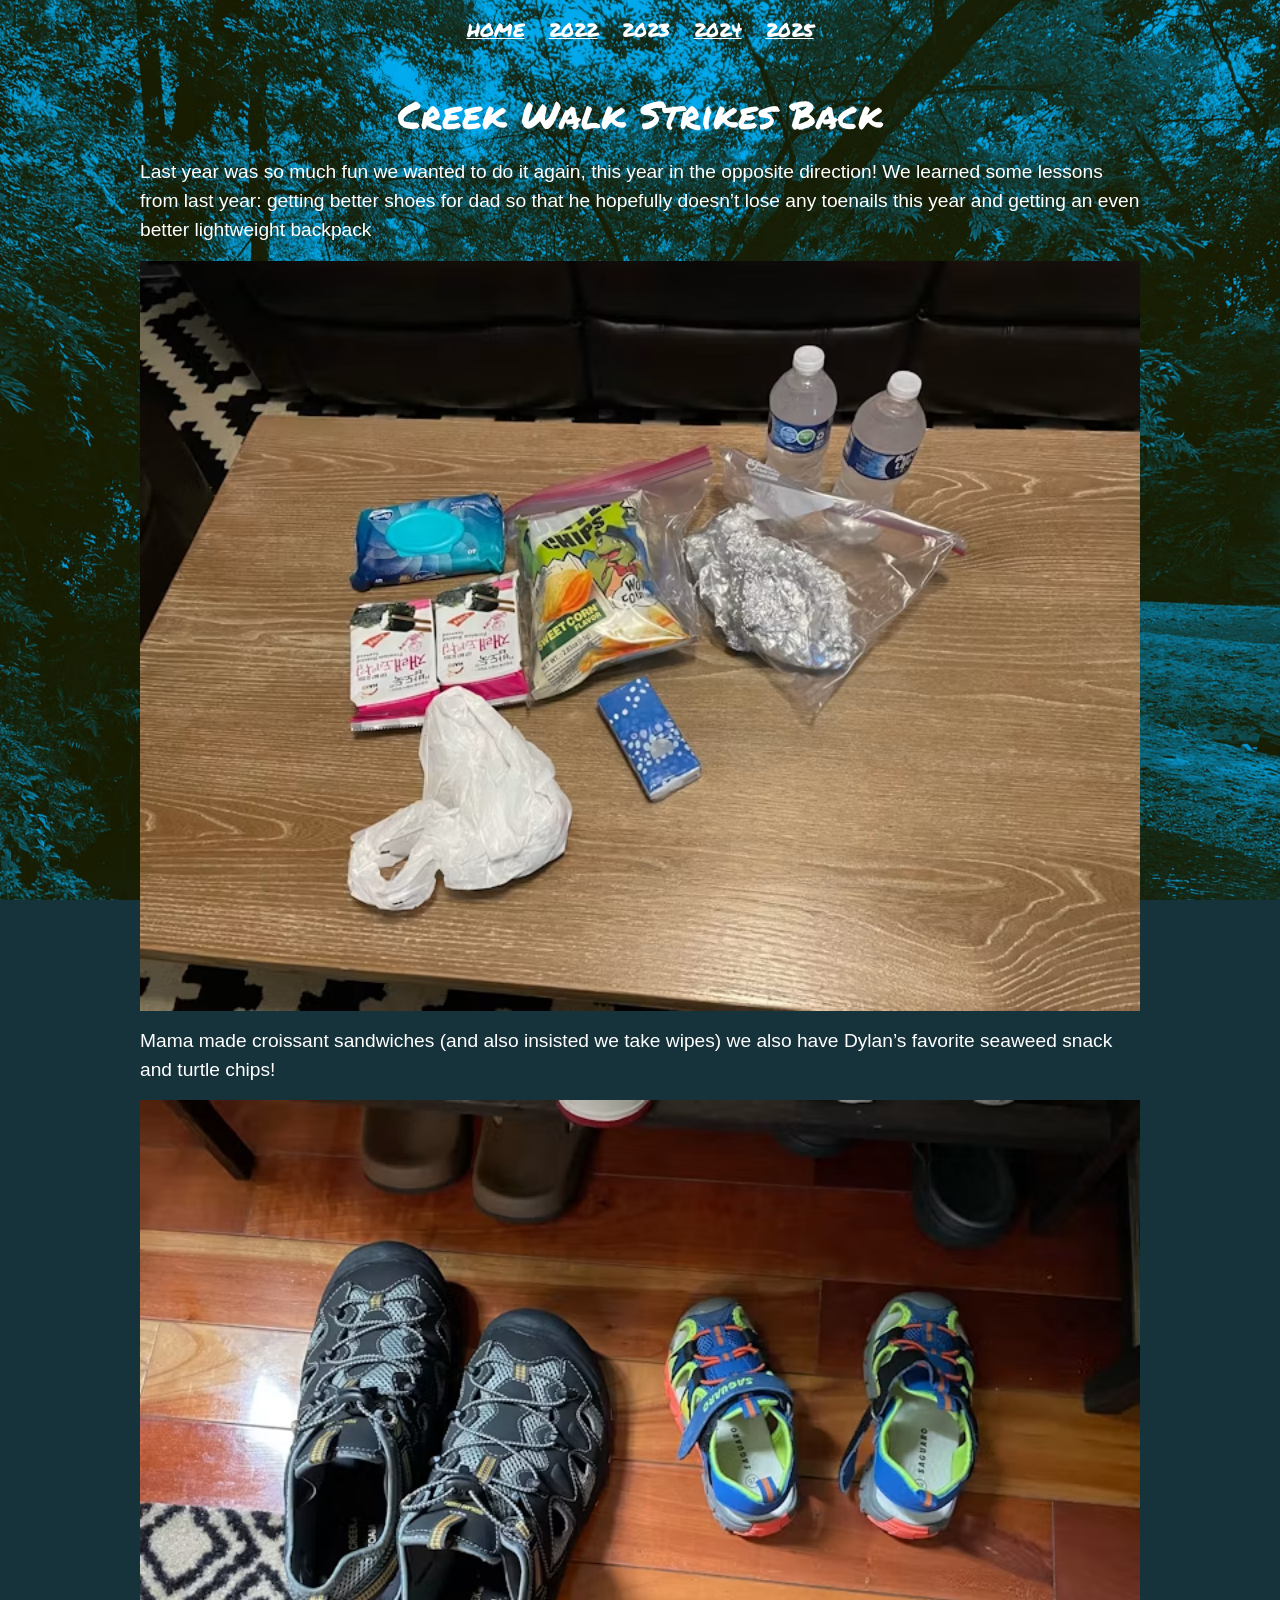
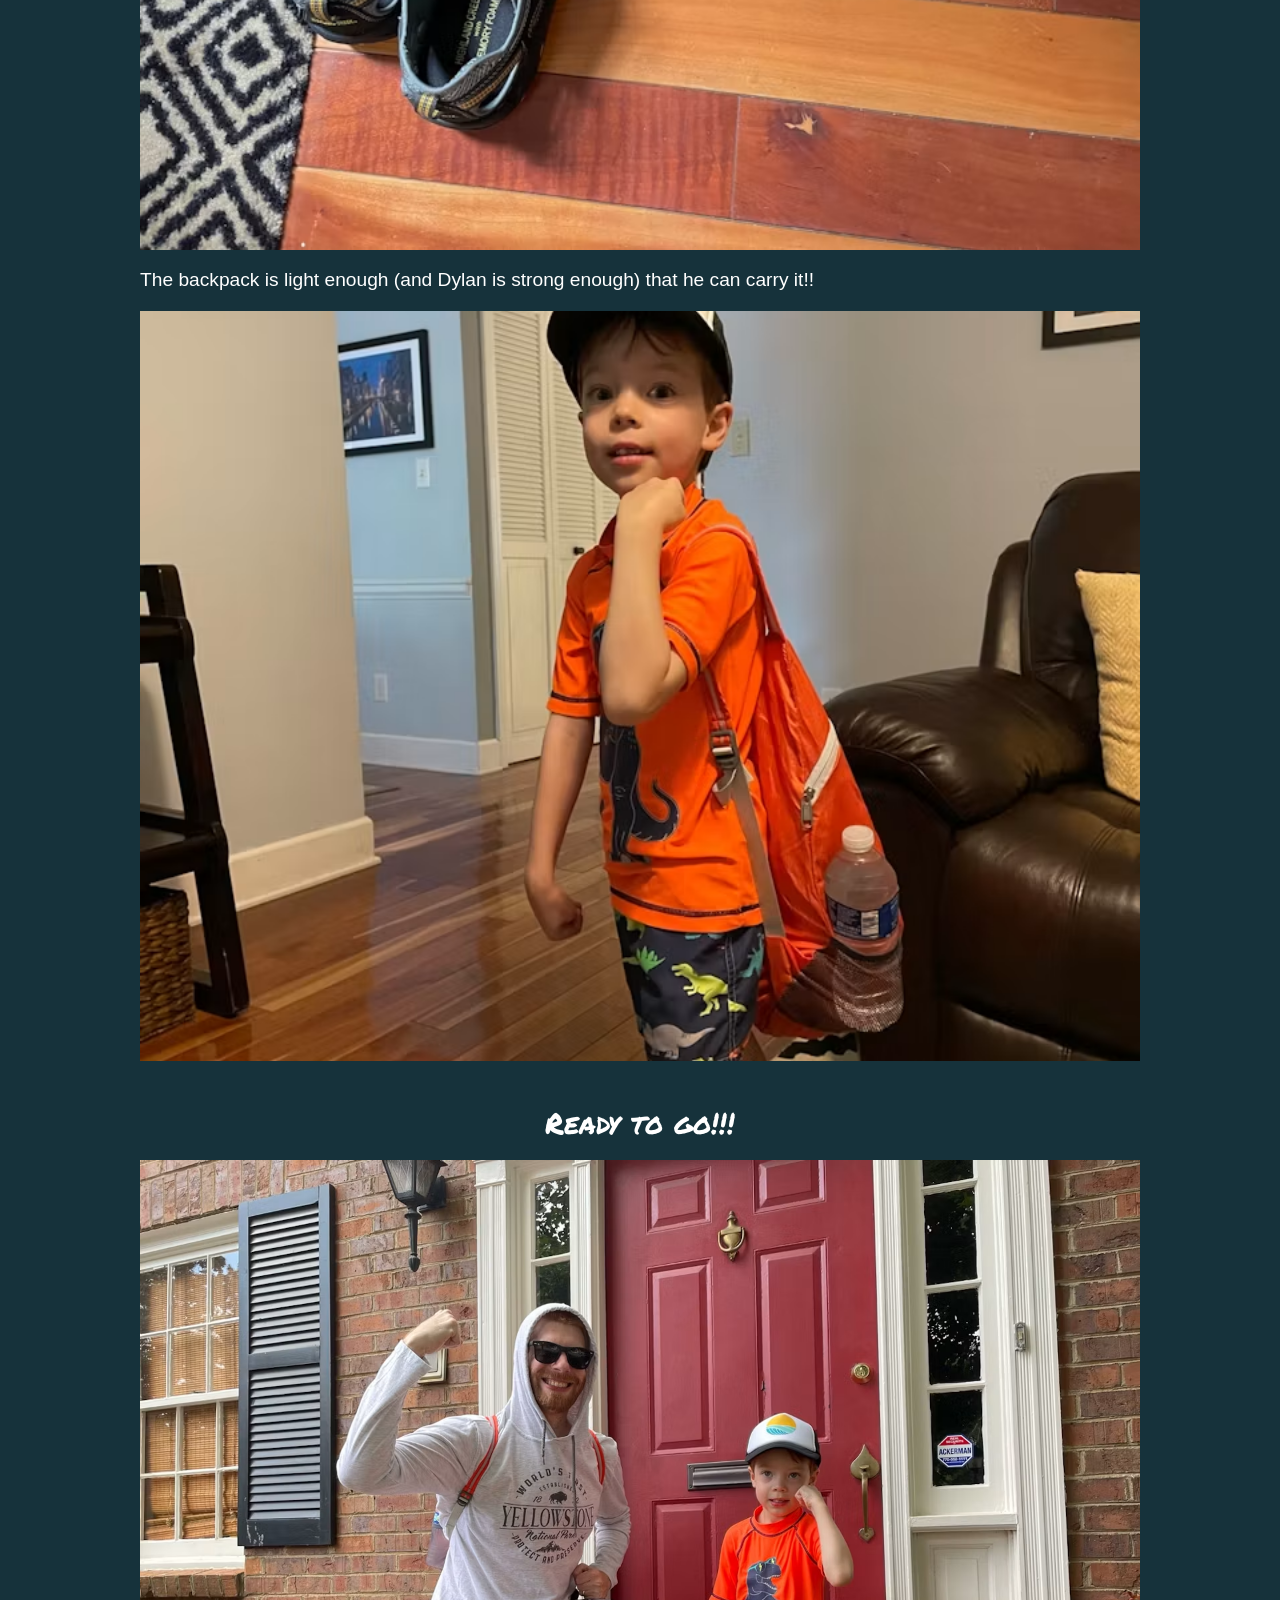
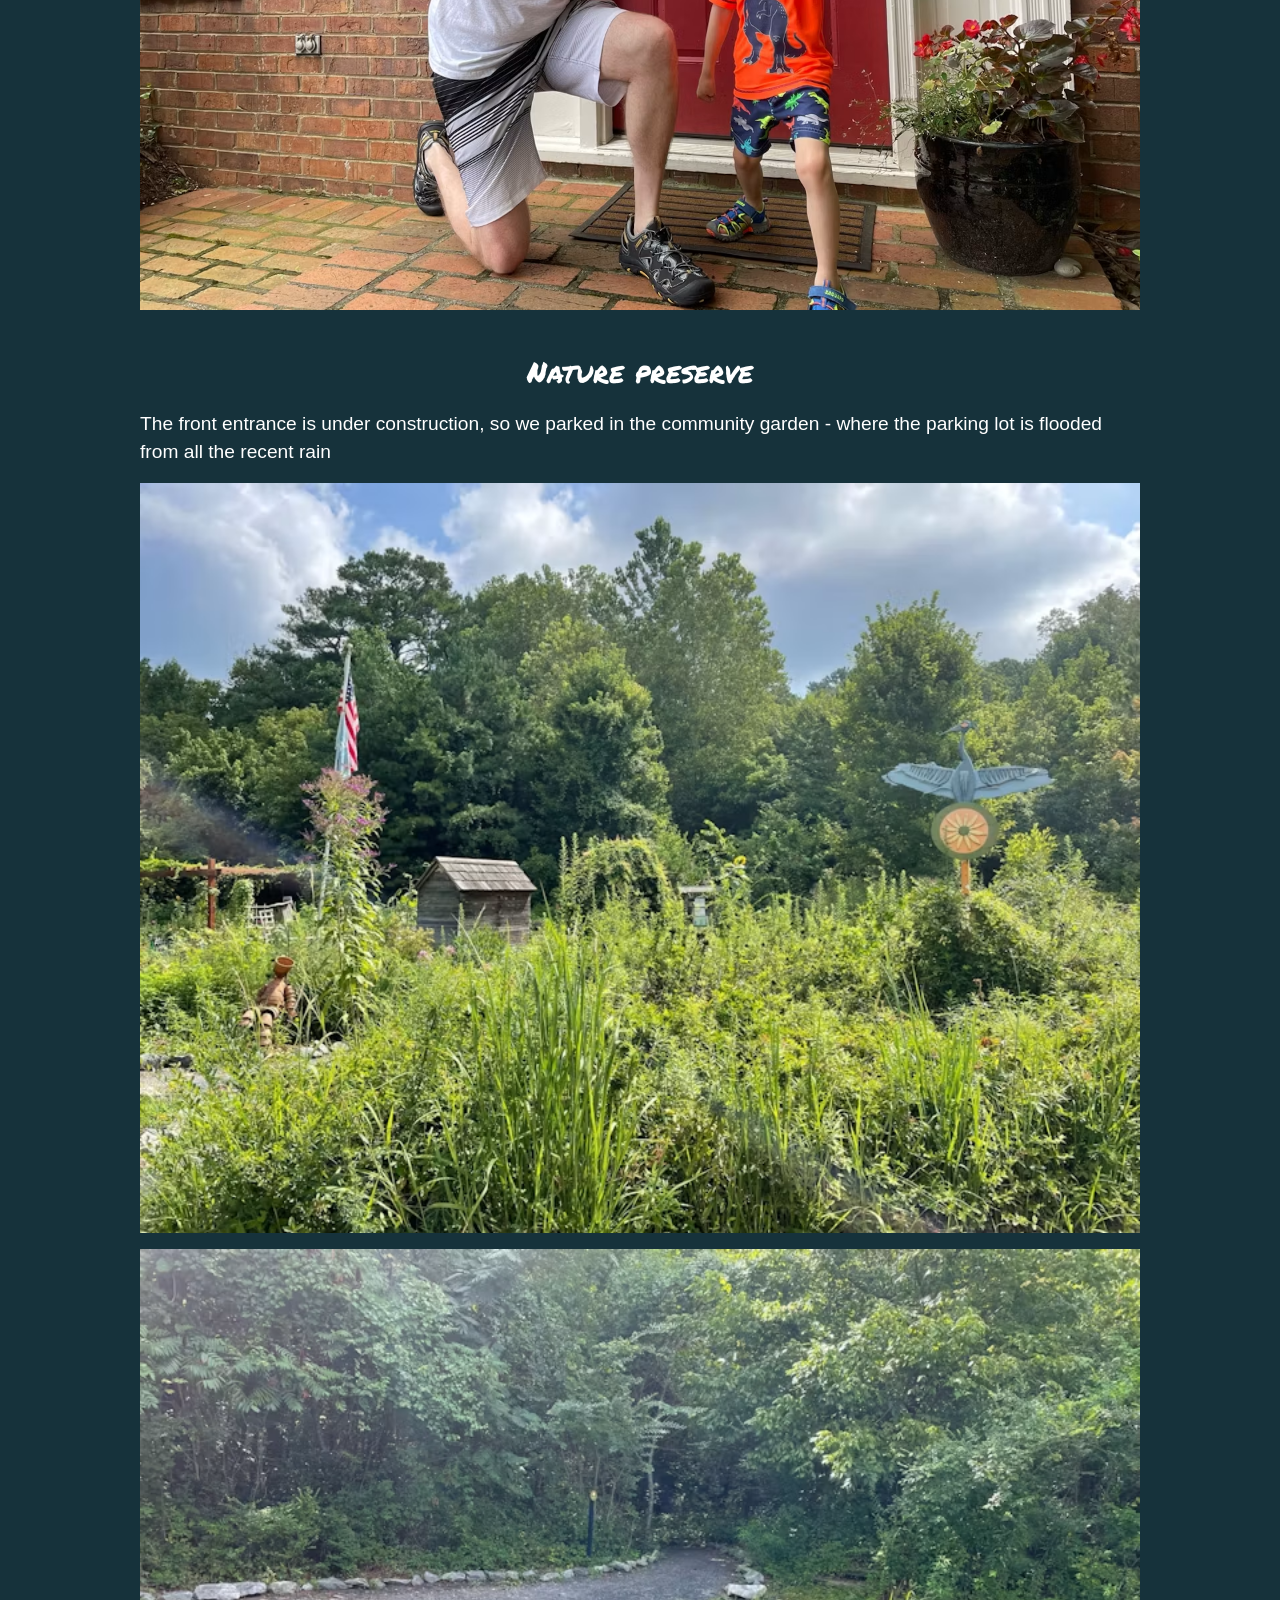
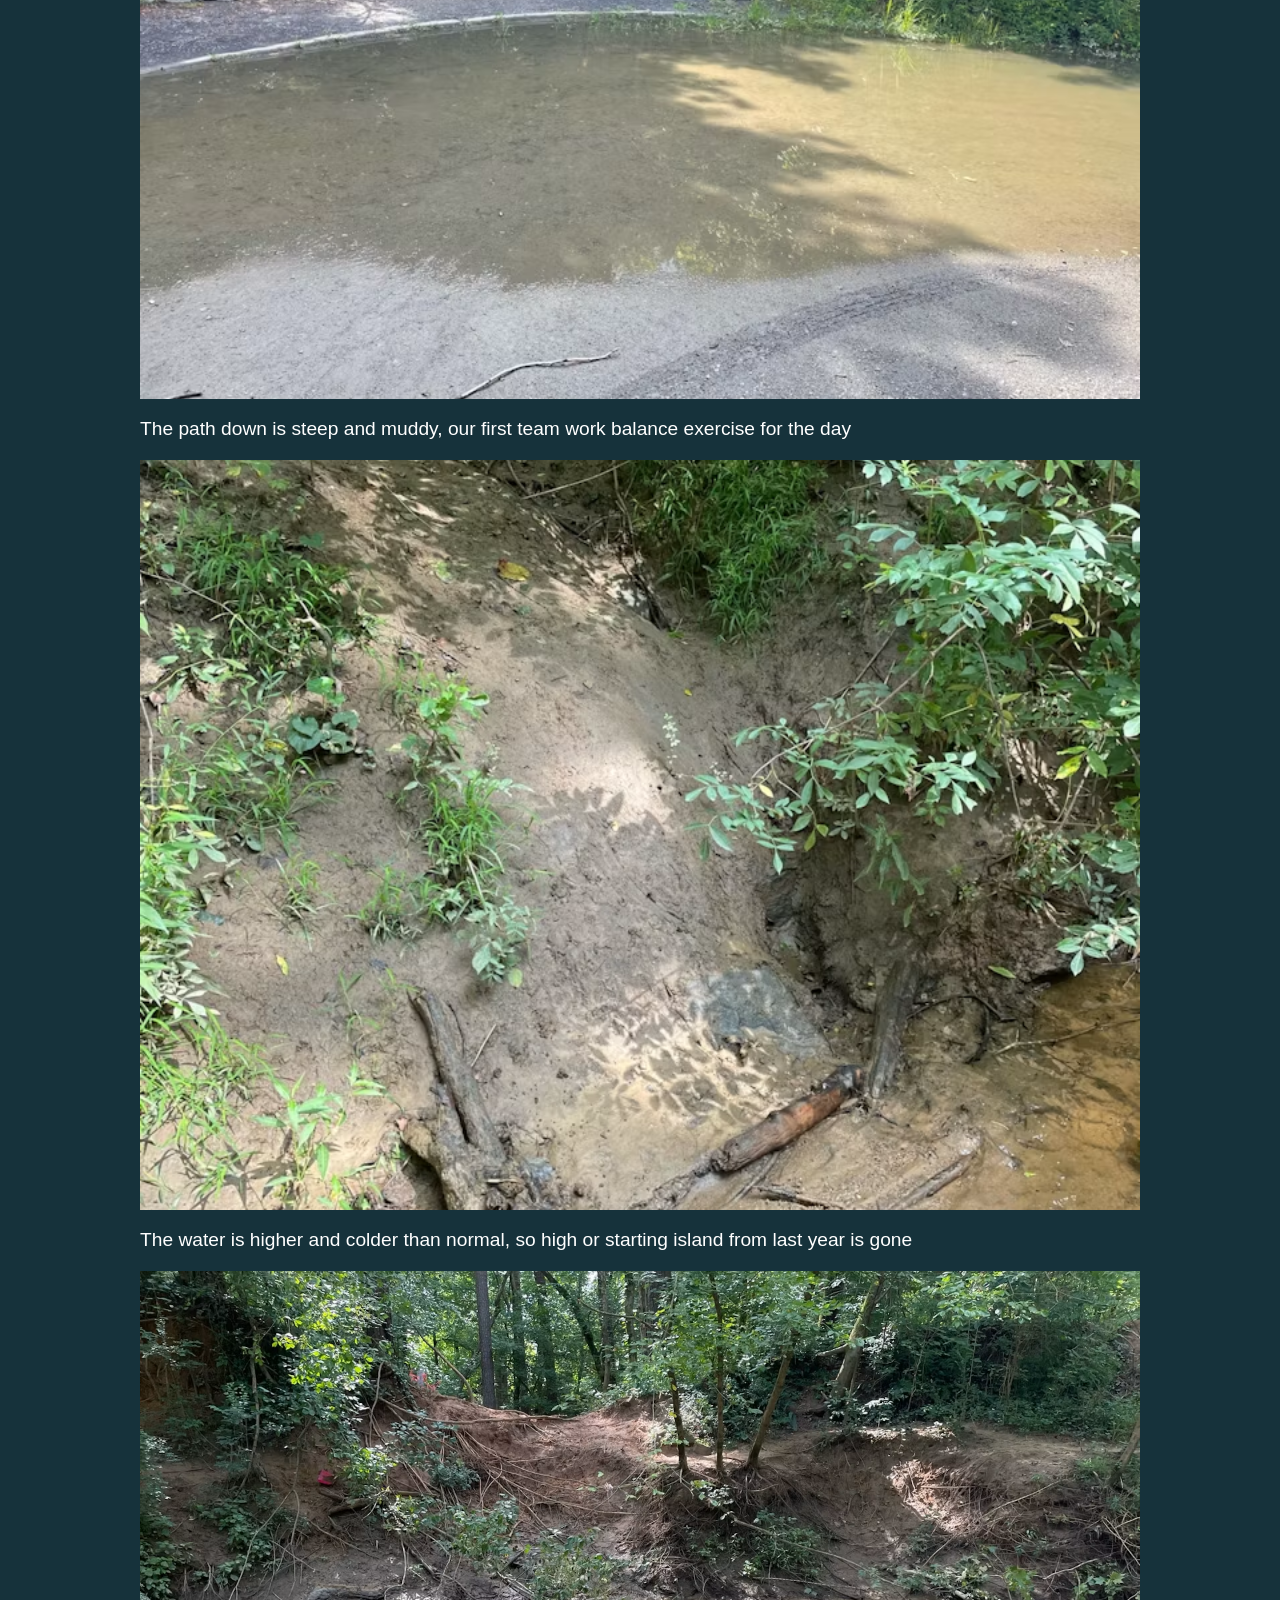
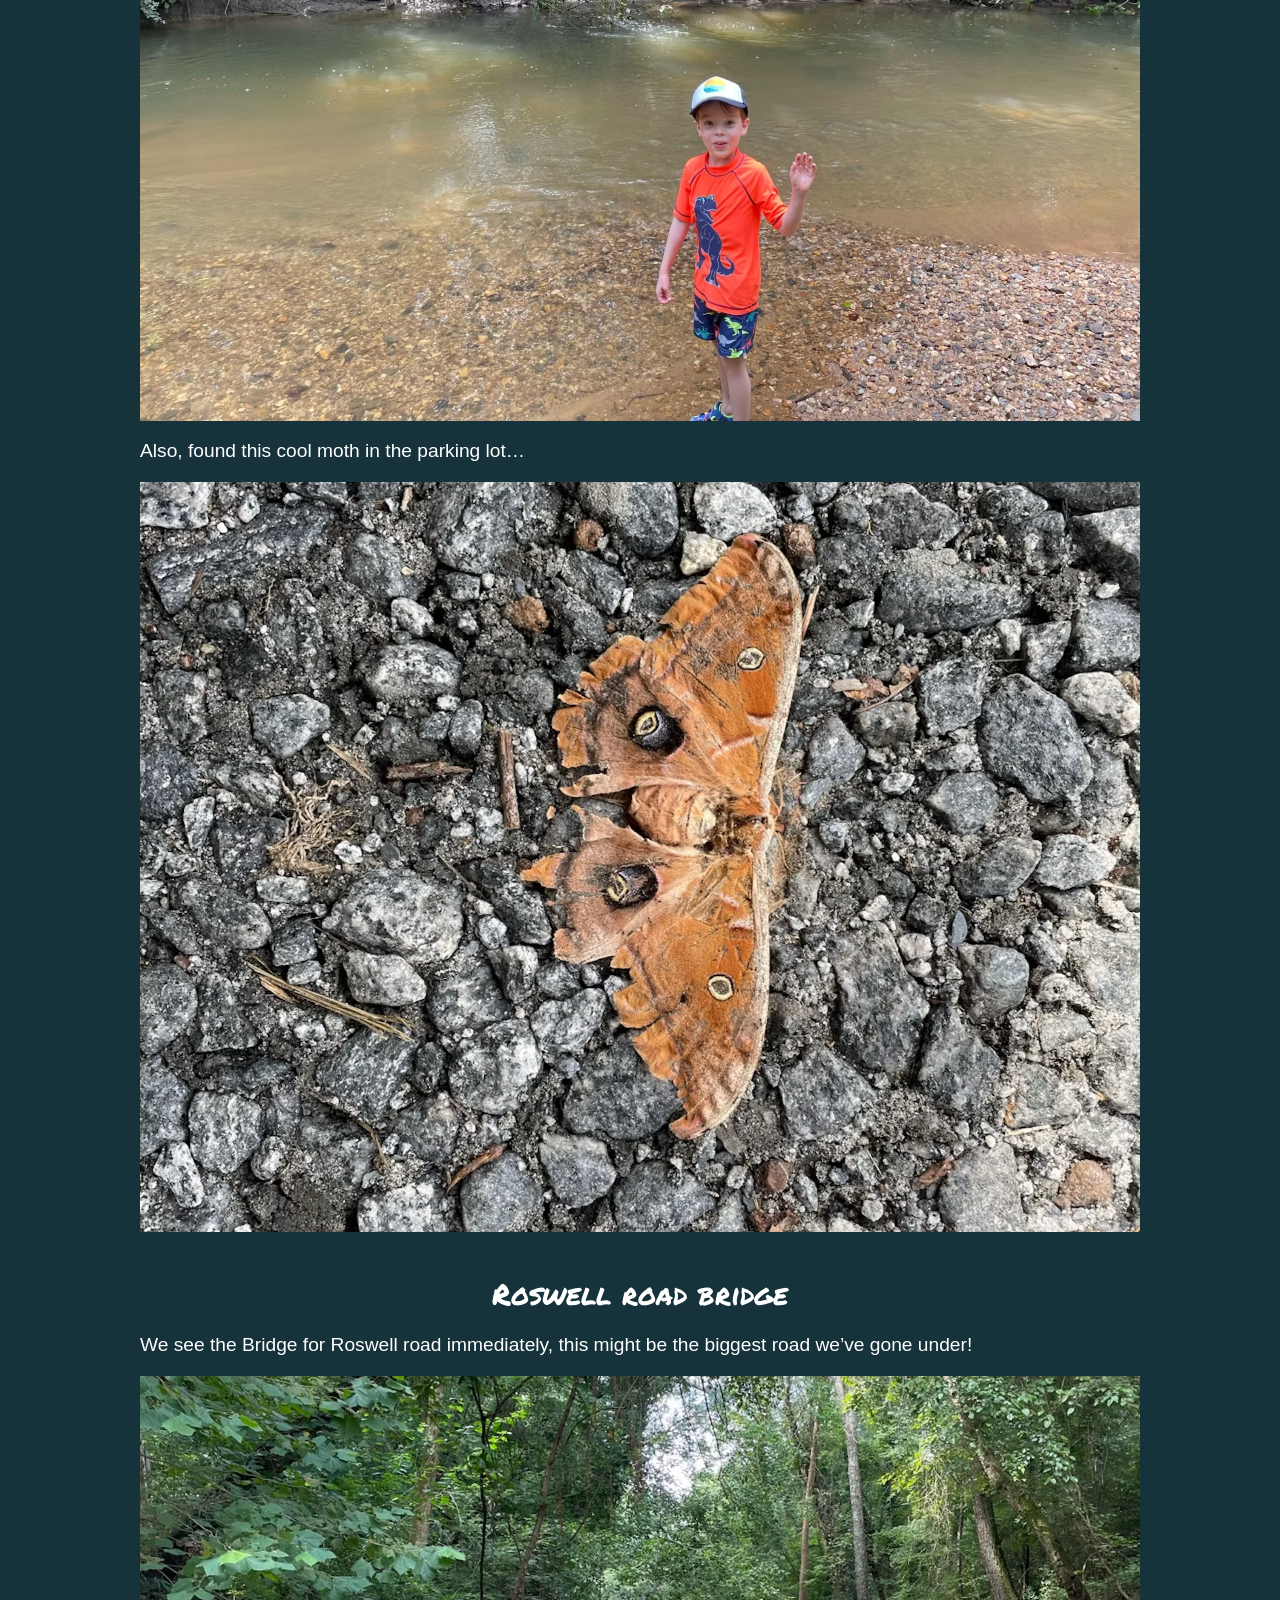
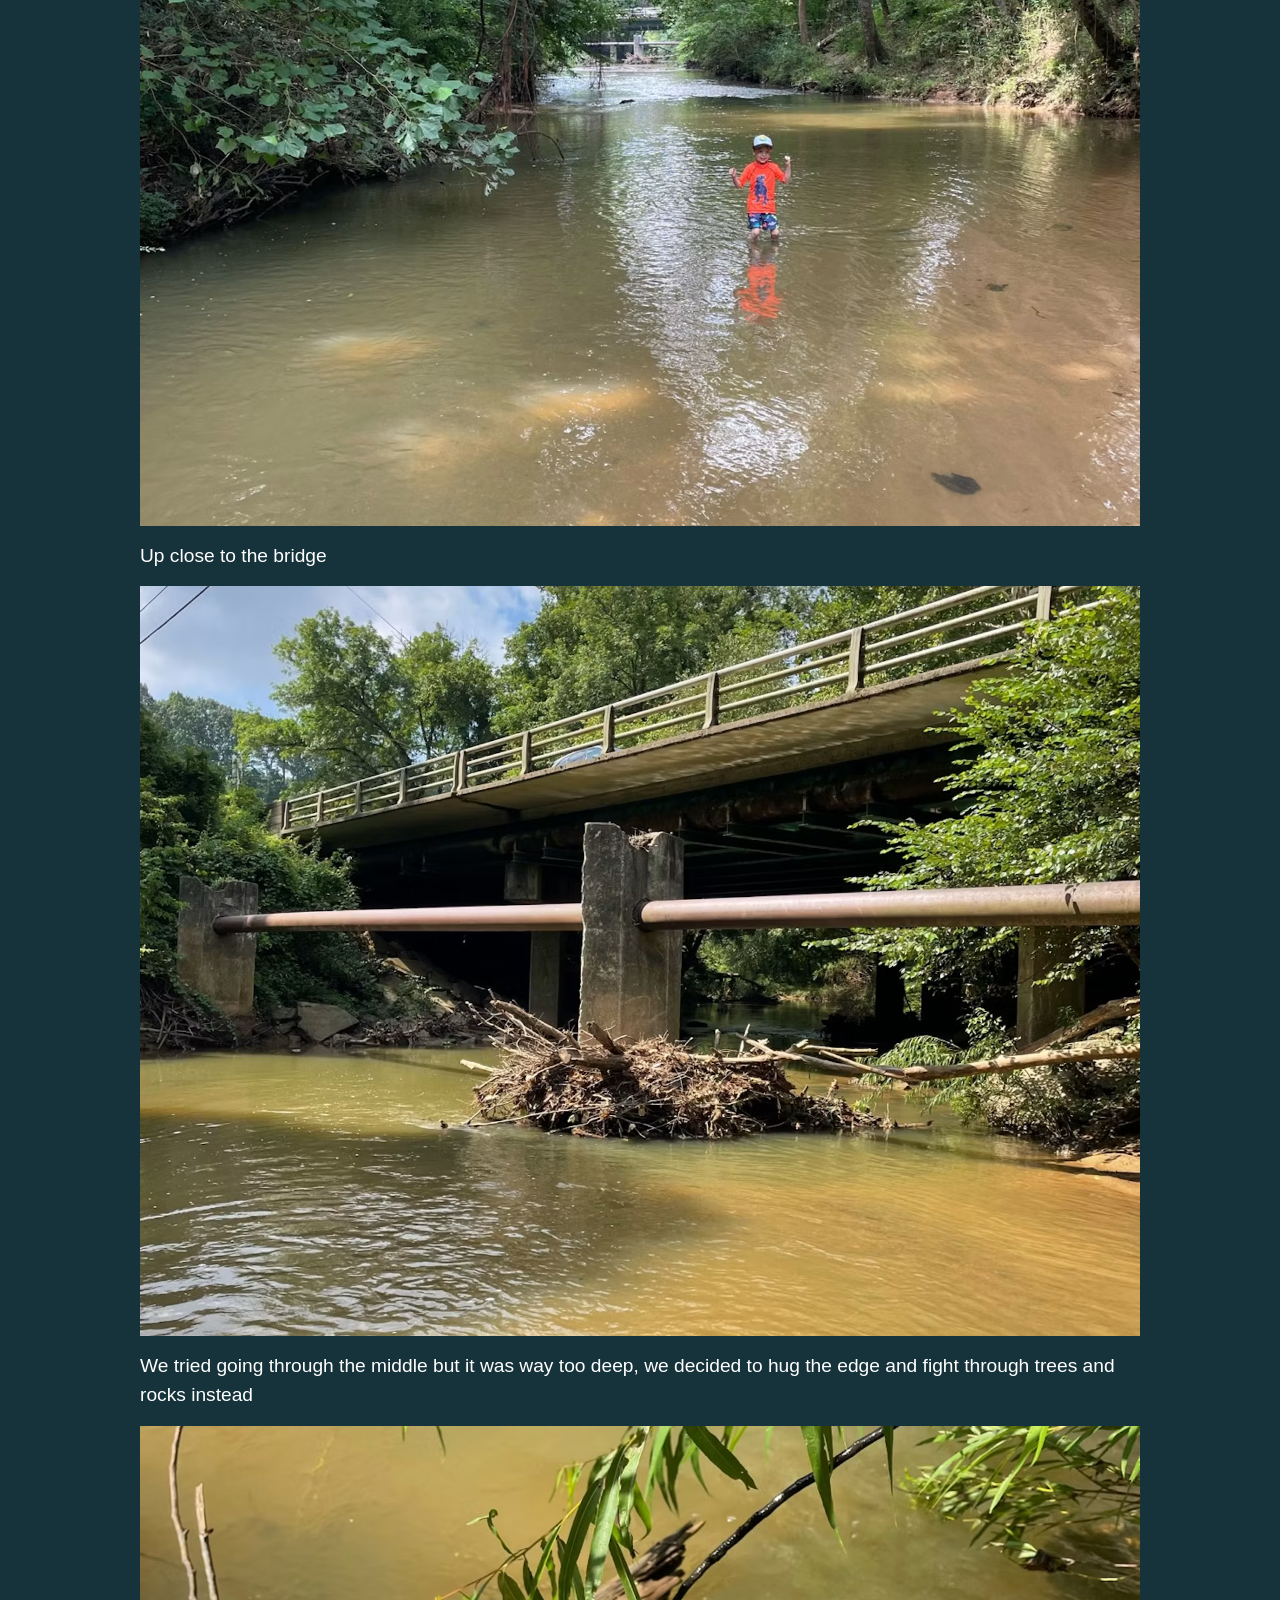
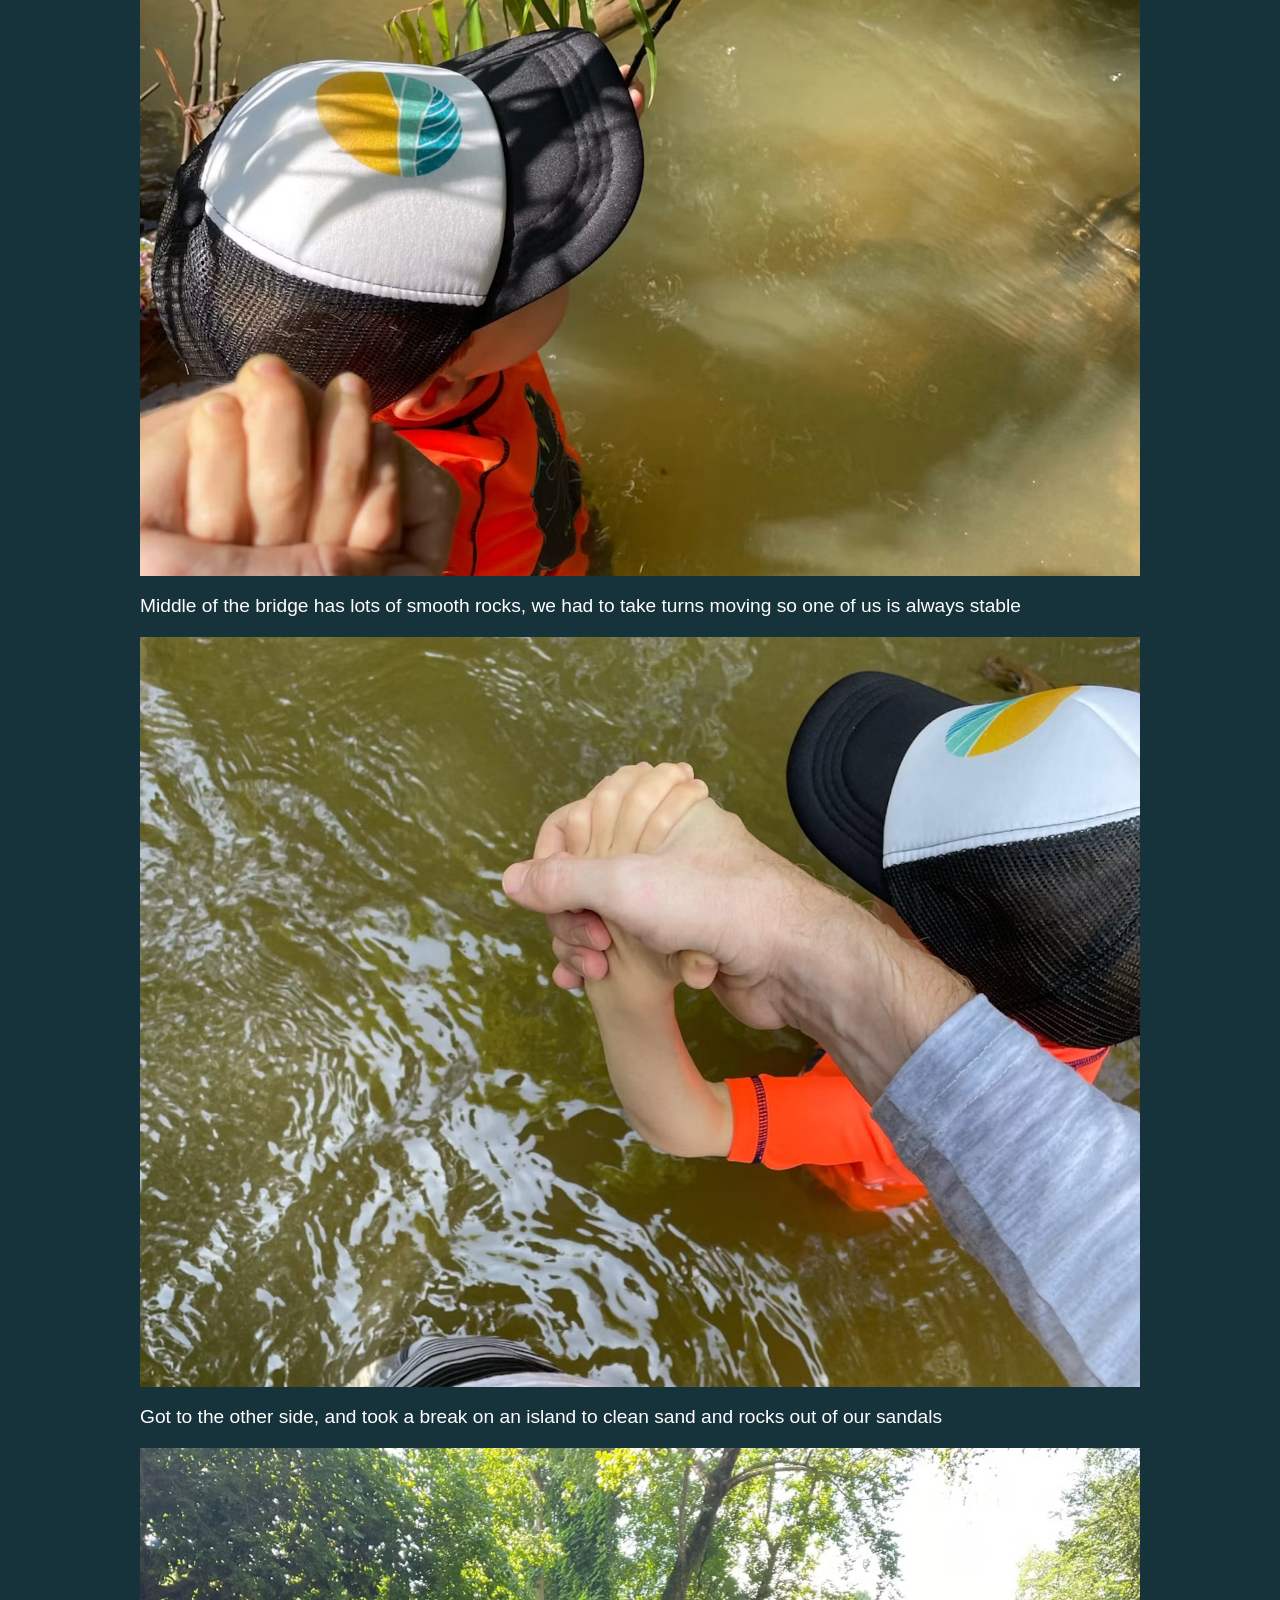
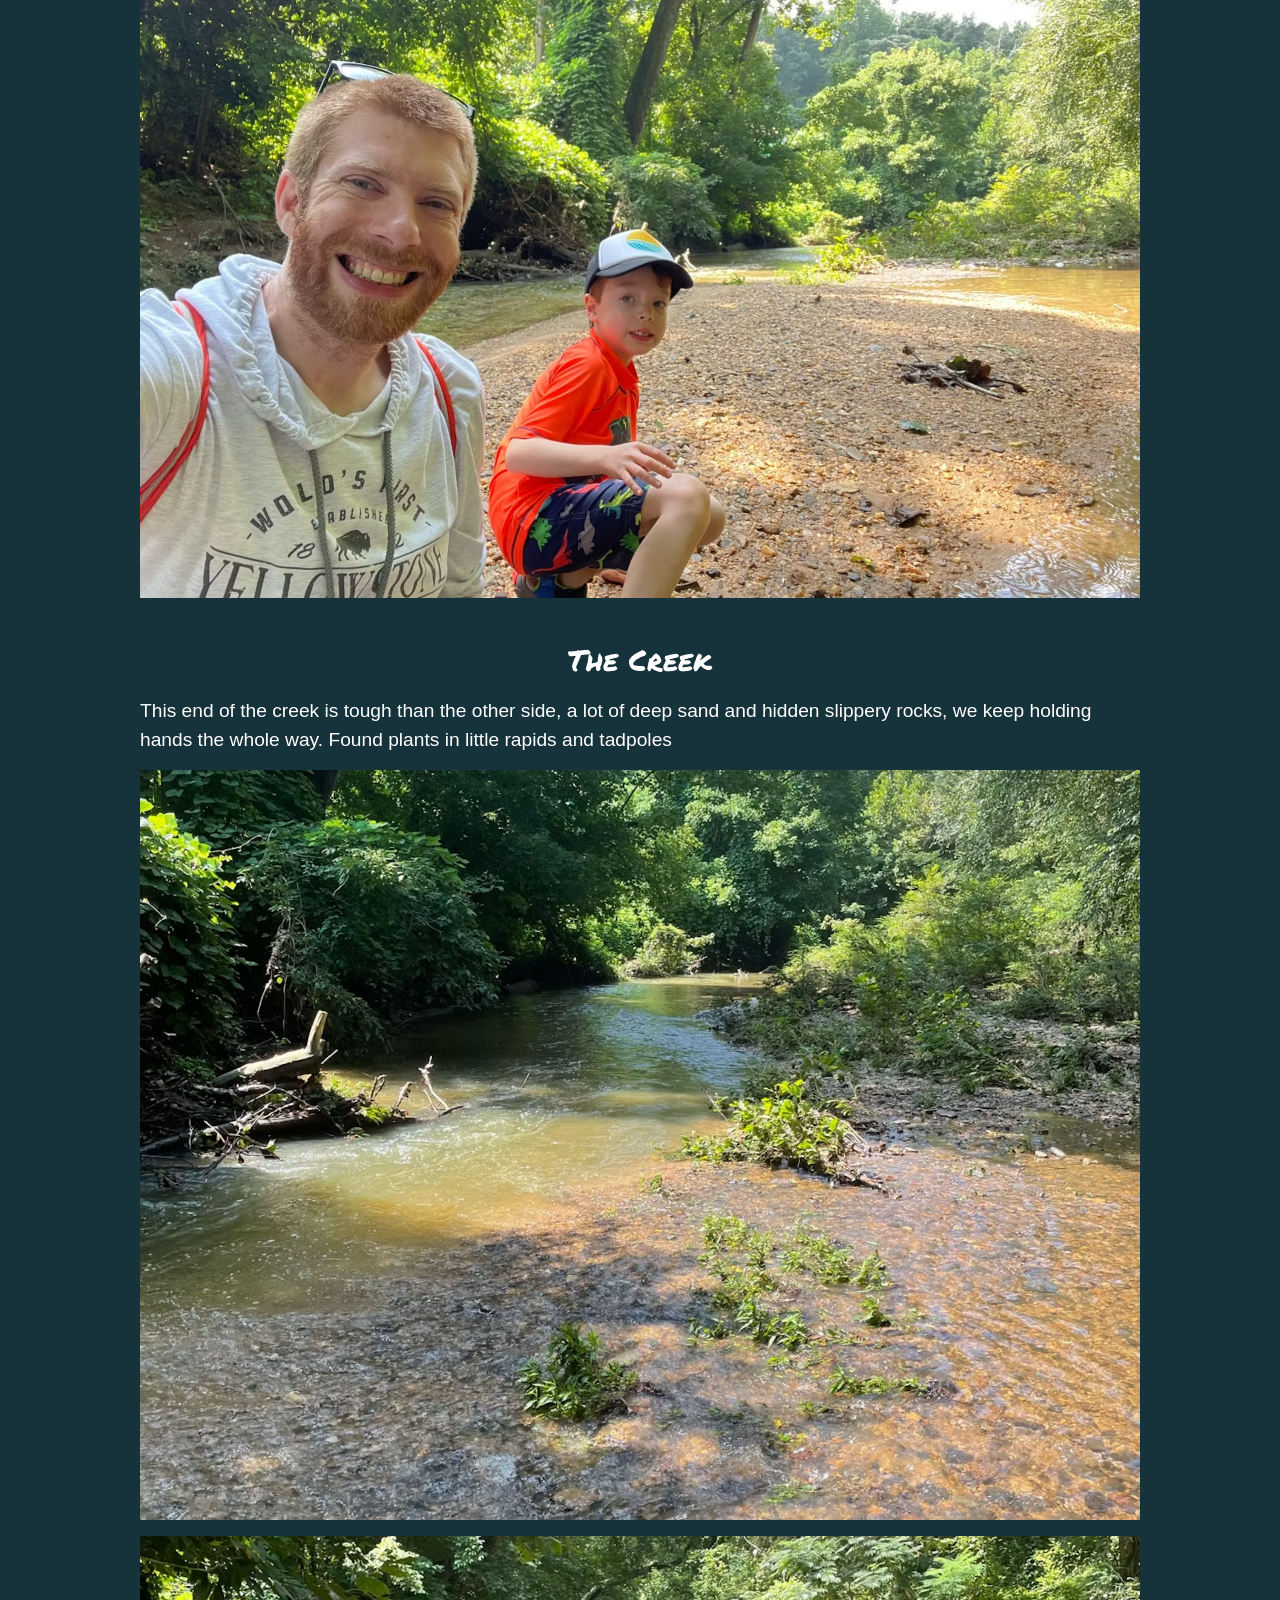
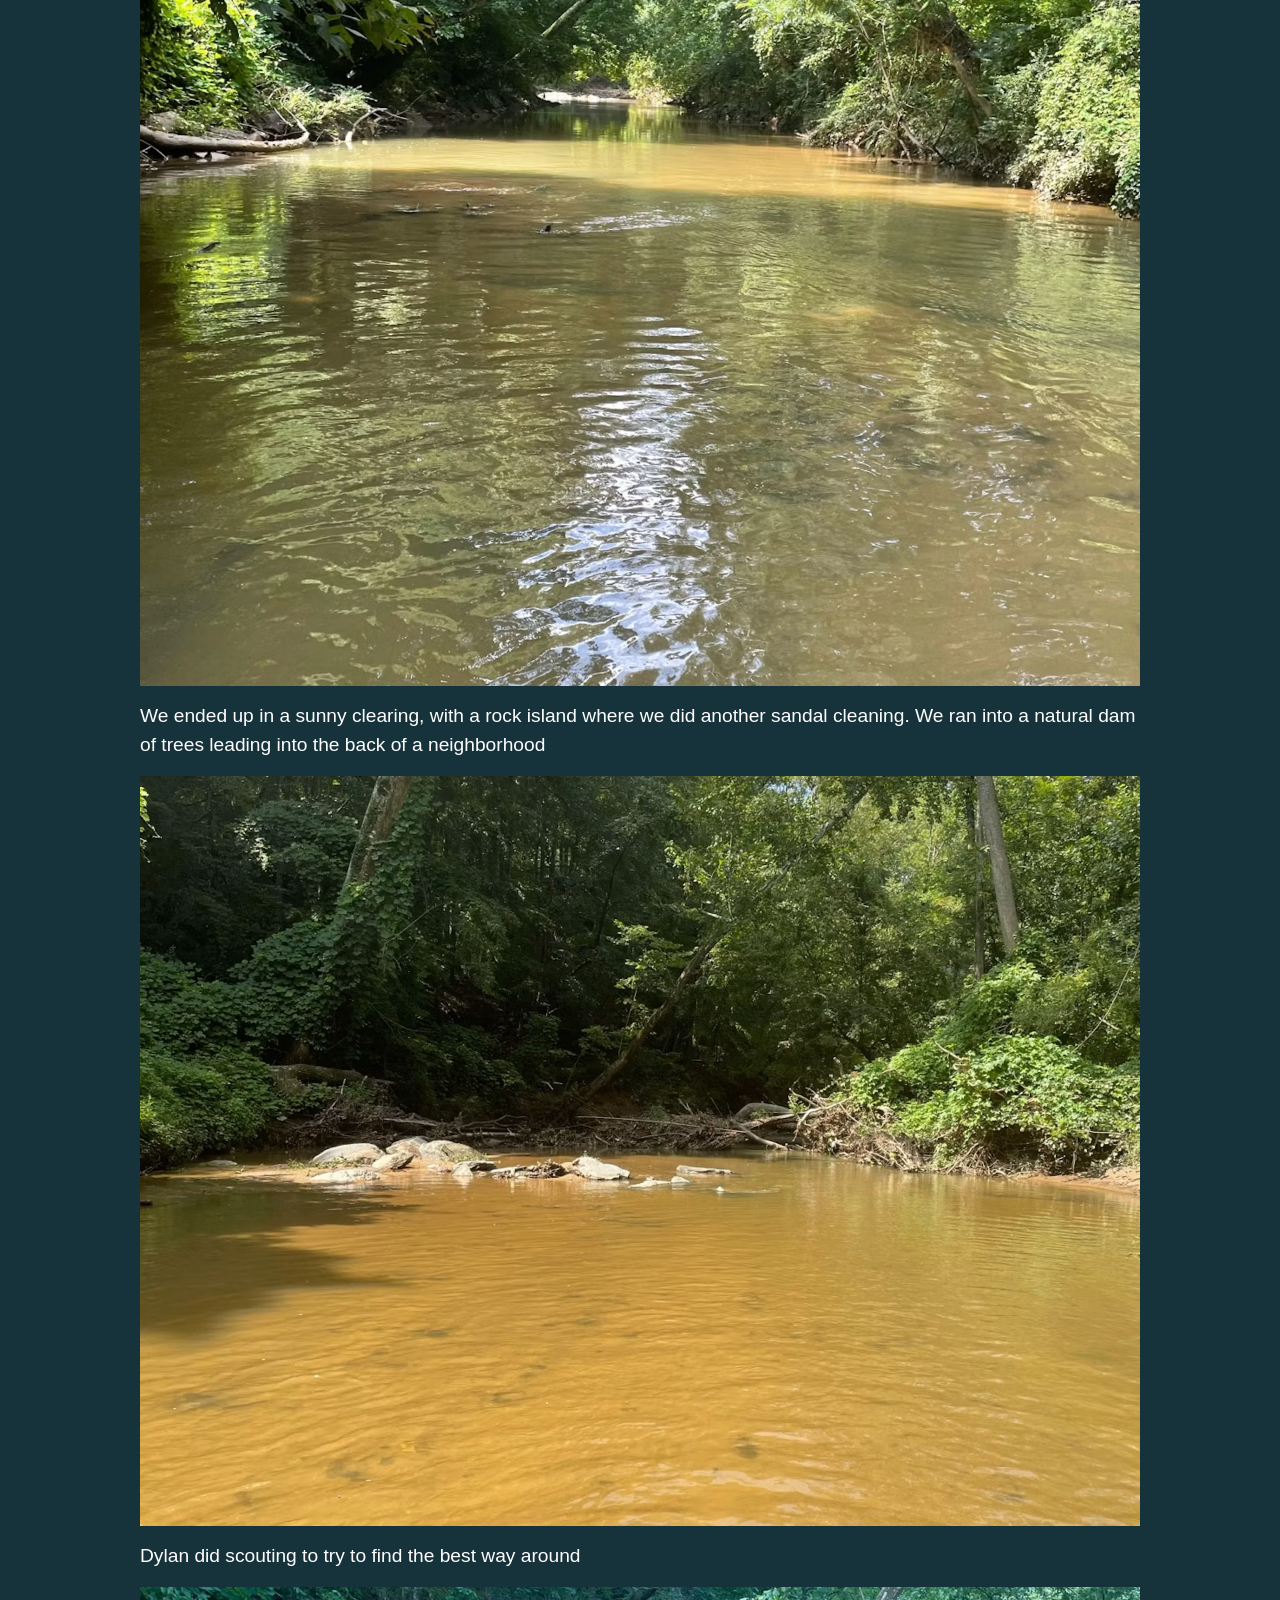
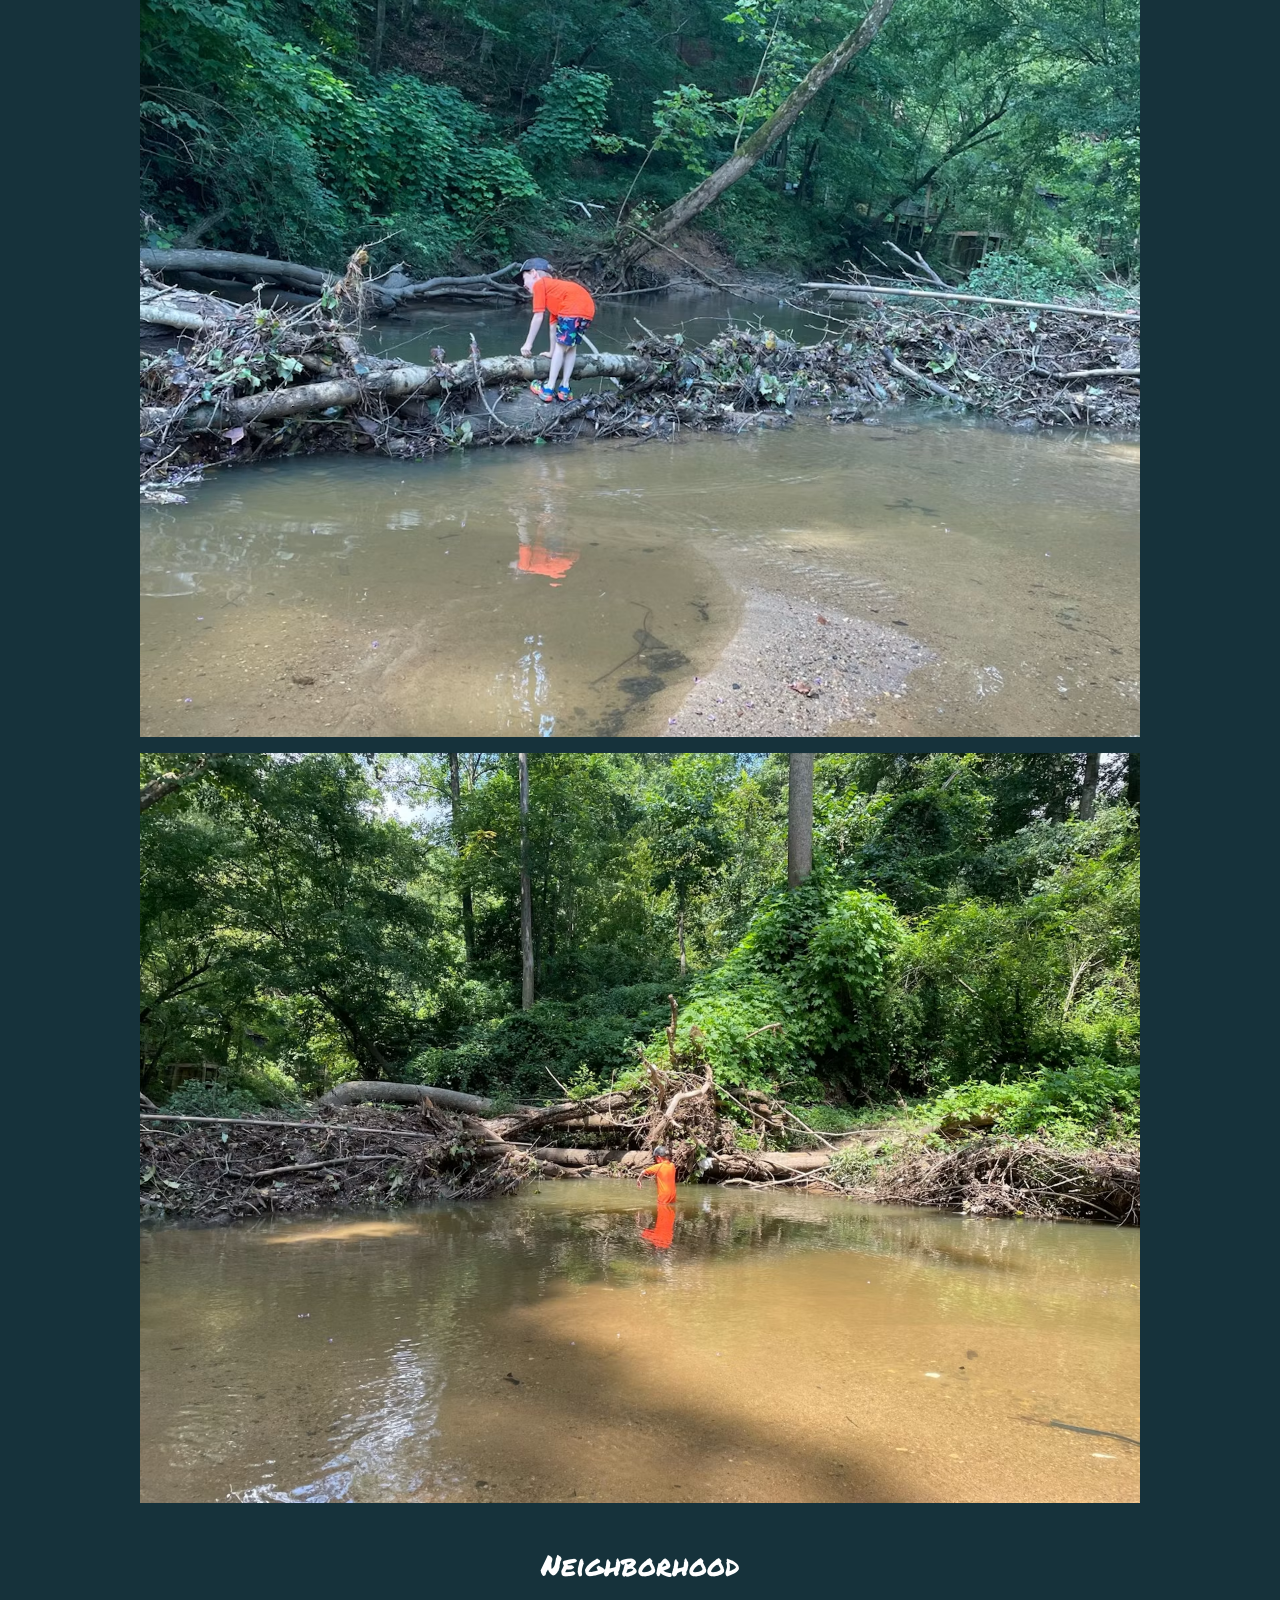
==== commit 156283fa: "Update image names, add alt text" ====
--- a/2023.html
+++ b/2023.html
@@ -19,91 +19,91 @@
 
     <h1 id="intro">Creek Walk Strikes Back</h1>
     <p>Last year was so much fun we wanted to do it again, this year in the opposite direction! We learned some lessons from last year: getting better shoes for dad so that he hopefully doesn’t lose any toenails this year and getting an even better lightweight backpack</p>
-    <img src="assets/2023/last-year-much-fun-750.avif" srcset="assets/2023/last-year-much-fun-750.avif 750w, assets/2023/last-year-much-fun-1500.avif 1500w" sizes="(max-width: 1032px) calc(100vw - 32px), 1000px" loading="lazy" alt="" class="landscape">
+    <img src="assets/2023/supplies-spread-750.avif" srcset="assets/2023/supplies-spread-750.avif 750w, assets/2023/supplies-spread-1500.avif 1500w" sizes="(max-width: 1032px) calc(100vw - 32px), 1000px" loading="lazy" alt="This year&#x27;s supplies laid out: foil-wrapped sandwiches, snacks, wipes, and water bottles" class="landscape">
     <p>Mama made croissant sandwiches (and also insisted we take wipes) we also have Dylan’s favorite seaweed snack and turtle chips!</p>
-    <img src="assets/2023/mama-croissant-sandwiches-750.avif" srcset="assets/2023/mama-croissant-sandwiches-750.avif 750w, assets/2023/mama-croissant-sandwiches-1500.avif 1500w" sizes="(max-width: 1032px) calc(100vw - 32px), 1000px" loading="lazy" alt="" class="landscape">
+    <img src="assets/2023/new-shoes-750.avif" srcset="assets/2023/new-shoes-750.avif 750w, assets/2023/new-shoes-1500.avif 1500w" sizes="(max-width: 1032px) calc(100vw - 32px), 1000px" loading="lazy" alt="Dad&#x27;s new closed-toe sandals lined up next to Dylan&#x27;s" class="landscape">
     <p>The backpack is light enough (and Dylan is strong enough) that he can carry it!!</p>
-    <img src="assets/2023/backpack-light-enough-dylan-750.avif" srcset="assets/2023/backpack-light-enough-dylan-750.avif 750w, assets/2023/backpack-light-enough-dylan-1500.avif 1500w" sizes="(max-width: 1032px) calc(100vw - 32px), 1000px" loading="lazy" alt="" class="landscape">
+    <img src="assets/2023/backpack-light-enough-dylan-750.avif" srcset="assets/2023/backpack-light-enough-dylan-750.avif 750w, assets/2023/backpack-light-enough-dylan-1500.avif 1500w" sizes="(max-width: 1032px) calc(100vw - 32px), 1000px" loading="lazy" alt="Dylan carrying the orange backpack himself, water bottle in the side pocket" class="landscape">
     <h2 id="intro">Ready to go!!!</h2>
-    <img src="assets/2023/ready-750.avif" srcset="assets/2023/ready-750.avif 750w, assets/2023/ready-1500.avif 1500w" sizes="(max-width: 1032px) calc(100vw - 32px), 1000px" loading="lazy" alt="" class="landscape">
+    <img src="assets/2023/ready-to-go-750.avif" srcset="assets/2023/ready-to-go-750.avif 750w, assets/2023/ready-to-go-1500.avif 1500w" sizes="(max-width: 1032px) calc(100vw - 32px), 1000px" loading="lazy" alt="Dada and Dylan flexing at the front door, ready to go" class="landscape">
     <h2 id="naturepreserve">Nature preserve</h2>
     <p>The front entrance is under construction, so we parked in the community garden - where the parking lot is flooded from all the recent rain</p>
-    <img src="assets/2023/front-entrance-construction-750.avif" srcset="assets/2023/front-entrance-construction-750.avif 750w, assets/2023/front-entrance-construction-1500.avif 1500w" sizes="(max-width: 1032px) calc(100vw - 32px), 1000px" loading="lazy" alt="" class="landscape">
-    <img src="assets/2023/front-entrance-construction-2-750.avif" srcset="assets/2023/front-entrance-construction-2-750.avif 750w, assets/2023/front-entrance-construction-2-1500.avif 1500w" sizes="(max-width: 1032px) calc(100vw - 32px), 1000px" loading="lazy" alt="" class="landscape">
+    <img src="assets/2023/community-garden-750.avif" srcset="assets/2023/community-garden-750.avif 750w, assets/2023/community-garden-1500.avif 1500w" sizes="(max-width: 1032px) calc(100vw - 32px), 1000px" loading="lazy" alt="The overgrown community garden with a little shed and a butterfly sculpture" class="landscape">
+    <img src="assets/2023/flooded-parking-lot-750.avif" srcset="assets/2023/flooded-parking-lot-750.avif 750w, assets/2023/flooded-parking-lot-1500.avif 1500w" sizes="(max-width: 1032px) calc(100vw - 32px), 1000px" loading="lazy" alt="The gravel parking lot flooded with standing water" class="landscape">
     <p>The path down is steep and muddy, our first team work balance exercise for the day</p>
-    <img src="assets/2023/path-steep-muddy-first-750.avif" srcset="assets/2023/path-steep-muddy-first-750.avif 750w, assets/2023/path-steep-muddy-first-1500.avif 1500w" sizes="(max-width: 1032px) calc(100vw - 32px), 1000px" loading="lazy" alt="" class="landscape">
+    <img src="assets/2023/path-steep-muddy-first-750.avif" srcset="assets/2023/path-steep-muddy-first-750.avif 750w, assets/2023/path-steep-muddy-first-1500.avif 1500w" sizes="(max-width: 1032px) calc(100vw - 32px), 1000px" loading="lazy" alt="The steep, muddy path down to the creek" class="landscape">
     <p>The water is higher and colder than normal, so high or starting island from last year is gone</p>
-    <img src="assets/2023/water-higher-colder-normal-750.avif" srcset="assets/2023/water-higher-colder-normal-750.avif 750w, assets/2023/water-higher-colder-normal-1500.avif 1500w" sizes="(max-width: 1032px) calc(100vw - 32px), 1000px" loading="lazy" alt="" class="landscape">
+    <img src="assets/2023/water-higher-colder-normal-750.avif" srcset="assets/2023/water-higher-colder-normal-750.avif 750w, assets/2023/water-higher-colder-normal-1500.avif 1500w" sizes="(max-width: 1032px) calc(100vw - 32px), 1000px" loading="lazy" alt="Dylan waving from the edge of the high water where last year&#x27;s island was" class="landscape">
     <p>Also, found this cool moth in the parking lot…</p>
-    <img src="assets/2023/found-cool-moth-parking-750.avif" srcset="assets/2023/found-cool-moth-parking-750.avif 750w, assets/2023/found-cool-moth-parking-1500.avif 1500w" sizes="(max-width: 1032px) calc(100vw - 32px), 1000px" loading="lazy" alt="" class="landscape">
+    <img src="assets/2023/found-cool-moth-parking-750.avif" srcset="assets/2023/found-cool-moth-parking-750.avif 750w, assets/2023/found-cool-moth-parking-1500.avif 1500w" sizes="(max-width: 1032px) calc(100vw - 32px), 1000px" loading="lazy" alt="A big brown moth with eye spots resting on the asphalt" class="landscape">
     <h2 id="aug-12-2023">Roswell road bridge</h2>
     <p>We see the Bridge for Roswell road immediately, this might be the biggest road we’ve gone under!</p>
-    <img src="assets/2023/see-bridge-roswell-road-750.avif" srcset="assets/2023/see-bridge-roswell-road-750.avif 750w, assets/2023/see-bridge-roswell-road-1500.avif 1500w" sizes="(max-width: 1032px) calc(100vw - 32px), 1000px" loading="lazy" alt="" class="landscape">
+    <img src="assets/2023/see-bridge-roswell-road-750.avif" srcset="assets/2023/see-bridge-roswell-road-750.avif 750w, assets/2023/see-bridge-roswell-road-1500.avif 1500w" sizes="(max-width: 1032px) calc(100vw - 32px), 1000px" loading="lazy" alt="Dylan heading down the creek toward the Roswell Road bridge in the distance" class="landscape">
     <p>Up close to the bridge</p>
-    <img src="assets/2023/close-bridge-750.avif" srcset="assets/2023/close-bridge-750.avif 750w, assets/2023/close-bridge-1500.avif 1500w" sizes="(max-width: 1032px) calc(100vw - 32px), 1000px" loading="lazy" alt="" class="landscape">
+    <img src="assets/2023/close-bridge-750.avif" srcset="assets/2023/close-bridge-750.avif 750w, assets/2023/close-bridge-1500.avif 1500w" sizes="(max-width: 1032px) calc(100vw - 32px), 1000px" loading="lazy" alt="Up close to the big Roswell Road bridge, driftwood piled against its pillar" class="landscape">
     <p>We tried going through the middle but it was way too deep, we decided to hug the edge and fight through trees and rocks instead</p>
-    <img src="assets/2023/tried-through-middle-way-750.avif" srcset="assets/2023/tried-through-middle-way-750.avif 750w, assets/2023/tried-through-middle-way-1500.avif 1500w" sizes="(max-width: 1032px) calc(100vw - 32px), 1000px" loading="lazy" alt="" class="landscape">
+    <img src="assets/2023/tried-through-middle-way-750.avif" srcset="assets/2023/tried-through-middle-way-750.avif 750w, assets/2023/tried-through-middle-way-1500.avif 1500w" sizes="(max-width: 1032px) calc(100vw - 32px), 1000px" loading="lazy" alt="Holding hands to get through the deep water by the trees" class="landscape">
     <p>Middle of the bridge has lots of smooth rocks, we had to take turns moving so one of us is always stable</p>
-    <img src="assets/2023/middle-bridge-lots-smooth-750.avif" srcset="assets/2023/middle-bridge-lots-smooth-750.avif 750w, assets/2023/middle-bridge-lots-smooth-1500.avif 1500w" sizes="(max-width: 1032px) calc(100vw - 32px), 1000px" loading="lazy" alt="" class="landscape">
+    <img src="assets/2023/middle-bridge-lots-smooth-750.avif" srcset="assets/2023/middle-bridge-lots-smooth-750.avif 750w, assets/2023/middle-bridge-lots-smooth-1500.avif 1500w" sizes="(max-width: 1032px) calc(100vw - 32px), 1000px" loading="lazy" alt="Hands locked for balance while crossing the smooth rocks" class="landscape">
     <p>Got to the other side, and took a break on an island to clean sand and rocks out of our sandals</p>
-    <img src="assets/2023/side-took-break-island-750.avif" srcset="assets/2023/side-took-break-island-750.avif 750w, assets/2023/side-took-break-island-1500.avif 1500w" sizes="(max-width: 1032px) calc(100vw - 32px), 1000px" loading="lazy" alt="" class="landscape">
+    <img src="assets/2023/side-took-break-island-750.avif" srcset="assets/2023/side-took-break-island-750.avif 750w, assets/2023/side-took-break-island-1500.avif 1500w" sizes="(max-width: 1032px) calc(100vw - 32px), 1000px" loading="lazy" alt="Selfie on the island break after making it past the bridge" class="landscape">
     <h2 id="creek">The Creek</h2>
     <p>This end of the creek is tough than the other side, a lot of deep sand and hidden slippery rocks, we keep holding hands the whole way. Found plants in little rapids and tadpoles</p>
-    <img src="assets/2023/end-creek-tough-side-750.avif" srcset="assets/2023/end-creek-tough-side-750.avif 750w, assets/2023/end-creek-tough-side-1500.avif 1500w" sizes="(max-width: 1032px) calc(100vw - 32px), 1000px" loading="lazy" alt="" class="landscape">
-    <img src="assets/2023/end-creek-tough-side-2-750.avif" srcset="assets/2023/end-creek-tough-side-2-750.avif 750w, assets/2023/end-creek-tough-side-2-1500.avif 1500w" sizes="(max-width: 1032px) calc(100vw - 32px), 1000px" loading="lazy" alt="" class="landscape">
+    <img src="assets/2023/end-creek-tough-side-750.avif" srcset="assets/2023/end-creek-tough-side-750.avif 750w, assets/2023/end-creek-tough-side-1500.avif 1500w" sizes="(max-width: 1032px) calc(100vw - 32px), 1000px" loading="lazy" alt="The tougher side of the creek, full of sand bars and hidden rocks" class="landscape">
+    <img src="assets/2023/end-creek-tough-side-2-750.avif" srcset="assets/2023/end-creek-tough-side-2-750.avif 750w, assets/2023/end-creek-tough-side-2-1500.avif 1500w" sizes="(max-width: 1032px) calc(100vw - 32px), 1000px" loading="lazy" alt="A long calm stretch of creek under overhanging trees" class="landscape">
     <p>We ended up in a sunny clearing, with a rock island where we did another sandal cleaning. We ran into a natural dam of trees leading into the back of a neighborhood</p>
-    <img src="assets/2023/ended-sunny-clearing-rock-750.avif" srcset="assets/2023/ended-sunny-clearing-rock-750.avif 750w, assets/2023/ended-sunny-clearing-rock-1500.avif 1500w" sizes="(max-width: 1032px) calc(100vw - 32px), 1000px" loading="lazy" alt="" class="landscape">
+    <img src="assets/2023/ended-sunny-clearing-rock-750.avif" srcset="assets/2023/ended-sunny-clearing-rock-750.avif 750w, assets/2023/ended-sunny-clearing-rock-1500.avif 1500w" sizes="(max-width: 1032px) calc(100vw - 32px), 1000px" loading="lazy" alt="The sunny clearing with the rock island where we cleaned our sandals" class="landscape">
     <p>Dylan did scouting to try to find the best way around</p>
-    <img src="assets/2023/dylan-scouting-try-find-750.avif" srcset="assets/2023/dylan-scouting-try-find-750.avif 750w, assets/2023/dylan-scouting-try-find-1500.avif 1500w" sizes="(max-width: 1032px) calc(100vw - 32px), 1000px" loading="lazy" alt="" class="landscape">
-    <img src="assets/2023/dylan-scouting-try-find-2-750.avif" srcset="assets/2023/dylan-scouting-try-find-2-750.avif 750w, assets/2023/dylan-scouting-try-find-2-1500.avif 1500w" sizes="(max-width: 1032px) calc(100vw - 32px), 1000px" loading="lazy" alt="" class="landscape">
+    <img src="assets/2023/dylan-scouting-try-find-750.avif" srcset="assets/2023/dylan-scouting-try-find-750.avif 750w, assets/2023/dylan-scouting-try-find-1500.avif 1500w" sizes="(max-width: 1032px) calc(100vw - 32px), 1000px" loading="lazy" alt="Dylan scouting a way over the natural dam of fallen trees" class="landscape">
+    <img src="assets/2023/dylan-scouting-try-find-2-750.avif" srcset="assets/2023/dylan-scouting-try-find-2-750.avif 750w, assets/2023/dylan-scouting-try-find-2-1500.avif 1500w" sizes="(max-width: 1032px) calc(100vw - 32px), 1000px" loading="lazy" alt="Dylan&#x27;s orange backpack peeking over the fallen-tree dam as he crosses" class="landscape">
     <h2 id="neighborhood">Neighborhood</h2>
     <p>We found the easiest path over the trees to shallow sand and climbed into the back of a neighborhood</p>
-    <img src="assets/2023/found-easiest-path-trees-750.avif" srcset="assets/2023/found-easiest-path-trees-750.avif 750w, assets/2023/found-easiest-path-trees-1500.avif 1500w" sizes="(max-width: 1032px) calc(100vw - 32px), 1000px" loading="lazy" alt="" class="landscape">
-    <img src="assets/2023/found-easiest-path-trees-2-750.avif" srcset="assets/2023/found-easiest-path-trees-2-750.avif 750w, assets/2023/found-easiest-path-trees-2-1500.avif 1500w" sizes="(max-width: 1032px) calc(100vw - 32px), 1000px" loading="lazy" alt="" class="landscape">
-    <img src="assets/2023/found-easiest-path-trees-3-750.avif" srcset="assets/2023/found-easiest-path-trees-3-750.avif 750w, assets/2023/found-easiest-path-trees-3-1500.avif 1500w" sizes="(max-width: 1032px) calc(100vw - 32px), 1000px" loading="lazy" alt="" class="landscape">
-    <img src="assets/2023/found-easiest-path-trees-4-750.avif" srcset="assets/2023/found-easiest-path-trees-4-750.avif 750w, assets/2023/found-easiest-path-trees-4-1500.avif 1500w" sizes="(max-width: 1032px) calc(100vw - 32px), 1000px" loading="lazy" alt="" class="landscape">
+    <img src="assets/2023/found-easiest-path-trees-750.avif" srcset="assets/2023/found-easiest-path-trees-750.avif 750w, assets/2023/found-easiest-path-trees-1500.avif 1500w" sizes="(max-width: 1032px) calc(100vw - 32px), 1000px" loading="lazy" alt="Selfie after finding the way over the tree dam" class="landscape">
+    <img src="assets/2023/creek-gazebo-750.avif" srcset="assets/2023/creek-gazebo-750.avif 750w, assets/2023/creek-gazebo-1500.avif 1500w" sizes="(max-width: 1032px) calc(100vw - 32px), 1000px" loading="lazy" alt="A wooden gazebo perched over the creek behind the neighborhood" class="landscape">
+    <img src="assets/2023/hillside-houses-750.avif" srcset="assets/2023/hillside-houses-750.avif 750w, assets/2023/hillside-houses-1500.avif 1500w" sizes="(max-width: 1032px) calc(100vw - 32px), 1000px" loading="lazy" alt="Big houses and a gazebo up the steep green hillside" class="landscape">
+    <img src="assets/2023/white-house-bank-750.avif" srcset="assets/2023/white-house-bank-750.avif 750w, assets/2023/white-house-bank-1500.avif 1500w" sizes="(max-width: 1032px) calc(100vw - 32px), 1000px" loading="lazy" alt="A white house high above the vine-covered creek bank" class="landscape">
     <p>The whole creek behind the neighborhood was full of slippery rocks, making it really slow going and took a lot of teamwork. Even then Dada slipped once and got super wet!</p>
-    <img src="assets/2023/whole-creek-behind-750.avif" srcset="assets/2023/whole-creek-behind-750.avif 750w, assets/2023/whole-creek-behind-1500.avif 1500w" sizes="(max-width: 1032px) calc(100vw - 32px), 1000px" loading="lazy" alt="" class="landscape">
-    <img src="assets/2023/whole-creek-behind-2-750.avif" srcset="assets/2023/whole-creek-behind-2-750.avif 750w, assets/2023/whole-creek-behind-2-1500.avif 1500w" sizes="(max-width: 1032px) calc(100vw - 32px), 1000px" loading="lazy" alt="" class="landscape">
+    <img src="assets/2023/whole-creek-behind-750.avif" srcset="assets/2023/whole-creek-behind-750.avif 750w, assets/2023/whole-creek-behind-1500.avif 1500w" sizes="(max-width: 1032px) calc(100vw - 32px), 1000px" loading="lazy" alt="Holding hands through the slippery rocks behind the neighborhood" class="landscape">
+    <img src="assets/2023/whole-creek-behind-2-750.avif" srcset="assets/2023/whole-creek-behind-2-750.avif 750w, assets/2023/whole-creek-behind-2-1500.avif 1500w" sizes="(max-width: 1032px) calc(100vw - 32px), 1000px" loading="lazy" alt="Dada steadying Dylan as he picks his next step" class="landscape">
     <h2 id="rapids">Rapids!!</h2>
     <p>As there were more and more rocks, eventually it turned to rapids!</p>
-    <img src="assets/2023/rocks-eventually-turned-750.avif" srcset="assets/2023/rocks-eventually-turned-750.avif 750w, assets/2023/rocks-eventually-turned-1500.avif 1500w" sizes="(max-width: 1032px) calc(100vw - 32px), 1000px" loading="lazy" alt="" class="landscape">
+    <img src="assets/2023/rocks-eventually-turned-750.avif" srcset="assets/2023/rocks-eventually-turned-750.avif 750w, assets/2023/rocks-eventually-turned-1500.avif 1500w" sizes="(max-width: 1032px) calc(100vw - 32px), 1000px" loading="lazy" alt="A line of small rapids appearing across the creek" class="landscape">
     <p>The water got shallower and the rocks got more slippery, it was no longer possible to stay balanced just on our feet. We started climbing over the rocks in all fours</p>
-    <img src="assets/2023/water-shallower-rocks-750.avif" srcset="assets/2023/water-shallower-rocks-750.avif 750w, assets/2023/water-shallower-rocks-1500.avif 1500w" sizes="(max-width: 1032px) calc(100vw - 32px), 1000px" loading="lazy" alt="" class="landscape">
+    <img src="assets/2023/water-shallower-rocks-750.avif" srcset="assets/2023/water-shallower-rocks-750.avif 750w, assets/2023/water-shallower-rocks-1500.avif 1500w" sizes="(max-width: 1032px) calc(100vw - 32px), 1000px" loading="lazy" alt="Dylan on all fours climbing over the rocks in the rapids" class="landscape">
     <video controls preload="none" playsinline poster="assets/2023/rapids-climbing-poster.jpg" width="1000" height="600">
       <source src="assets/2023/rapids-climbing-video.mp4" type="video/mp4">
     </video>
     <p>It was hard work, but the pay off was worth it, we made it to rocks on the side of the rapids and had lunch looking at the rushing water</p>
-    <img src="assets/2023/hard-work-pay-worth-750.avif" srcset="assets/2023/hard-work-pay-worth-750.avif 750w, assets/2023/hard-work-pay-worth-1500.avif 1500w" sizes="(max-width: 1032px) calc(100vw - 32px), 1000px" loading="lazy" alt="" class="landscape">
-    <img src="assets/2023/hard-work-pay-worth-2-750.avif" srcset="assets/2023/hard-work-pay-worth-2-750.avif 750w, assets/2023/hard-work-pay-worth-2-1500.avif 1500w" sizes="(max-width: 1032px) calc(100vw - 32px), 1000px" loading="lazy" alt="" class="landscape">
+    <img src="assets/2023/hard-work-pay-worth-750.avif" srcset="assets/2023/hard-work-pay-worth-750.avif 750w, assets/2023/hard-work-pay-worth-1500.avif 1500w" sizes="(max-width: 1032px) calc(100vw - 32px), 1000px" loading="lazy" alt="Dylan grinning over his lunch box on the rocks beside the rapids" class="landscape">
+    <img src="assets/2023/hard-work-pay-worth-2-750.avif" srcset="assets/2023/hard-work-pay-worth-2-750.avif 750w, assets/2023/hard-work-pay-worth-2-1500.avif 1500w" sizes="(max-width: 1032px) calc(100vw - 32px), 1000px" loading="lazy" alt="Lunch-spot selfie next to the rushing rapids, Dylan pointing at the water" class="landscape">
     <h2 id="calling-it">Calling it</h2>
     <p>Dylan is growing up fast (turns 6 this month!) and is already more mature than his dad. After having a snack by the rapids he decides that it’s time to turn around, we don’t want to get too tired on the way back. Dad thinks maybe we should look on the map to see how close we are to the park before deciding when to turn around. “Dada, we should turn around no matter where we are on the map.” Good call! (Checked the map anyway)</p>
-    <img src="assets/2023/dylan-growing-fast-turns-750.avif" srcset="assets/2023/dylan-growing-fast-turns-750.avif 750w, assets/2023/dylan-growing-fast-turns-1500.avif 1500w" sizes="(max-width: 1032px) calc(100vw - 32px), 1000px" loading="lazy" alt="" class="portrait">
+    <img src="assets/2023/route-map-750.avif" srcset="assets/2023/route-map-750.avif 750w, assets/2023/route-map-1500.avif 1500w" sizes="(max-width: 1032px) calc(100vw - 32px), 1000px" loading="lazy" alt="Map screenshot of the route, with the golf course goal and the nature preserve start" class="portrait">
     <p>The nature preserve starting point on the right. The original goal was sneaking through the golf course in Chastain park. We scoped it out earlier in the summer and the creek ran right through the middle but was way lower than the golf course, we didn’t think anyone would see us</p>
-    <img src="assets/2023/nature-preserve-starting-750.avif" srcset="assets/2023/nature-preserve-starting-750.avif 750w, assets/2023/nature-preserve-starting-1500.avif 1500w" sizes="(max-width: 1032px) calc(100vw - 32px), 1000px" loading="lazy" alt="" class="landscape">
+    <img src="assets/2023/sitting-in-creek-750.avif" srcset="assets/2023/sitting-in-creek-750.avif 750w, assets/2023/sitting-in-creek-1500.avif 1500w" sizes="(max-width: 1032px) calc(100vw - 32px), 1000px" loading="lazy" alt="Dylan plopped down in the shallow water for a break" class="landscape">
     <p>Dylan led the way on the way back through the rapids, so that dad could play downstream defense. He mastered his “frog walk” moving through the rocks. “I’m not a noob anymore” (he’s been watching a lot of videos of people playing Minecraft lately)</p>
-    <img src="assets/2023/dylan-led-way-way-750.avif" srcset="assets/2023/dylan-led-way-way-750.avif 750w, assets/2023/dylan-led-way-way-1500.avif 1500w" sizes="(max-width: 1032px) calc(100vw - 32px), 1000px" loading="lazy" alt="" class="landscape">
+    <img src="assets/2023/frog-walk-750.avif" srcset="assets/2023/frog-walk-750.avif 750w, assets/2023/frog-walk-1500.avif 1500w" sizes="(max-width: 1032px) calc(100vw - 32px), 1000px" loading="lazy" alt="Dylan doing his frog walk through the rocky shallows" class="landscape">
     <p>Just like last year we were able to move a lot faster on the way back, but dad had some slips on rocks cutting his hand. The backpack was the real MVP this trip, even with multiple quick dunks into the river it kept everything dry!</p>
-    <img src="assets/2023/like-last-year-able-750.avif" srcset="assets/2023/like-last-year-able-750.avif 750w, assets/2023/like-last-year-able-1500.avif 1500w" sizes="(max-width: 1032px) calc(100vw - 32px), 1000px" loading="lazy" alt="" class="landscape">
+    <img src="assets/2023/dad-scraped-hand-750.avif" srcset="assets/2023/dad-scraped-hand-750.avif 750w, assets/2023/dad-scraped-hand-1500.avif 1500w" sizes="(max-width: 1032px) calc(100vw - 32px), 1000px" loading="lazy" alt="Dad&#x27;s palm scraped red from a slip on the rocks" class="landscape">
     <p>Dad’s phone overheated, but it was best to focus through the rocky creek anyway</p>
-    <img src="assets/2023/dad-phone-overheated-best-750.avif" srcset="assets/2023/dad-phone-overheated-best-750.avif 750w, assets/2023/dad-phone-overheated-best-1500.avif 1500w" sizes="(max-width: 1032px) calc(100vw - 32px), 1000px" loading="lazy" alt="" class="portrait">
+    <img src="assets/2023/dad-phone-overheated-best-750.avif" srcset="assets/2023/dad-phone-overheated-best-750.avif 750w, assets/2023/dad-phone-overheated-best-1500.avif 1500w" sizes="(max-width: 1032px) calc(100vw - 32px), 1000px" loading="lazy" alt="iPhone temperature warning screen: the phone needs to cool down" class="portrait">
     <h2 id="the-way-back">The way back</h2>
     <p>It was nice to eventually hit sandy patches again, so we could walk easier and enjoy the scenery.</p>
-    <img src="assets/2023/nice-eventually-hit-sandy-750.avif" srcset="assets/2023/nice-eventually-hit-sandy-750.avif 750w, assets/2023/nice-eventually-hit-sandy-1500.avif 1500w" sizes="(max-width: 1032px) calc(100vw - 32px), 1000px" loading="lazy" alt="" class="landscape">
-    <img src="assets/2023/nice-eventually-hit-sandy-2-750.avif" srcset="assets/2023/nice-eventually-hit-sandy-2-750.avif 750w, assets/2023/nice-eventually-hit-sandy-2-1500.avif 1500w" sizes="(max-width: 1032px) calc(100vw - 32px), 1000px" loading="lazy" alt="" class="landscape">
+    <img src="assets/2023/nice-eventually-hit-sandy-750.avif" srcset="assets/2023/nice-eventually-hit-sandy-750.avif 750w, assets/2023/nice-eventually-hit-sandy-1500.avif 1500w" sizes="(max-width: 1032px) calc(100vw - 32px), 1000px" loading="lazy" alt="Calm water past backyard gazebos perched on the bank" class="landscape">
+    <img src="assets/2023/nice-eventually-hit-sandy-2-750.avif" srcset="assets/2023/nice-eventually-hit-sandy-2-750.avif 750w, assets/2023/nice-eventually-hit-sandy-2-1500.avif 1500w" sizes="(max-width: 1032px) calc(100vw - 32px), 1000px" loading="lazy" alt="A sunny stretch of creek dotted with driftwood" class="landscape">
     <p>In a comedy of errors, dad’s sunglasses fell off his head and onto Dylan’s. When trying to console Dylan, his phone fell into the creek too. The good news is that the phone was pulled out immediately and ok, and Dylan couldn’t stop laughing. We decided maybe we both needed a little break, so we stopped to eat our sandwiches and clean the sand out of our sandals</p>
-    <img src="assets/2023/comedy-errors-dad-sunglasses-750.avif" srcset="assets/2023/comedy-errors-dad-sunglasses-750.avif 750w, assets/2023/comedy-errors-dad-sunglasses-1500.avif 1500w" sizes="(max-width: 1032px) calc(100vw - 32px), 1000px" loading="lazy" alt="" class="landscape">
-    <img src="assets/2023/comedy-errors-dad-sunglasses-2-750.avif" srcset="assets/2023/comedy-errors-dad-sunglasses-2-750.avif 750w, assets/2023/comedy-errors-dad-sunglasses-2-1500.avif 1500w" sizes="(max-width: 1032px) calc(100vw - 32px), 1000px" loading="lazy" alt="" class="landscape">
+    <img src="assets/2023/sandwich-break-750.avif" srcset="assets/2023/sandwich-break-750.avif 750w, assets/2023/sandwich-break-1500.avif 1500w" sizes="(max-width: 1032px) calc(100vw - 32px), 1000px" loading="lazy" alt="Break time: sandals off, croissant sandwiches in foil, and the seaweed snack" class="landscape">
+    <img src="assets/2023/all-smiles-selfie-750.avif" srcset="assets/2023/all-smiles-selfie-750.avif 750w, assets/2023/all-smiles-selfie-1500.avif 1500w" sizes="(max-width: 1032px) calc(100vw - 32px), 1000px" loading="lazy" alt="All smiles again after the sunglasses and phone comedy of errors" class="landscape">
     <p>On the way back we noticed we passed the back greenhouses of our local plant nursery</p>
-    <img src="assets/2023/way-back-noticed-passed-750.avif" srcset="assets/2023/way-back-noticed-passed-750.avif 750w, assets/2023/way-back-noticed-passed-1500.avif 1500w" sizes="(max-width: 1032px) calc(100vw - 32px), 1000px" loading="lazy" alt="" class="landscape">
+    <img src="assets/2023/nursery-greenhouses-750.avif" srcset="assets/2023/nursery-greenhouses-750.avif 750w, assets/2023/nursery-greenhouses-1500.avif 1500w" sizes="(max-width: 1032px) calc(100vw - 32px), 1000px" loading="lazy" alt="The plant nursery&#x27;s greenhouses up behind the fence" class="landscape">
     <p>After moving through rapids for so long, the trek back under the Roswell road was a breeze. We wanted to a friendly man who has set up a chair under the bridge, and we’re back in the nature preserve. The hard sand of the creek in the nature preserve was so easy to walk through. We waved to another person who was out playing fetch with her dog in the creek. The path we took back was crazy muddy so we looked for another way back</p>
-    <img src="assets/2023/after-moving-through-rapids-750.avif" srcset="assets/2023/after-moving-through-rapids-750.avif 750w, assets/2023/after-moving-through-rapids-1500.avif 1500w" sizes="(max-width: 1032px) calc(100vw - 32px), 1000px" loading="lazy" alt="" class="landscape">
+    <img src="assets/2023/muddy-path-750.avif" srcset="assets/2023/muddy-path-750.avif 750w, assets/2023/muddy-path-1500.avif 1500w" sizes="(max-width: 1032px) calc(100vw - 32px), 1000px" loading="lazy" alt="The crazy muddy path we decided not to climb back up" class="landscape">
     <p>Found our entrance from last time (wasn’t quite where we remembered it, but it was still there!)</p>
-    <img src="assets/2023/found-entrance-last-time-750.avif" srcset="assets/2023/found-entrance-last-time-750.avif 750w, assets/2023/found-entrance-last-time-1500.avif 1500w" sizes="(max-width: 1032px) calc(100vw - 32px), 1000px" loading="lazy" alt="" class="landscape">
+    <img src="assets/2023/found-entrance-last-time-750.avif" srcset="assets/2023/found-entrance-last-time-750.avif 750w, assets/2023/found-entrance-last-time-1500.avif 1500w" sizes="(max-width: 1032px) calc(100vw - 32px), 1000px" loading="lazy" alt="Dylan back at last year&#x27;s creek entrance under the big roots" class="landscape">
     <p>Made it back to the community garden</p>
-    <img src="assets/2023/back-community-garden-750.avif" srcset="assets/2023/back-community-garden-750.avif 750w, assets/2023/back-community-garden-1500.avif 1500w" sizes="(max-width: 1032px) calc(100vw - 32px), 1000px" loading="lazy" alt="" class="landscape">
+    <img src="assets/2023/back-community-garden-750.avif" srcset="assets/2023/back-community-garden-750.avif 750w, assets/2023/back-community-garden-1500.avif 1500w" sizes="(max-width: 1032px) calc(100vw - 32px), 1000px" loading="lazy" alt="The community garden path with its insect hotel and a sunflower" class="landscape">
     <p>Adventure complete!</p>
-    <img src="assets/2023/adventure-complete-750.avif" srcset="assets/2023/adventure-complete-750.avif 750w, assets/2023/adventure-complete-1500.avif 1500w" sizes="(max-width: 1032px) calc(100vw - 32px), 1000px" loading="lazy" alt="" class="landscape">
+    <img src="assets/2023/adventure-complete-750.avif" srcset="assets/2023/adventure-complete-750.avif 750w, assets/2023/adventure-complete-1500.avif 1500w" sizes="(max-width: 1032px) calc(100vw - 32px), 1000px" loading="lazy" alt="Goofy selfie back at the car, adventure complete" class="landscape">
     <h2 id="learnings">Learnings</h2>
     <p>Things we learned this year:</p>
 <ul><li>Closed toed sandals trap sand way worse than flip flops or boots. But last year Dylan’s boots got too heavy and full of water. Dad would have no toes left if he wore flip flops through all the rocks and rapids. These were definitely the right call.</li><li>the light water proof backpack is awesome!</li><li>next year we are going in the other direction, slippery rocky creek is a really challenging walk - we’re exhausted</li><li>We called it around 2 hours last year, and 2.5 hours in this year, that’s about the right length we would have been miserable if we pushed through even 30 extra minutes</li></ul>
